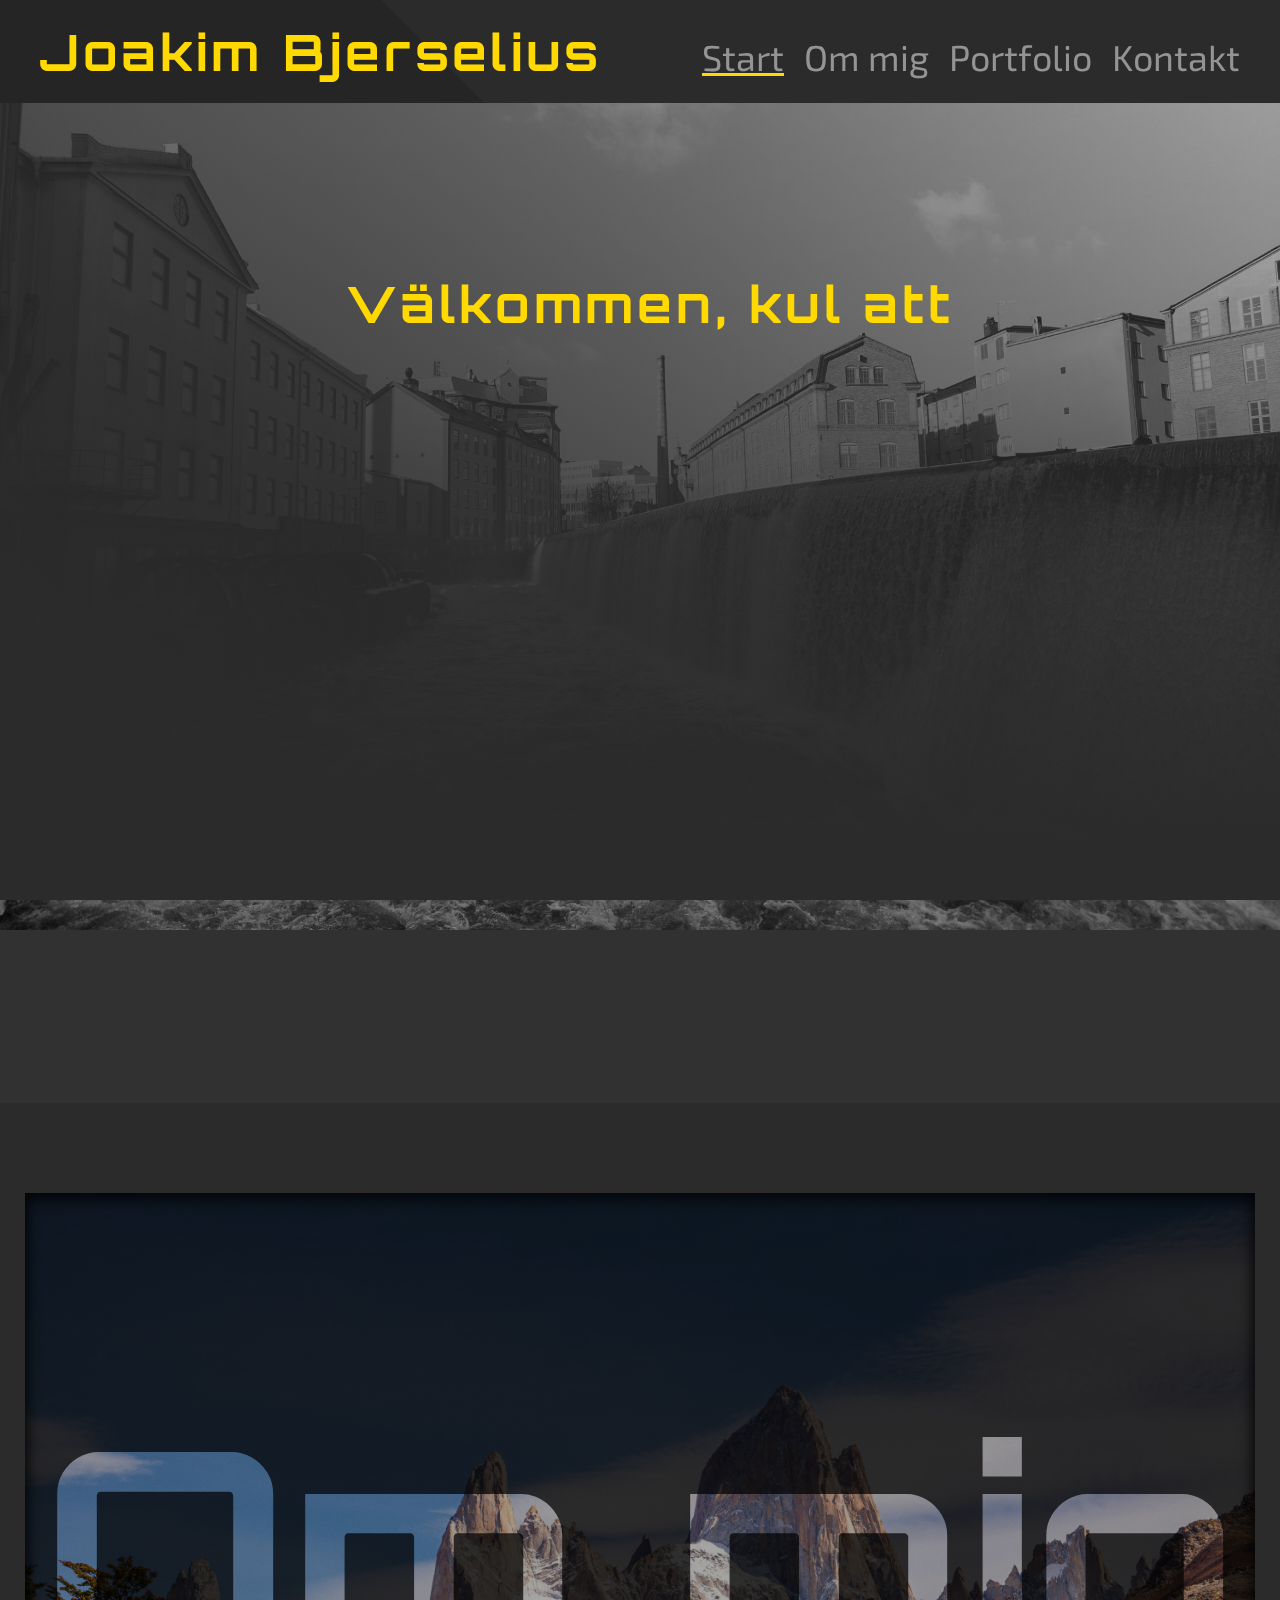
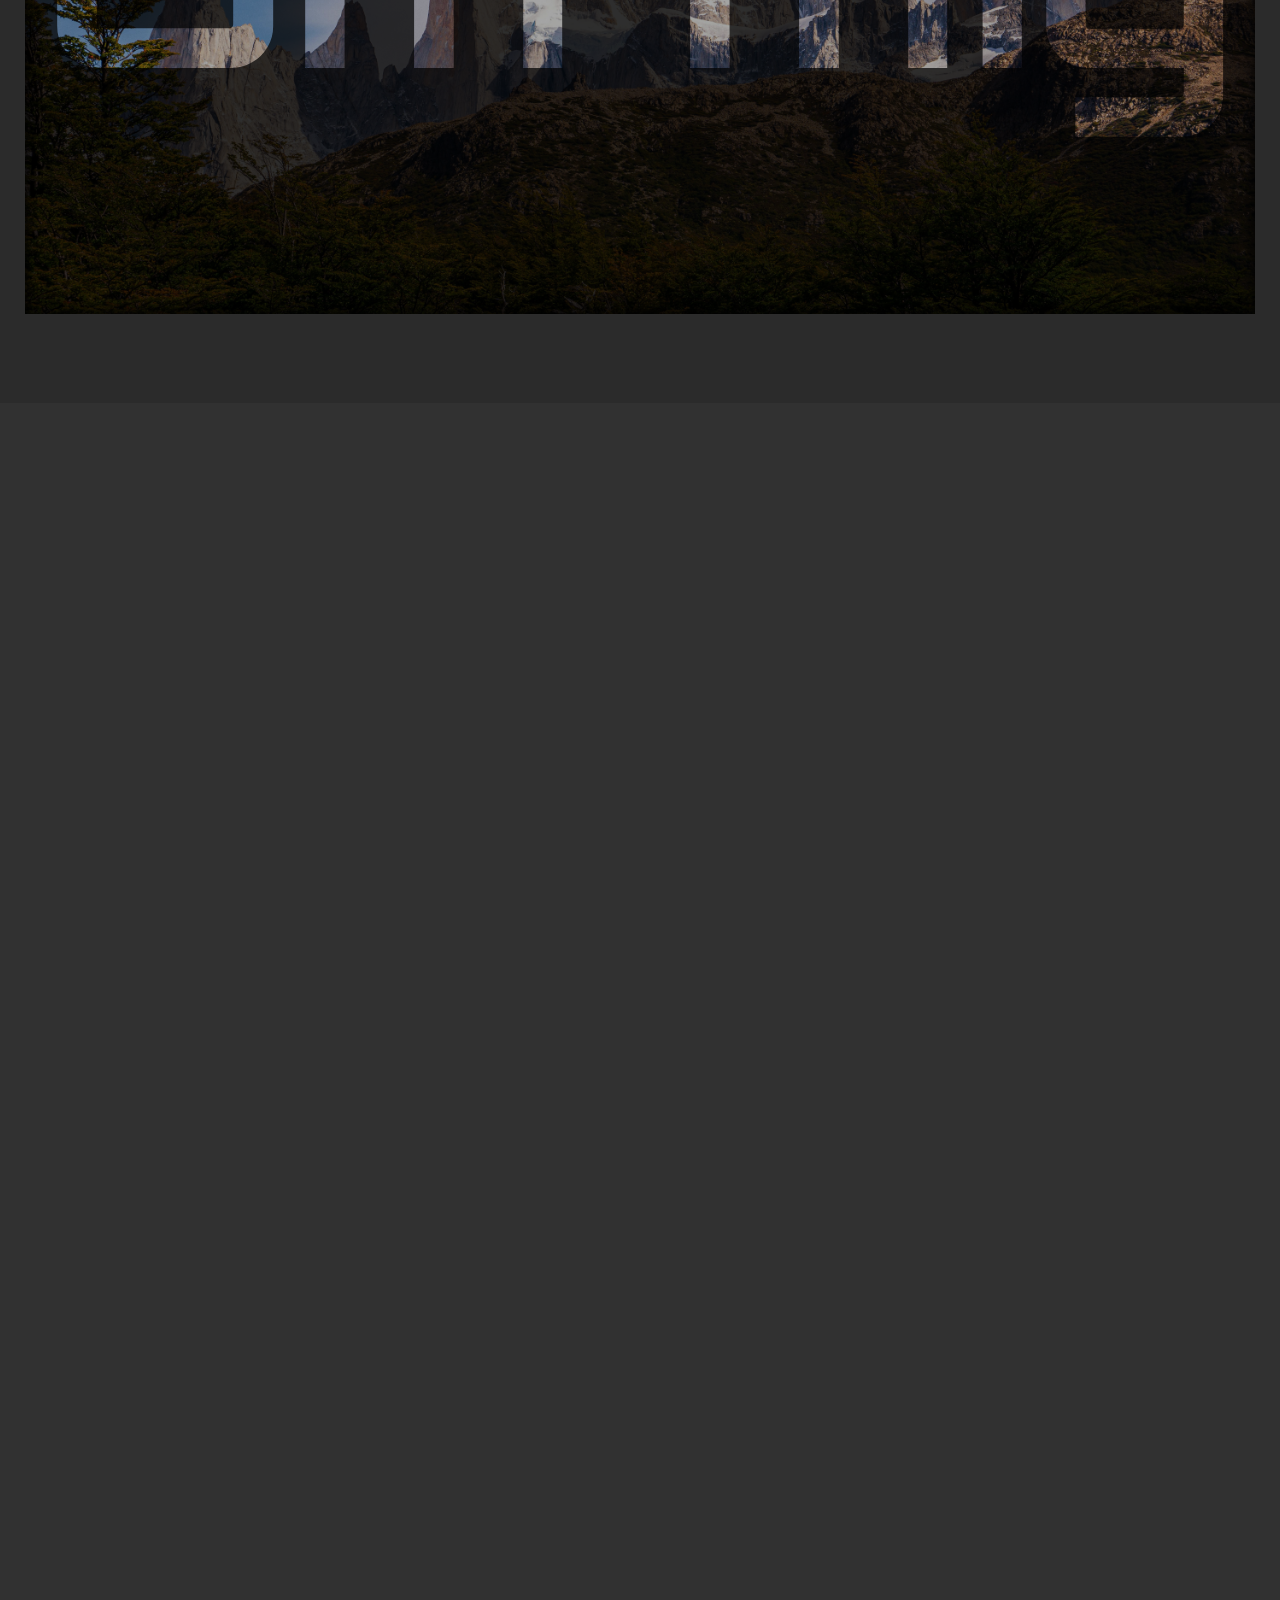
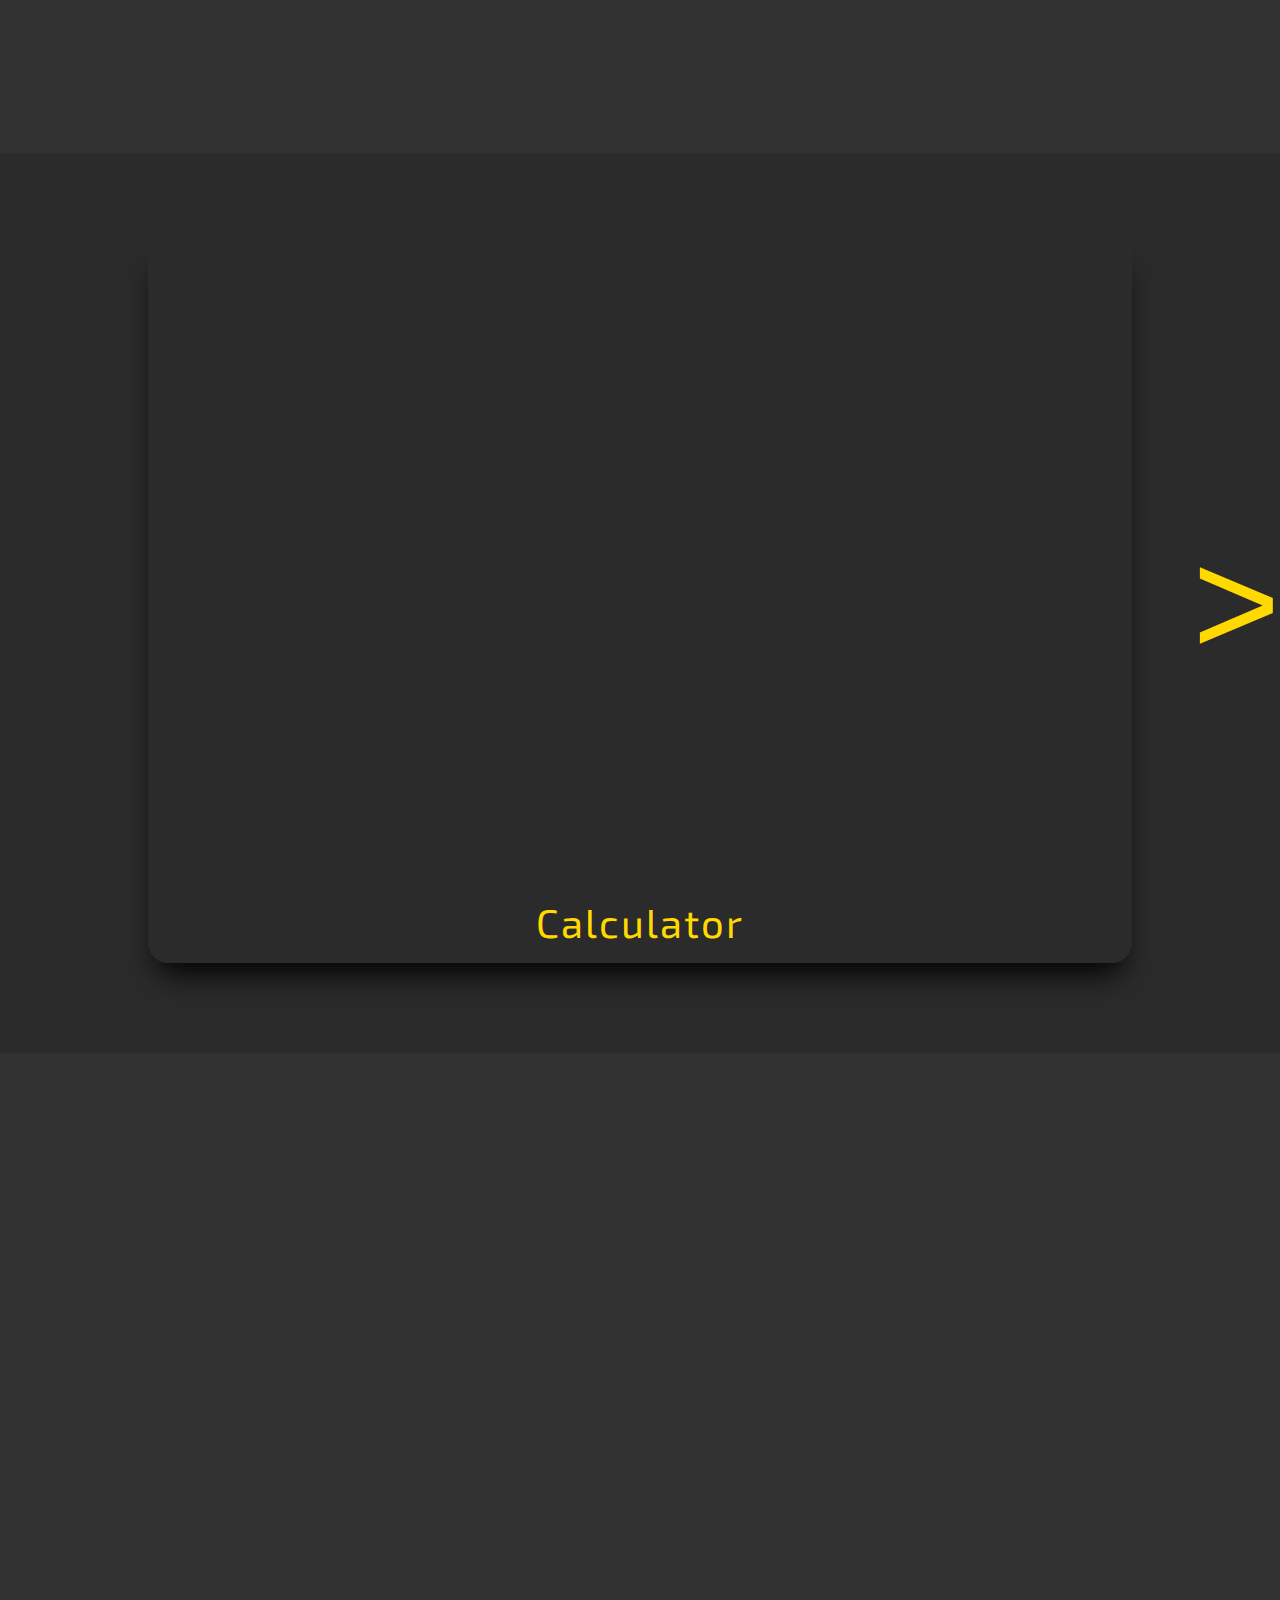
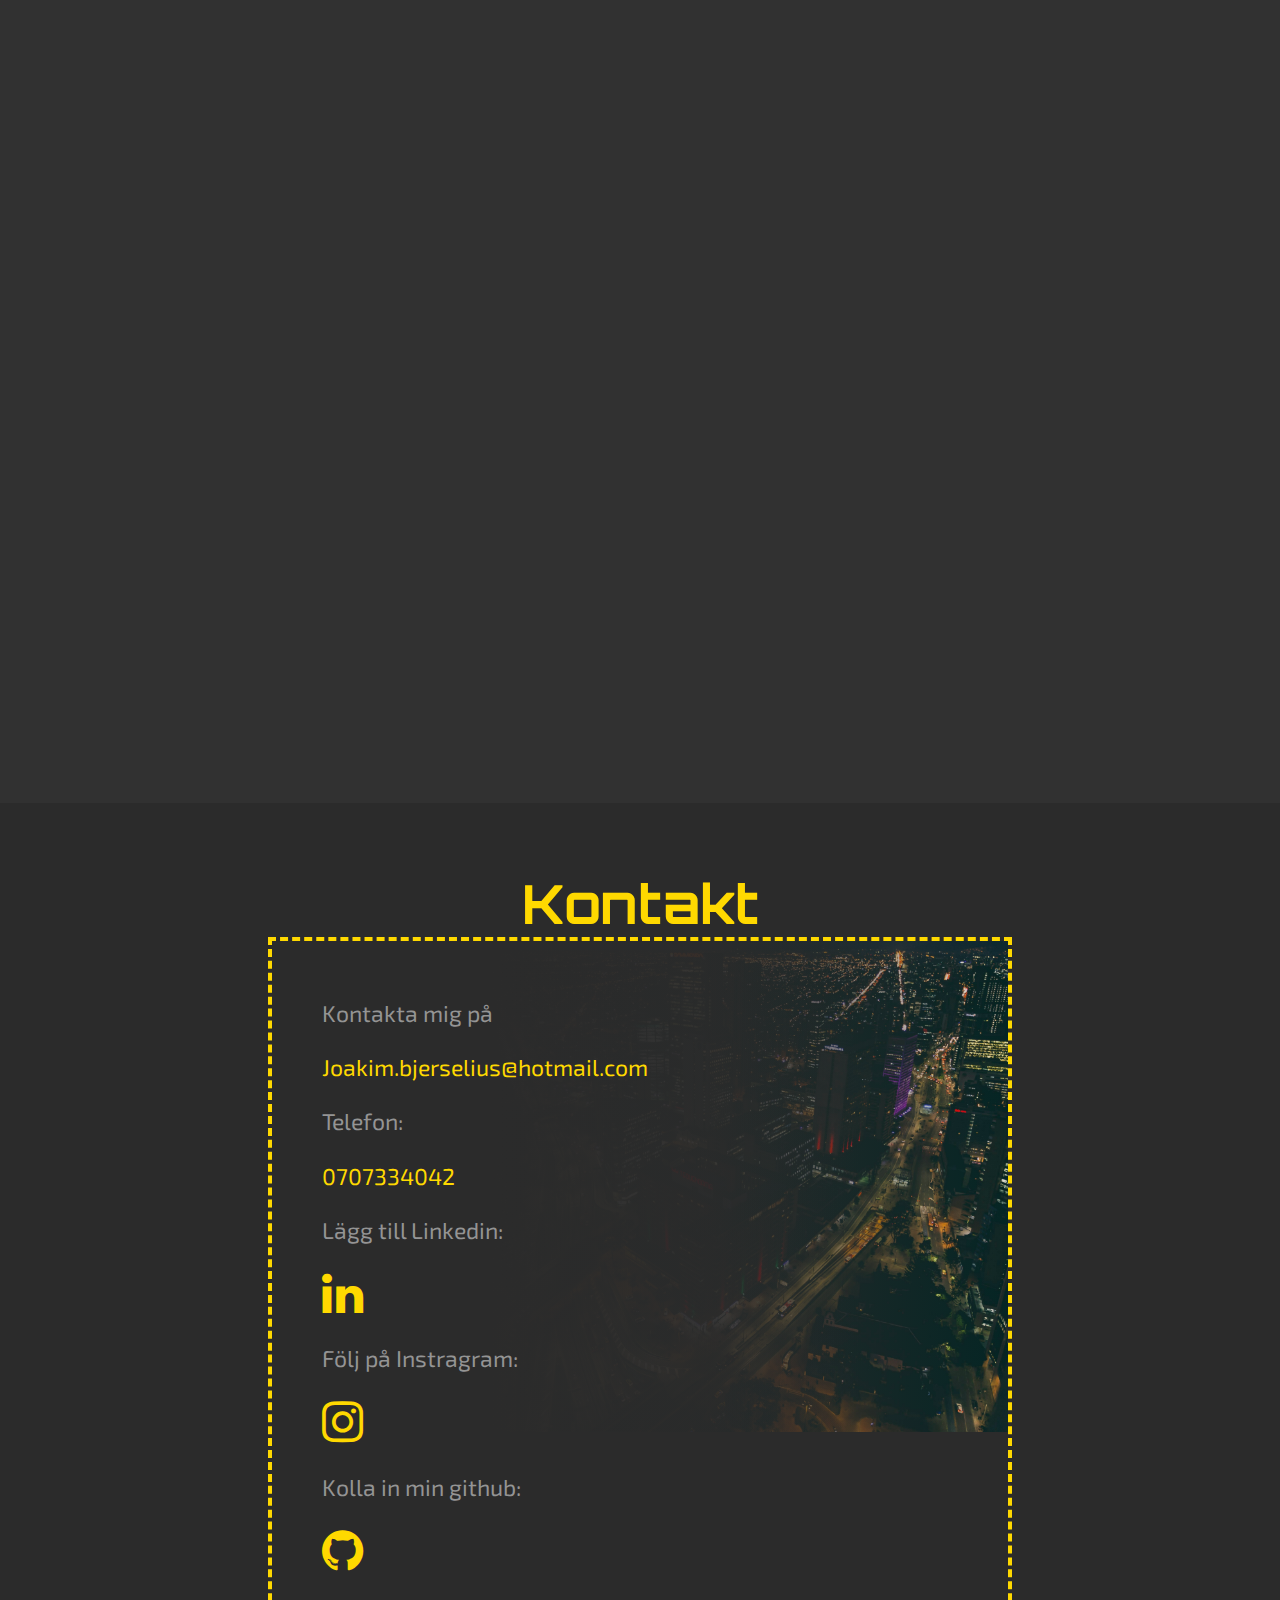
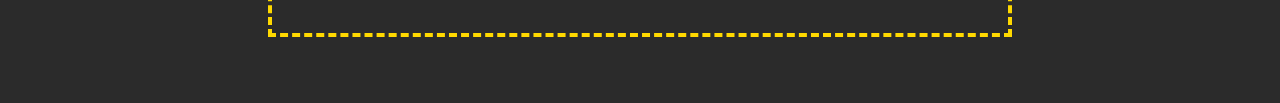
==== index.html @ f9a3ee09 "make the scroll hidden to only navigate through the menu" ====
<!DOCTYPE html>
<html lang="en">

<head>
    <meta charset="UTF-8">
    <meta name="viewport" content="width=device-width, initial-scale=1.0">
    <title>JB portfolio</title>
    <link rel="stylesheet" href="styles.css">
    <script src="./javascript/script.js" defer></script>
    <script src="./javascript/portfolio.js" defer></script>
    <link rel="stylesheet" href="https://cdnjs.cloudflare.com/ajax/libs/font-awesome/4.7.0/css/font-awesome.min.css">
    <link href="https://fonts.googleapis.com/css2?family=Orbitron:wght@400;700&family=Exo+2:wght@400;700&display=swap"
        rel="stylesheet">
    <link rel="icon" type="image/x-icon" href="./images/favicon.ico">
</head>

<body>

    <header id="header">
        <h1>Joakim Bjerselius</h1>
        <nav class="page-nav">
            <a class="page-links active" href="#header">Start</a>
            <a class="page-links" href="#about-me-section">Om mig</a>
            <a class="page-links" href="#portfolio-section">Portfolio</a>
            <a class="page-links" href="#contact-section">Kontakt</a>
        </nav>
    </header>

    <main class="home-page">

        <!-- first section -->
        <section class="background-img" id="background-intro">
            <div class="inner-box" id="inner-box-intro">
                <h2 id="intro"></h2>
            </div>
        </section>
        <section class="content-box" id="about-me-section">
            <div class="about-container">
                <!-- inner box 1 -->
                <div class="inner-about about-one">
                    <h2 class="cutout">Om mig</h2>

                </div>
                <!-- Inner box 2 -->
                <div class="inner-about about-two">
                    <h2 class="yellow-text">Vem är jag?</h2>

                    <!-- inner box 3 -->
                    <div class="inner-about about-three">

                        <div class="inner-about-three-div" id="inner-about-three-div-one">

                        </div>
                        <div class="inner-about-three-div" id="inner-about-three-div-two">

                        </div>

                        <div class="inner-about-three-div" id="inner-about-three-div-three">

                        </div>
                    </div>

                </div>

        </section>

        <section class="background-img background-news">
        </section>

        <!-- Portfolio -->
        <section class="content-box" id="portfolio-section">
            <div class="portfolio-page">

                <button class="portfolio-buttons" id="portfolio-prev" onclick="previousIframe()"> &lt; </button>

                <figure class="portfolio-iframes">
                    <iframe id="portfolio-iframe" class="p-iframe"></iframe>
                    <figcaption class="iframe-text">
                        <a id="portfolio-link" class="iframe-links" target="_blank"></a>
                    </figcaption>
                </figure>

                <button class="portfolio-buttons" id="portfolio-next" onclick="nextIframe()">&gt;</button>

            </div>
        </section>

        <section class="background-img background-news">
        </section>


        <!-- contact section -->
        <section class="content-box" id="contact-section">

            <h2>Kontakt</h2>
            <div class="contact-page">

                <div class="contact-container">

                    <p>Kontakta mig på </p>
                    <p class="yellow-text">Joakim.bjerselius@hotmail.com</p>
                    <p>Telefon:</p>
                    <p class="yellow-text"> 0707334042</p>

                    <p>Lägg till Linkedin: </p>
                    <a class="page-links" href="https://www.linkedin.com/in/joakim-bjerselius-416460325/"
                        target="_blank"> <i class="fa fa-linkedin"></i></a>

                    <p>Följ på Instragram:</p>
                    <a class="page-links" href="https://www.instagram.com/jockebjers/" target="_blank"> <i
                            class="fa fa-instagram"></i></a>
                    <p>Kolla in min github:</p>
                    <a class="page-links" href="https://github.com/jockeBjers" target="_blank"> <i
                            class="fa fa-github"></i></a>
                </div>

            </div>
        </section>
        <!-- 
       lower picture, slightly darker
        <section class="parallax" id="parallax-large">
        </section>

        footer 
        <footer class="content-box" id="footer">

            <a href="#header" class="footer-links">Till toppen</a>

            <div id="footer-right">
                <p class="footer-text"><strong>Kontakt</strong></p>
                <p class="footer-text"><strong>Email: </strong> joakim.bjerselius@hotmail.com</p>
                <p class="footer-text"><strong>Telefon: </strong> 0707334042</p>
                <p class="footer-text"><strong>Made by: </strong>Me</p>
            </div>

        </footer> -->

    </main>


</body>

</html>
---- styles.css ----
* {
    margin: 0px;
    padding: 0px;
    box-sizing: border-box;
}

:root {
    --main-color: rgb(255, 217, 0);
    --secondary-color: rgb(148, 148, 148);
    --background-color-light: rgb(49, 49, 49);
    --background-color-dark: rgb(43, 43, 43);

}

html {
    scroll-behavior: smooth;
}

body {
    background-color: var(--background-color-light);
    font-family: 'Exo 2', sans-serif;
    overflow-y: hidden;
}

h1,
h2,
h3 {
    font-family: 'Orbitron', sans-serif;
}

header {
    padding: 20px;
    display: flex;
    justify-content: space-between;
    background: #2b2b2b;
    background: linear-gradient(45deg, rgb(37, 37, 37)35%, var(--background-color-dark) 10%);
    box-shadow: 0 4px 8px 0 rgba(0, 0, 0, 0.2), 0 6px 20px 0 rgba(0, 0, 0, 0.19);
}

header h1,
#intro {
    font-size: 50px;
    color: var(--main-color);
    padding-left: 20px;
    letter-spacing: 4px;
}

.page-nav {
    position: fixed;
    top: 20px;
    right: 20px;
    z-index: 1;
    background: transparent;
    border-radius: 5px;
    padding: 15px;
    display: flex;
    justify-content: center;
    align-items: center;
    gap: 20px;
    padding-right: 20px;
}

.page-links {
    font-size: 36px;
    text-decoration-line: none;
    transition: transform .2s;
}

.page-links:link {
    color: var(--secondary-color);

}

.page-links:visited {
    color: var(--secondary-color);
}

.page-links:hover {
    color: var(--main-color);
    text-shadow: rgb(255, 235, 153) 1px 0 10px;
}

.page-links:active {
    color: var(--main-color);
}

.active {
    text-decoration-line: underline;
    text-decoration-color: var(--main-color);
}





/* HOME PAGE */



.home-page {
    display: flex;
    flex-direction: column;
    justify-content: flex-start;
    align-items: center;
    width: 100%;
}

.background-img {
    background-image:
        linear-gradient(45deg, var(--background-color-dark) 10%, transparent 100%),
        linear-gradient(0, var(--background-color-dark) 5%, transparent 100%),
        url('images/nkpgb.jpg');

    height: 500px;
    background-attachment: fixed;
    background-position: center;
    background-repeat: no-repeat;
    background-size: cover;
    width: 100%;
    position: relative;
}

#background-intro {
    height: 1000px;
}


.background-news {
    background-image:
        linear-gradient(45deg, var(--background-color-dark) 10%, transparent 100%),
        linear-gradient(0, var(--background-color-dark) 5%, transparent 100%),
        url('images/nkpg.jpg');
    height: 150vh;
}

.inner-box {
    position: absolute;
    top: 50%;
    left: 50%;
    transform: translate(-50%, -50%);
    color: var(--main-color);
    font-size: 36px;
    text-align: center;
}

#inner-box-intro {
    top: 20%;
}

#inner-box-news {

    background-color: rgb(43, 43, 43, 0.5);
    padding: 60px;
    border-radius: 10px;
    box-shadow: rgb(255, 235, 153) 1px 0 10px;
}

.content-box {
    color: var(--main-color);
    background-color: var(--background-color-dark);
    font-size: 36px;
    display: flex;
    flex-direction: column;
    justify-content: center;
    align-items: center;
    width: 100%;
    padding: 20px;
}

#parallax-large {
    background-image:
        linear-gradient(45deg, var(--background-color-dark) 10%, transparent 100%),
        linear-gradient(0, var(--background-color-dark) 25%, transparent 100%),
        url('images/nkpgb.jpg');

    height: 1000px;
    background-attachment: fixed;
    background-position: center;
    background-repeat: no-repeat;
    background-size: cover;
    width: 100%;
    position: relative;
}

#parallax-link,
.footer-links {
    border: 4px, dashed, var(--main-color);
    padding: 10px;
    font-size: 36px;
    text-decoration-line: none;
    transition: transform .2s;

}


#parallax-link:link,
.footer-links:link {
    color: var(--main-color);

}

#parallax-link:visited,
.footer-links:visited {
    color: var(--main-color);
}

#parallax-link:hover,
.footer-links:hover {
    transform: scale(1.15);
    color: var(--main-color);
    text-shadow: rgb(255, 235, 153) 1px 0 10px;
}

#parallax-link:active,
.footer-links:active {
    color: var(--main-color);

}

.footer-links {
    padding: 20px;
}

#footer {
    height: 250px;
    display: flex;
    flex-direction: row;
    padding: 25px;
    justify-content: space-between;
    align-items: center;
}

#footer-right {
    border: 4px, dashed, var(--main-color);
    padding: 10px;
    padding-left: 20px;
    height: 150px;
    width: 400px;
    display: flex;
    flex-direction: column;
    align-items: start;
    justify-content: space-evenly;
}

.footer-text {
    font-size: 18px;
}

/* HOME PAGE END*/

/* ABOUT PAGE */

#about-me-section {
    height: 100vh;
    overflow-x: hidden;

}

.about-container {
    height: 85%;
    width: 100%;
    display: flex;
    flex-direction: row;
    background-color: var(--background-color-dark);
    overflow-x: scroll;
    padding: 5px;

}
/* 
.inner-about {
    height: 100%;
    color: var(--secondary-color);

} */

.about-one {
    min-width: 100%;
    width: 90vw;
    background:
        url("images/fitz-roy.jpg");
    background-repeat: no-repeat;
    background-position: center;
    background-size: cover;
    display: flex;
    justify-content: center;
    align-items: center;
    position: relative;
    box-shadow: inset 0 6px 15px rgba(0, 0, 0, 0.8),
        inset 0 -6px 15px rgba(0, 0, 0, 0.6);

}

.cutout {
    background-color: rgb(46, 46, 46);
    color: rgb(165, 165, 165);
    display: flex;
    justify-content: center;
    align-items: center;
    font-size: 300px;
    font-weight: bold;
    width: 100%;
    height: 100%;
    position: absolute;
    mix-blend-mode: multiply;

}

.about-two {
    display: flex;
    flex-direction: column;
    align-items: center;
    justify-content: center;
}

.about-two .yellow-text {
    transform: rotate(270deg);
    white-space: nowrap;
    display: inline-block;
    margin: -50px;
}

/* 
.about-info {
    padding: 60px;
} */

/* third about 
 */
.about-three {
    display: flex;
    flex-wrap: nowrap;
    min-width: auto;
    background-color: #555;
}

.inner-about-three-div {
    box-shadow: inset 0 6px 15px rgba(0, 0, 0, 0.8),
        inset 0 -6px 15px rgba(0, 0, 0, 0.6);
    height: 100%;

    width: 800px;
    text-align: center;
    display: flex;
    flex-direction: column;
    justify-content: space-around;
    background-position: center;
    background-repeat: no-repeat;
    background-size: cover;
}

#inner-about-three-div-one {
    background-image:
        linear-gradient(rgba(0, 0, 0, 0.8), rgba(0, 0, 0, 0.8)),
        url('images/iguazu.jpg');
}

#inner-about-three-div-two {
    background-image:
        linear-gradient(rgba(0, 0, 0, 0.8), rgba(0, 0, 0, 0.8)),
        url('images/boda.png');
}

#inner-about-three-div-three {
    background-image:
        linear-gradient(rgba(0, 0, 0, 0.8), rgba(0, 0, 0, 0.8)),
        url('images/jocke3.jpg');
}



.inner-about h2 {
    text-align: center;
}

/* FOUR */
/* .about-four {
    display: flex;
    justify-content: flex-end;
    align-items: center;
    gap: 10px;
    padding: 10px;
}

.about-four img {
    height: 100%;
    width: auto;
    transition: transform .2s;
    overflow: hidden;
}

.about-four img:hover {
    transform: scale(1.3);
}
 */
/* ABOUT PAGE END */





/* PORTFOLIO PAGE */

#portfolio-section {
    height: 100vh;
    padding: 0px;
}

.portfolio-page {
    display: flex;
    justify-content: center;
    align-items: center;
    gap: 60px;
    height: 100%;
    width: 100%;
}

.portfolio-iframes {
    background: var(--background-color-dark);
    height: 80%;
    width: 80%;
    text-align: center;
    border-bottom-left-radius: 20px;
    border-bottom-right-radius: 20px;
    transition: box-shadow 0.3s ease, transform 0.3s ease;
    box-shadow: rgb(0, 0, 0) 0px 20px 30px -10px;
}

.p-iframe {
    height: 90%;
    width: 100%;
    border: none;
}

.iframe-text {
    text-align: center;
    font-size: 40px;
    animation: pulse 1.5s infinite;
}

@keyframes pulse {

    0%,
    100% {
        transform: scale(1);
    }

    50% {
        transform: scale(1.05);
    }
}

.iframe-links {
    padding: 20px;
    color: var(--main-color);
    letter-spacing: 2px;
    text-decoration-line: none;
    transition: transform .2s ease;
}

.iframe-links:hover {
    text-shadow: rgb(255, 235, 153) 1px 0 10px;
}

.portfolio-buttons {
    background: none;
    color: var(--main-color);
    border: none;
    font-size: 150px;
    cursor: pointer;
}

.portfolio-buttons:hover {
    text-shadow: rgb(255, 235, 153) 1px 0 10px;
}


/* PORTFOLIO PAGE END */


/* CONTACT PAGE */
#contact-section {
    height: 100vh;
}

.contact-page {
    display: flex;
    justify-content: center;
    width: 100%;

}

.contact-container {
    display: flex;
    flex-direction: column;
    justify-content: space-around;
    align-items: flex-start;
    gap: 10px;
    color: var(--secondary-color);
    border: 4px, dashed, var(--main-color);
    font-size: 23px;
    padding: 50px;
    background-image:
        linear-gradient(90deg, var(--background-color-dark) 30%, transparent 80%),
        linear-gradient(90deg, rgb(43, 43, 43, 0.90) 60%, transparent),
        url('images/bogota.jpg');
    background-repeat: no-repeat;
    background-size: 100%;
    height: 700px;
    width: 60%;

}

.yellow-text {
    color: var(--main-color);
}

.page-links .fa {
    color: var(--main-color);
    font-size: 48px;
}

/* CONTACT PAGE END */


/* SCROLL BAR */
::-webkit-scrollbar {
    width: 10px;
}

::-webkit-scrollbar-track {
    background: rgb(53, 53, 53);
}

::-webkit-scrollbar-thumb {
    color: var(--main-color);
}

::-webkit-scrollbar-thumb:hover {
    background: rgb(85, 85, 85);
}

section {
    /* scroll-margin-top: 100px; */
}
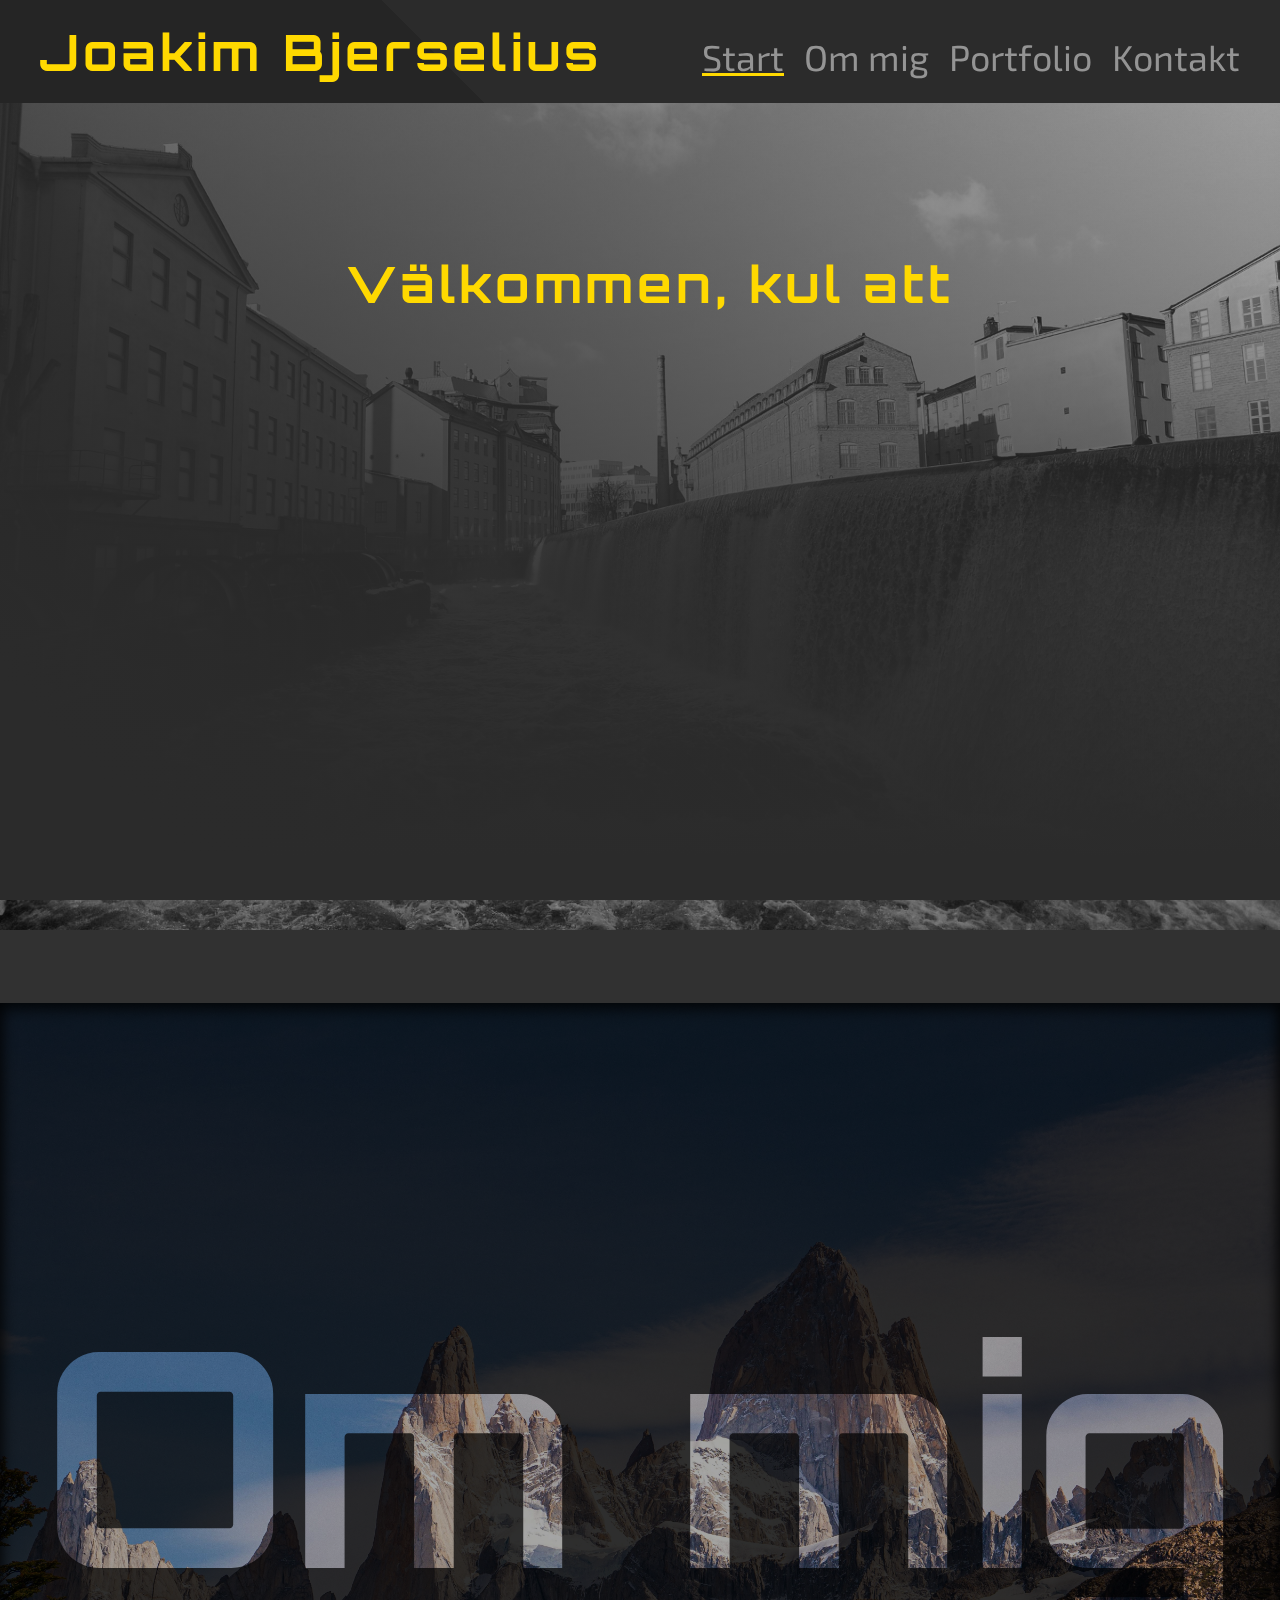
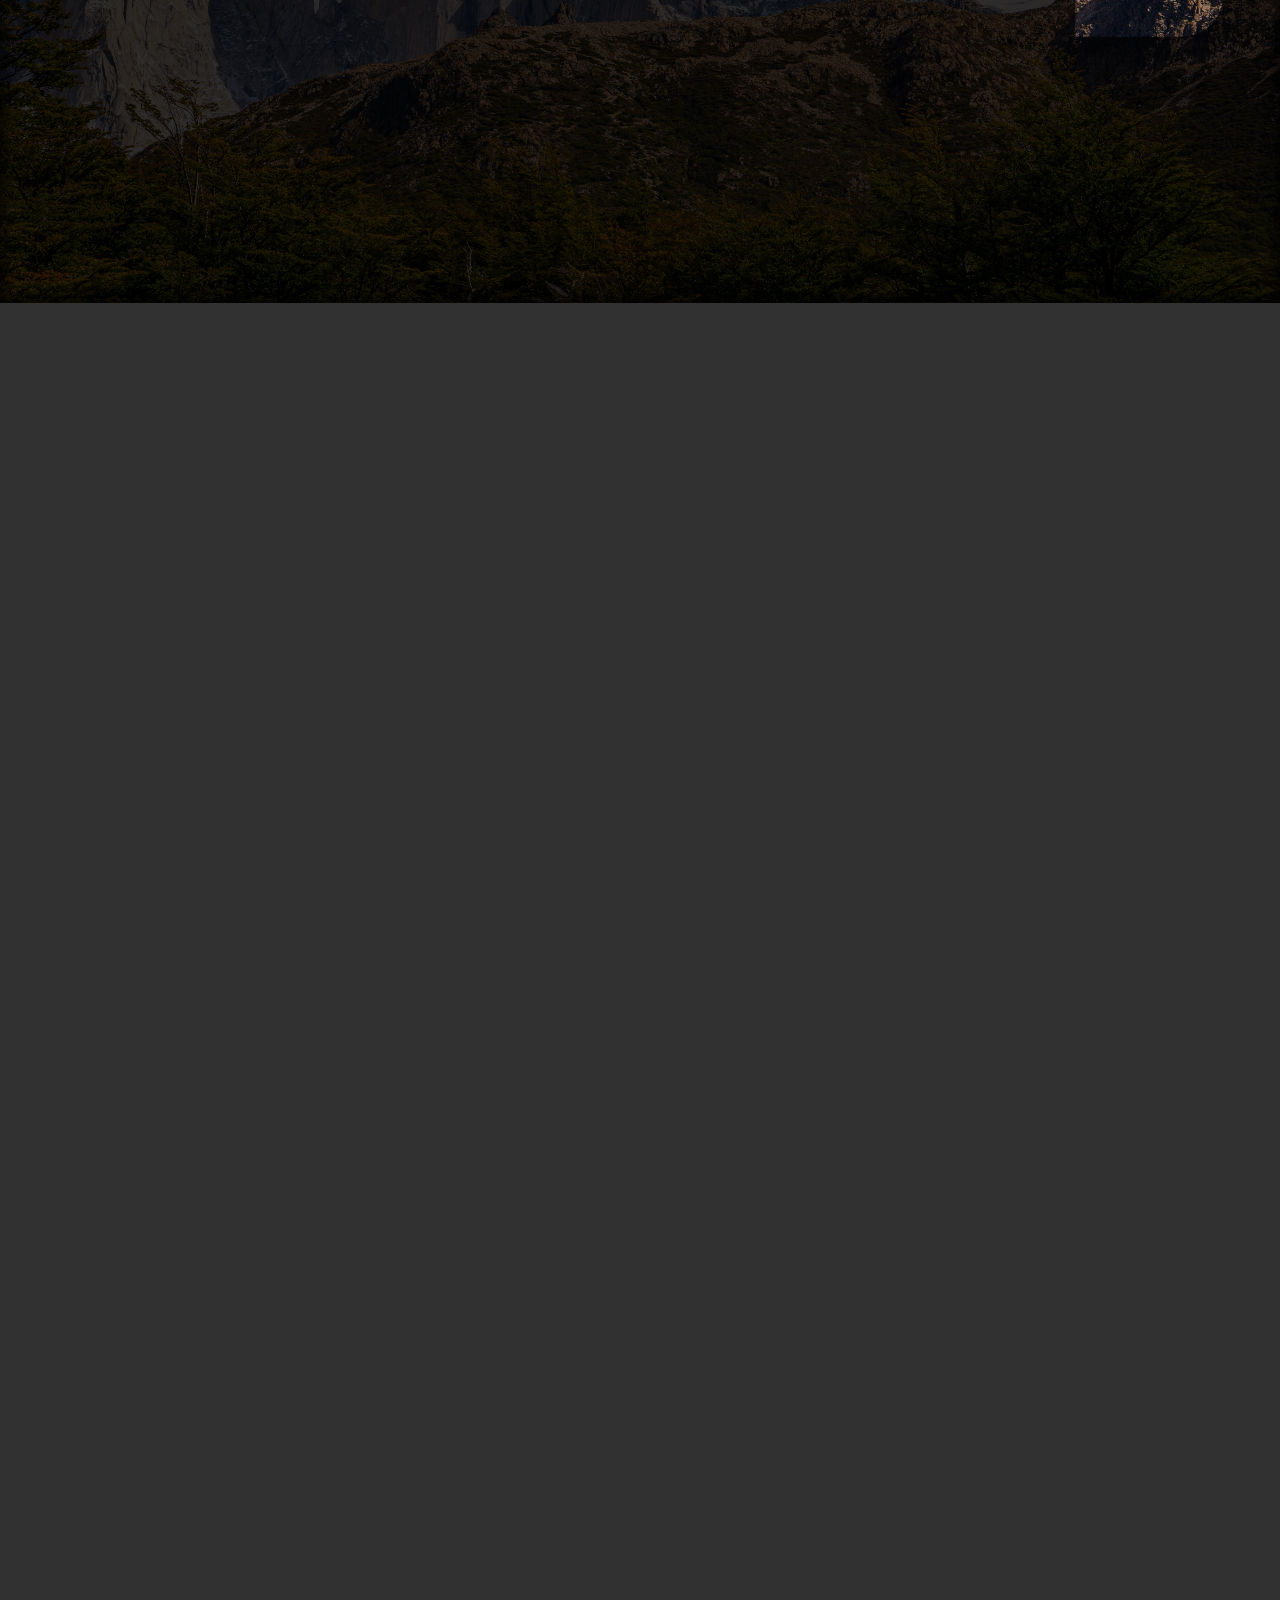
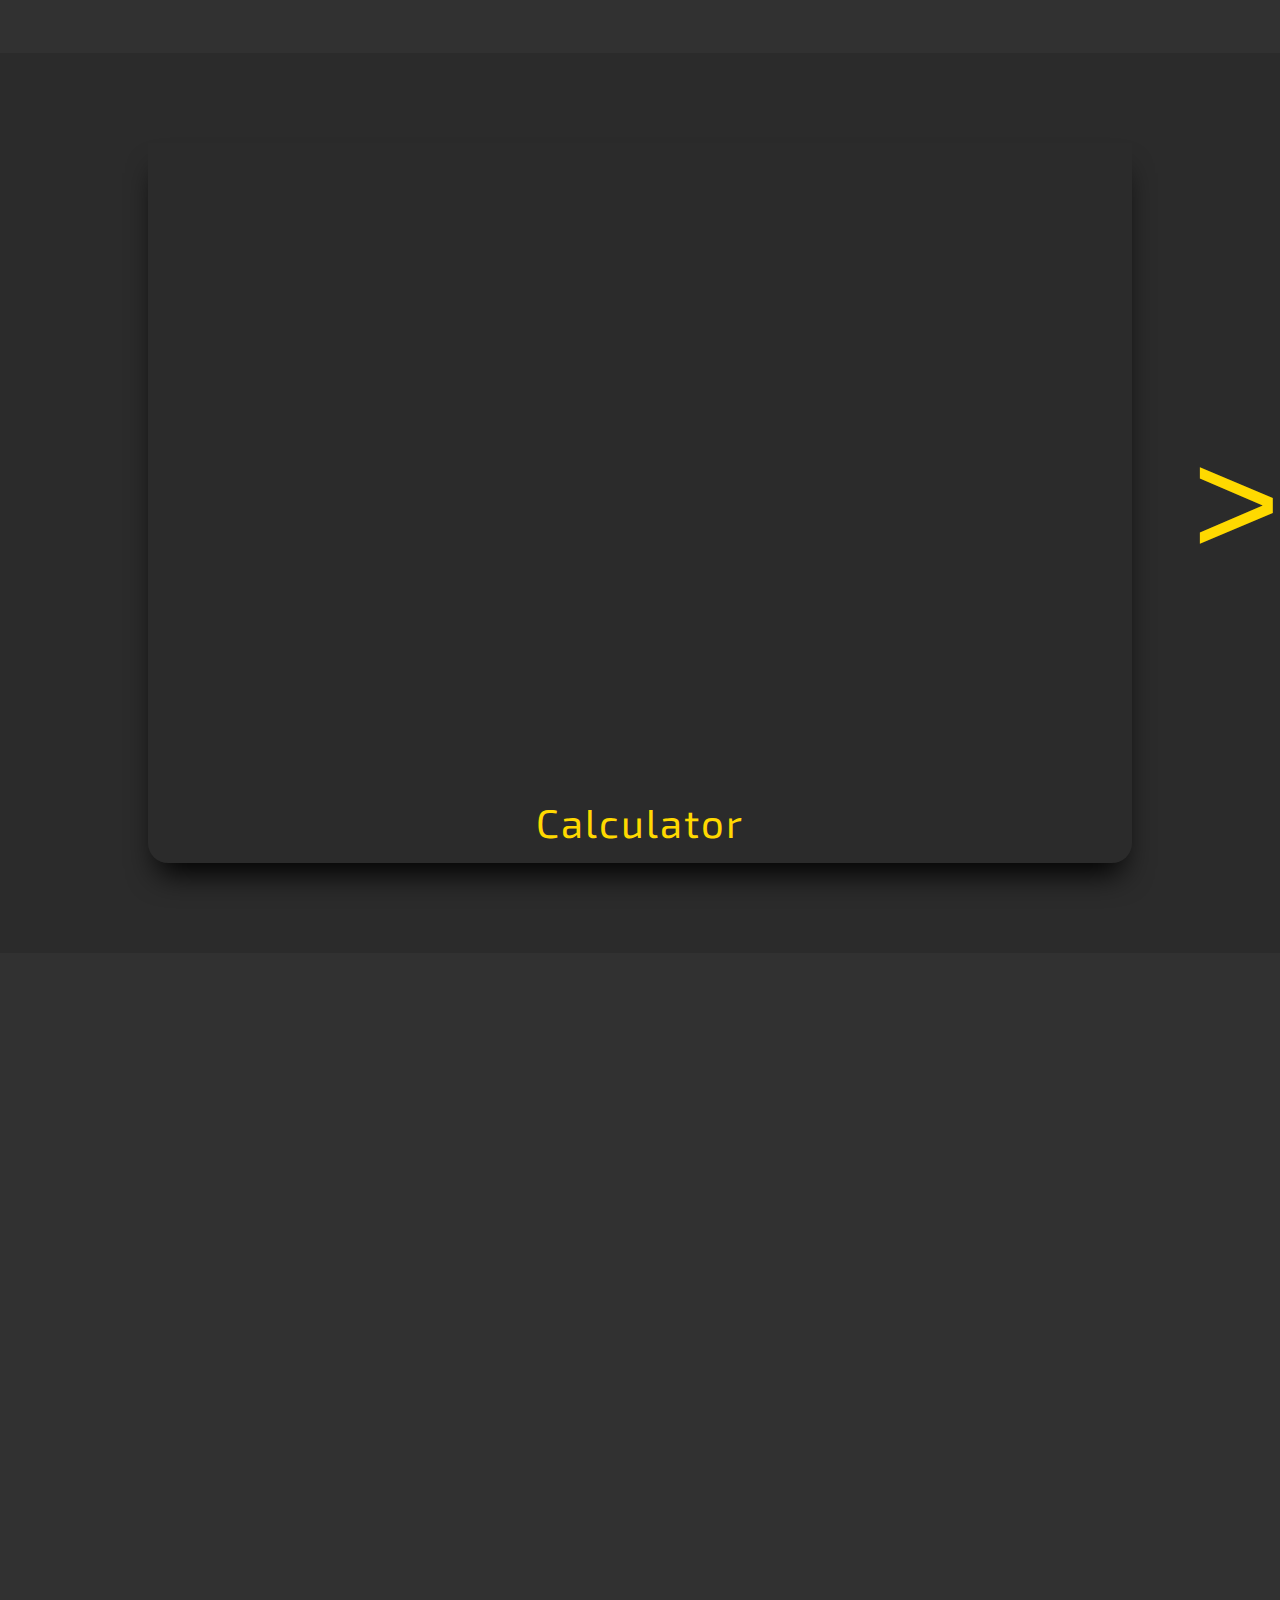
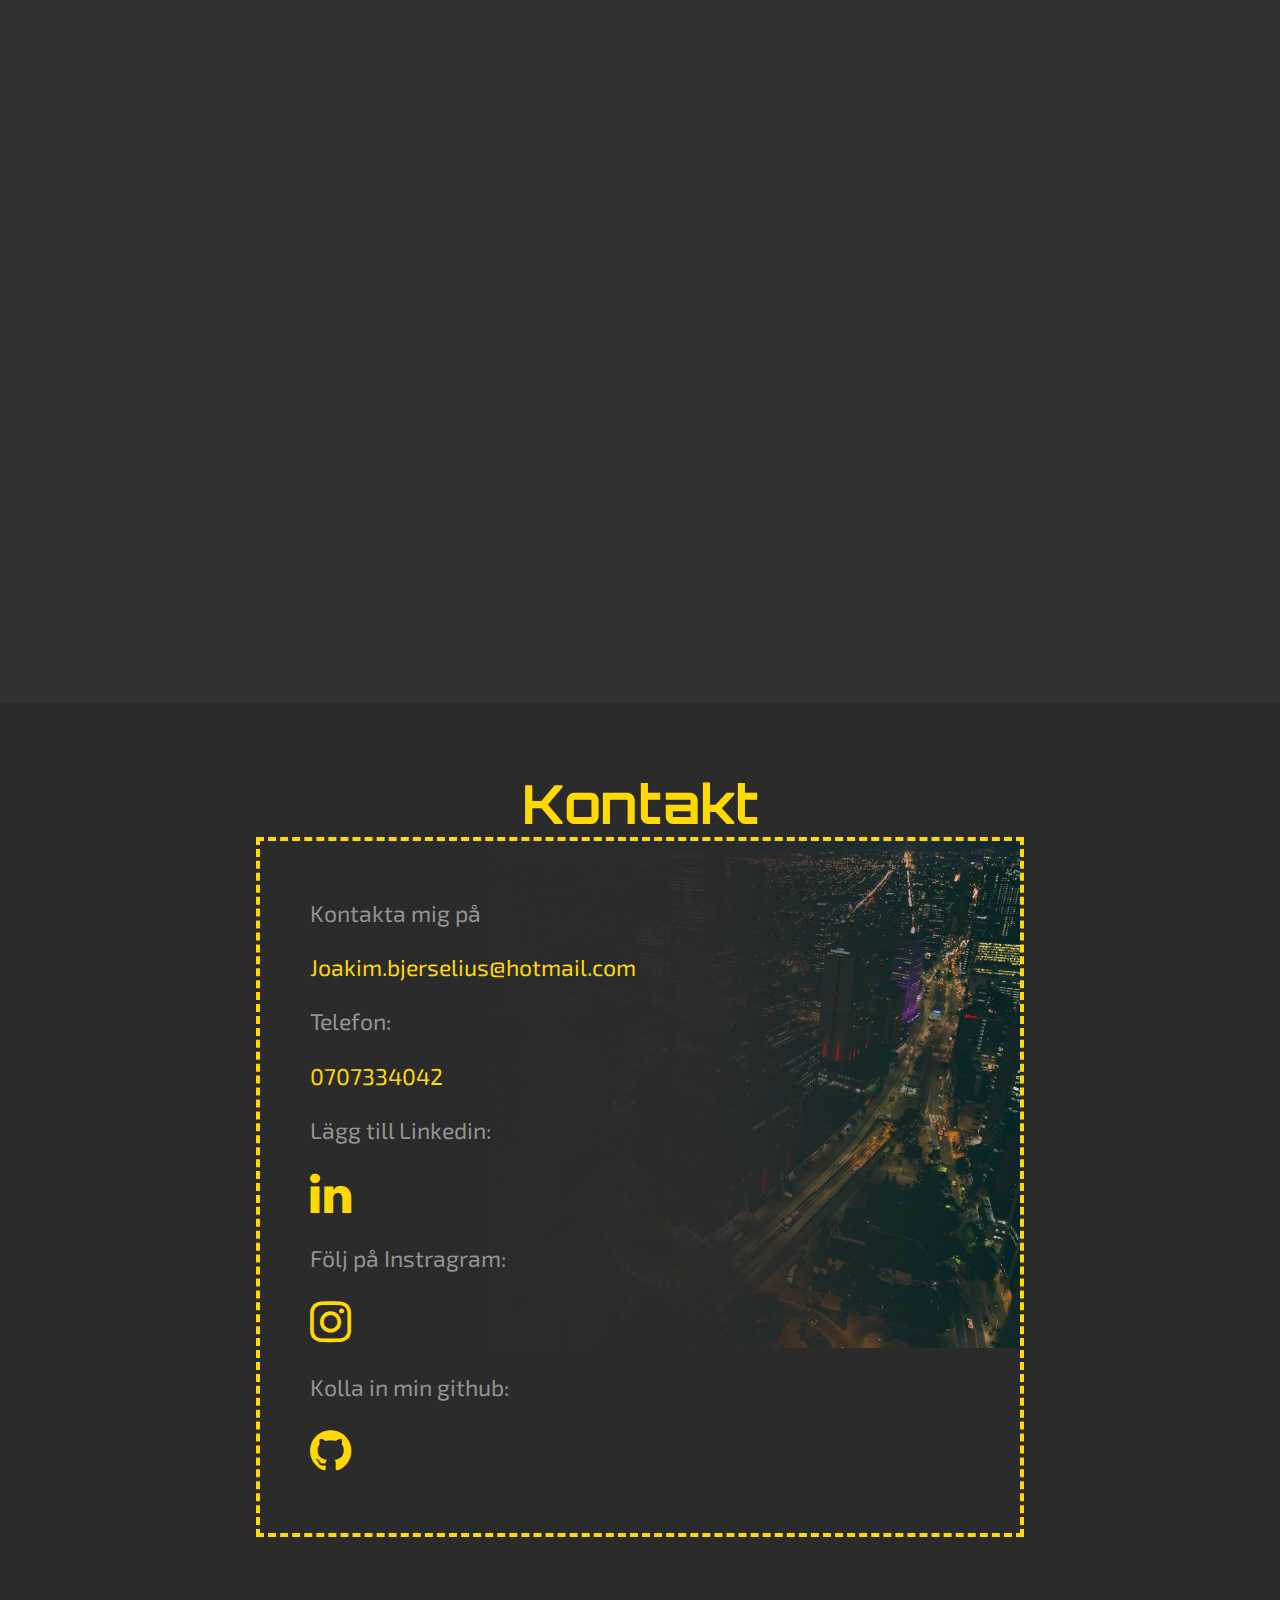
==== commit 5dcf6689: "remove footer" ====
--- a/index.html
+++ b/index.html
@@ -34,33 +34,34 @@
                 <h2 id="intro"></h2>
             </div>
         </section>
+
         <section class="content-box" id="about-me-section">
             <div class="about-container">
                 <!-- inner box 1 -->
                 <div class="inner-about about-one">
                     <h2 class="cutout">Om mig</h2>
-
                 </div>
                 <!-- Inner box 2 -->
                 <div class="inner-about about-two">
                     <h2 class="yellow-text">Vem är jag?</h2>
+                </div>
 
-                    <!-- inner box 3 -->
-                    <div class="inner-about about-three">
+                <!-- inner box 3 -->
+                <div class="inner-about about-three">
 
-                        <div class="inner-about-three-div" id="inner-about-three-div-one">
+                    <div class="inner-about-three-div" id="inner-about-three-div-one">
 
-                        </div>
-                        <div class="inner-about-three-div" id="inner-about-three-div-two">
+                    </div>
+                    <div class="inner-about-three-div" id="inner-about-three-div-two">
 
-                        </div>
-
-                        <div class="inner-about-three-div" id="inner-about-three-div-three">
-
-                        </div>
                     </div>
 
+                    <div class="inner-about-three-div" id="inner-about-three-div-three">
+
+                    </div>
                 </div>
+
+            </div>
 
         </section>
 
@@ -115,29 +116,10 @@
                 </div>
 
             </div>
-        </section>
-        <!-- 
-       lower picture, slightly darker
-        <section class="parallax" id="parallax-large">
+
         </section>
 
-        footer 
-        <footer class="content-box" id="footer">
-
-            <a href="#header" class="footer-links">Till toppen</a>
-
-            <div id="footer-right">
-                <p class="footer-text"><strong>Kontakt</strong></p>
-                <p class="footer-text"><strong>Email: </strong> joakim.bjerselius@hotmail.com</p>
-                <p class="footer-text"><strong>Telefon: </strong> 0707334042</p>
-                <p class="footer-text"><strong>Made by: </strong>Me</p>
-            </div>
-
-        </footer> -->
-
     </main>
-
-
 </body>
 
 </html>--- a/styles.css
+++ b/styles.css
@@ -121,7 +121,7 @@
 }
 
 #background-intro {
-    height: 1000px;
+    height: 100vh;
 }
 
 
@@ -164,9 +164,8 @@
     justify-content: center;
     align-items: center;
     width: 100%;
-    padding: 20px;
-}
-
+}
+/* 
 #parallax-large {
     background-image:
         linear-gradient(45deg, var(--background-color-dark) 10%, transparent 100%),
@@ -180,18 +179,7 @@
     background-size: cover;
     width: 100%;
     position: relative;
-}
-
-#parallax-link,
-.footer-links {
-    border: 4px, dashed, var(--main-color);
-    padding: 10px;
-    font-size: 36px;
-    text-decoration-line: none;
-    transition: transform .2s;
-
-}
-
+} */
 
 #parallax-link:link,
 .footer-links:link {
@@ -252,30 +240,27 @@
 
 #about-me-section {
     height: 100vh;
-    overflow-x: hidden;
-
+    
 }
 
 .about-container {
-    height: 85%;
+    height: 100%;
     width: 100%;
     display: flex;
     flex-direction: row;
     background-color: var(--background-color-dark);
-    overflow-x: scroll;
-    padding: 5px;
-
-}
-/* 
+    overflow-x:scroll; 
+}
+
 .inner-about {
     height: 100%;
     color: var(--secondary-color);
 
-} */
+}
 
 .about-one {
     min-width: 100%;
-    width: 90vw;
+    width: 100vw;
     background:
         url("images/fitz-roy.jpg");
     background-repeat: no-repeat;
@@ -319,24 +304,17 @@
     margin: -50px;
 }
 
-/* 
-.about-info {
-    padding: 60px;
-} */
-
-/* third about 
- */
 .about-three {
     display: flex;
     flex-wrap: nowrap;
     min-width: auto;
-    background-color: #555;
+    align-items: center;
 }
 
 .inner-about-three-div {
     box-shadow: inset 0 6px 15px rgba(0, 0, 0, 0.8),
         inset 0 -6px 15px rgba(0, 0, 0, 0.6);
-    height: 100%;
+    height: 80%;
 
     width: 800px;
     text-align: center;
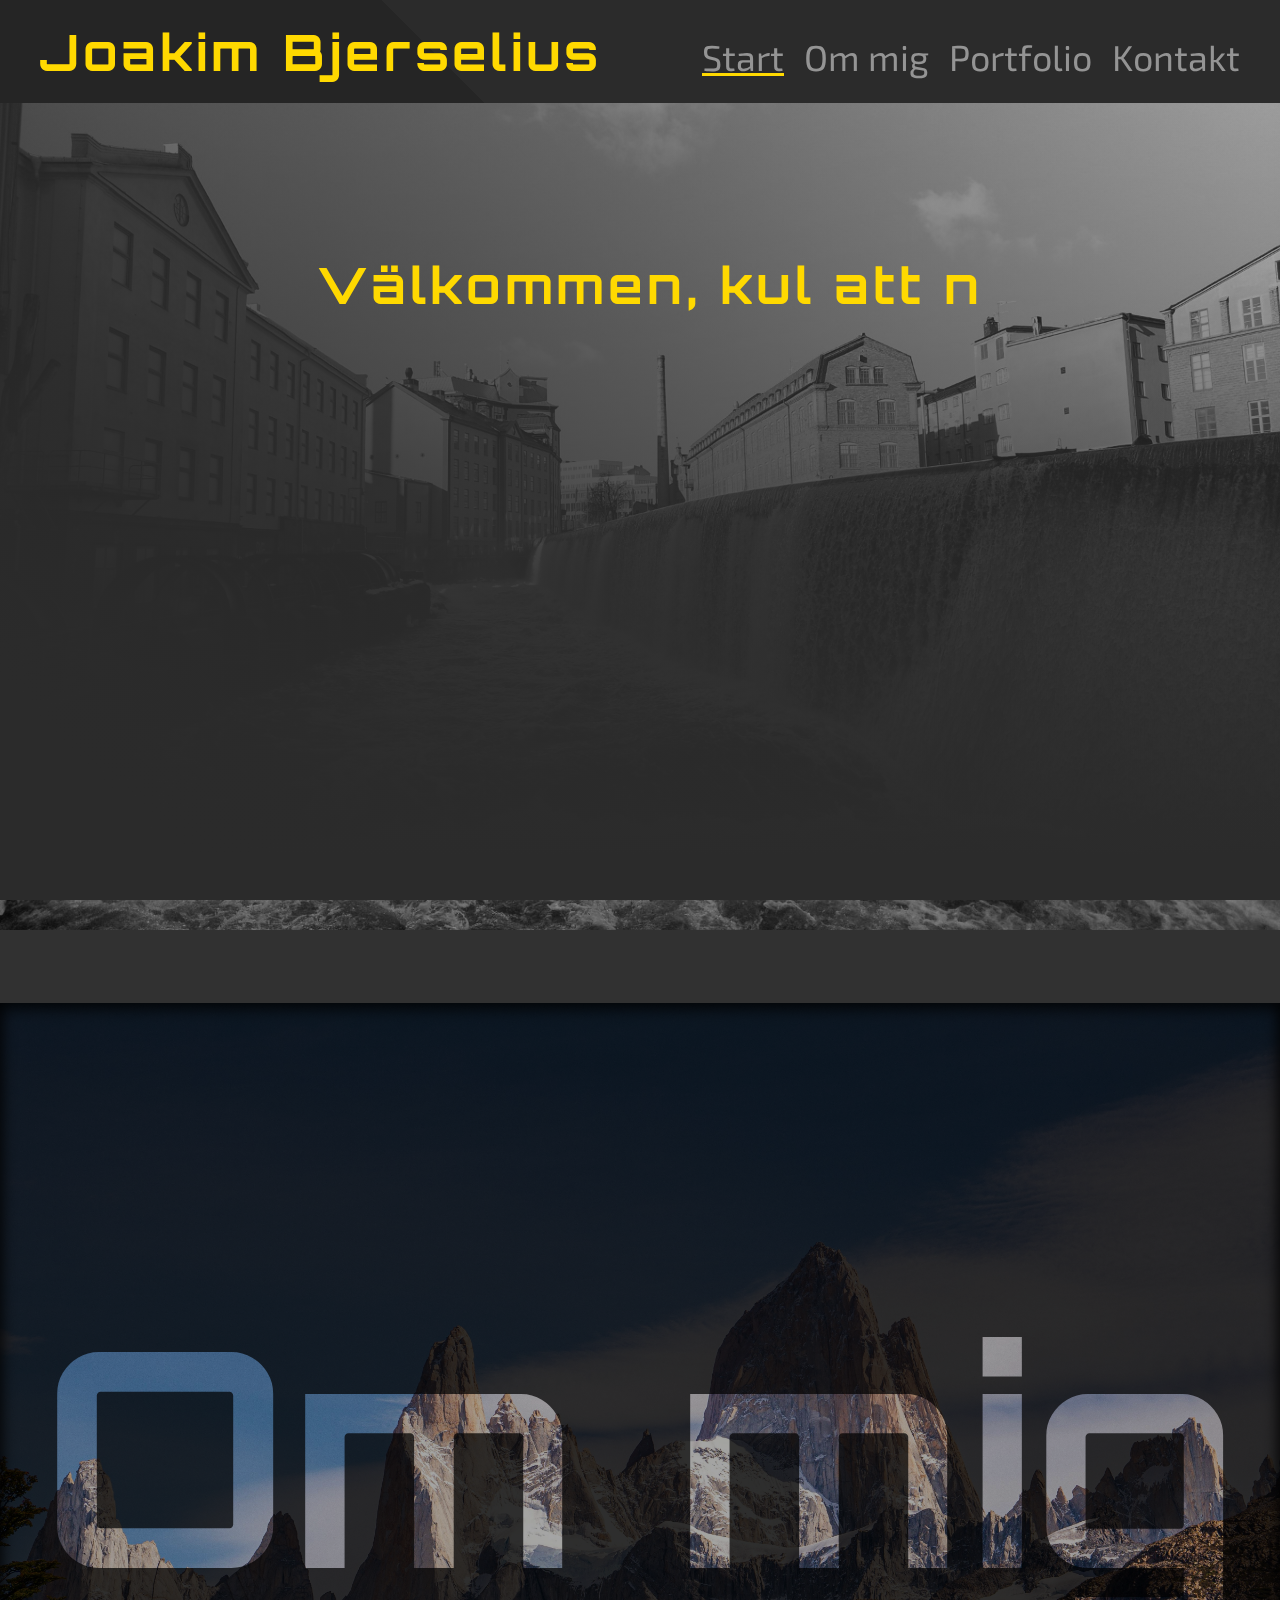
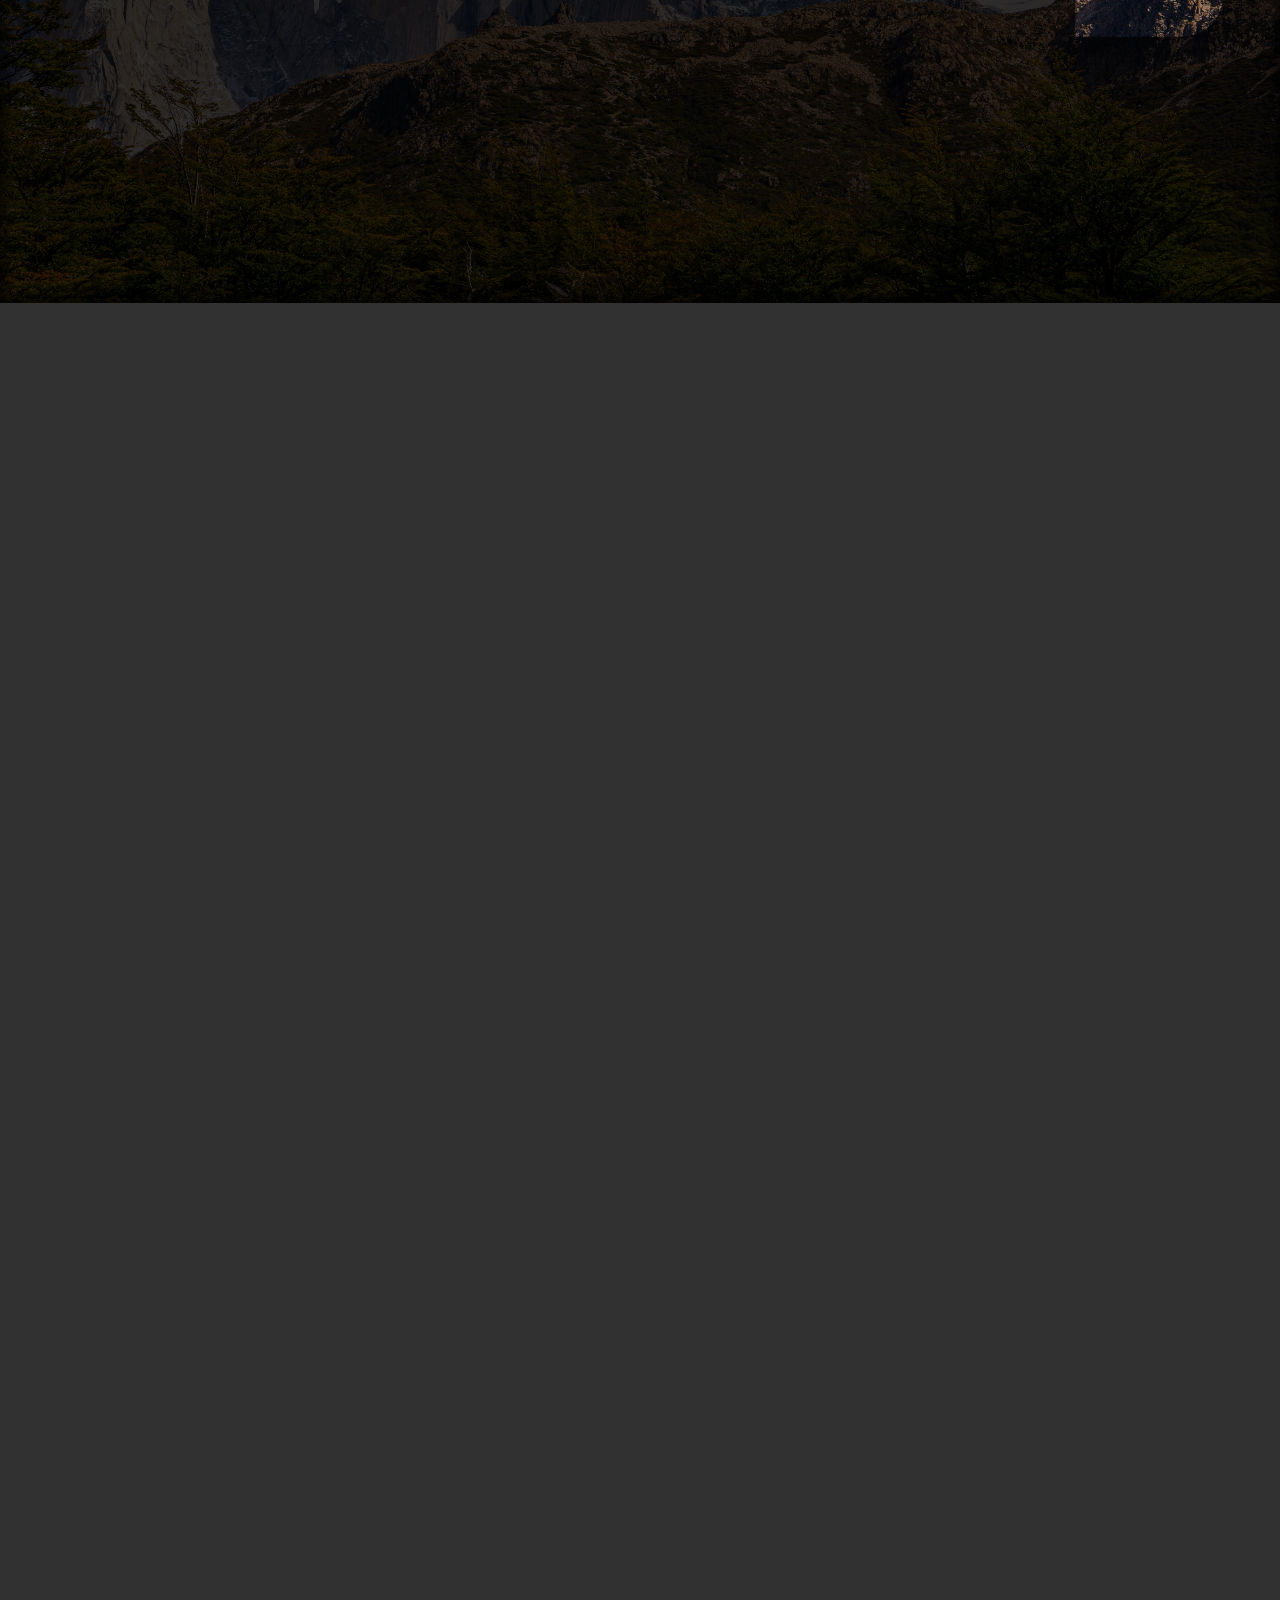
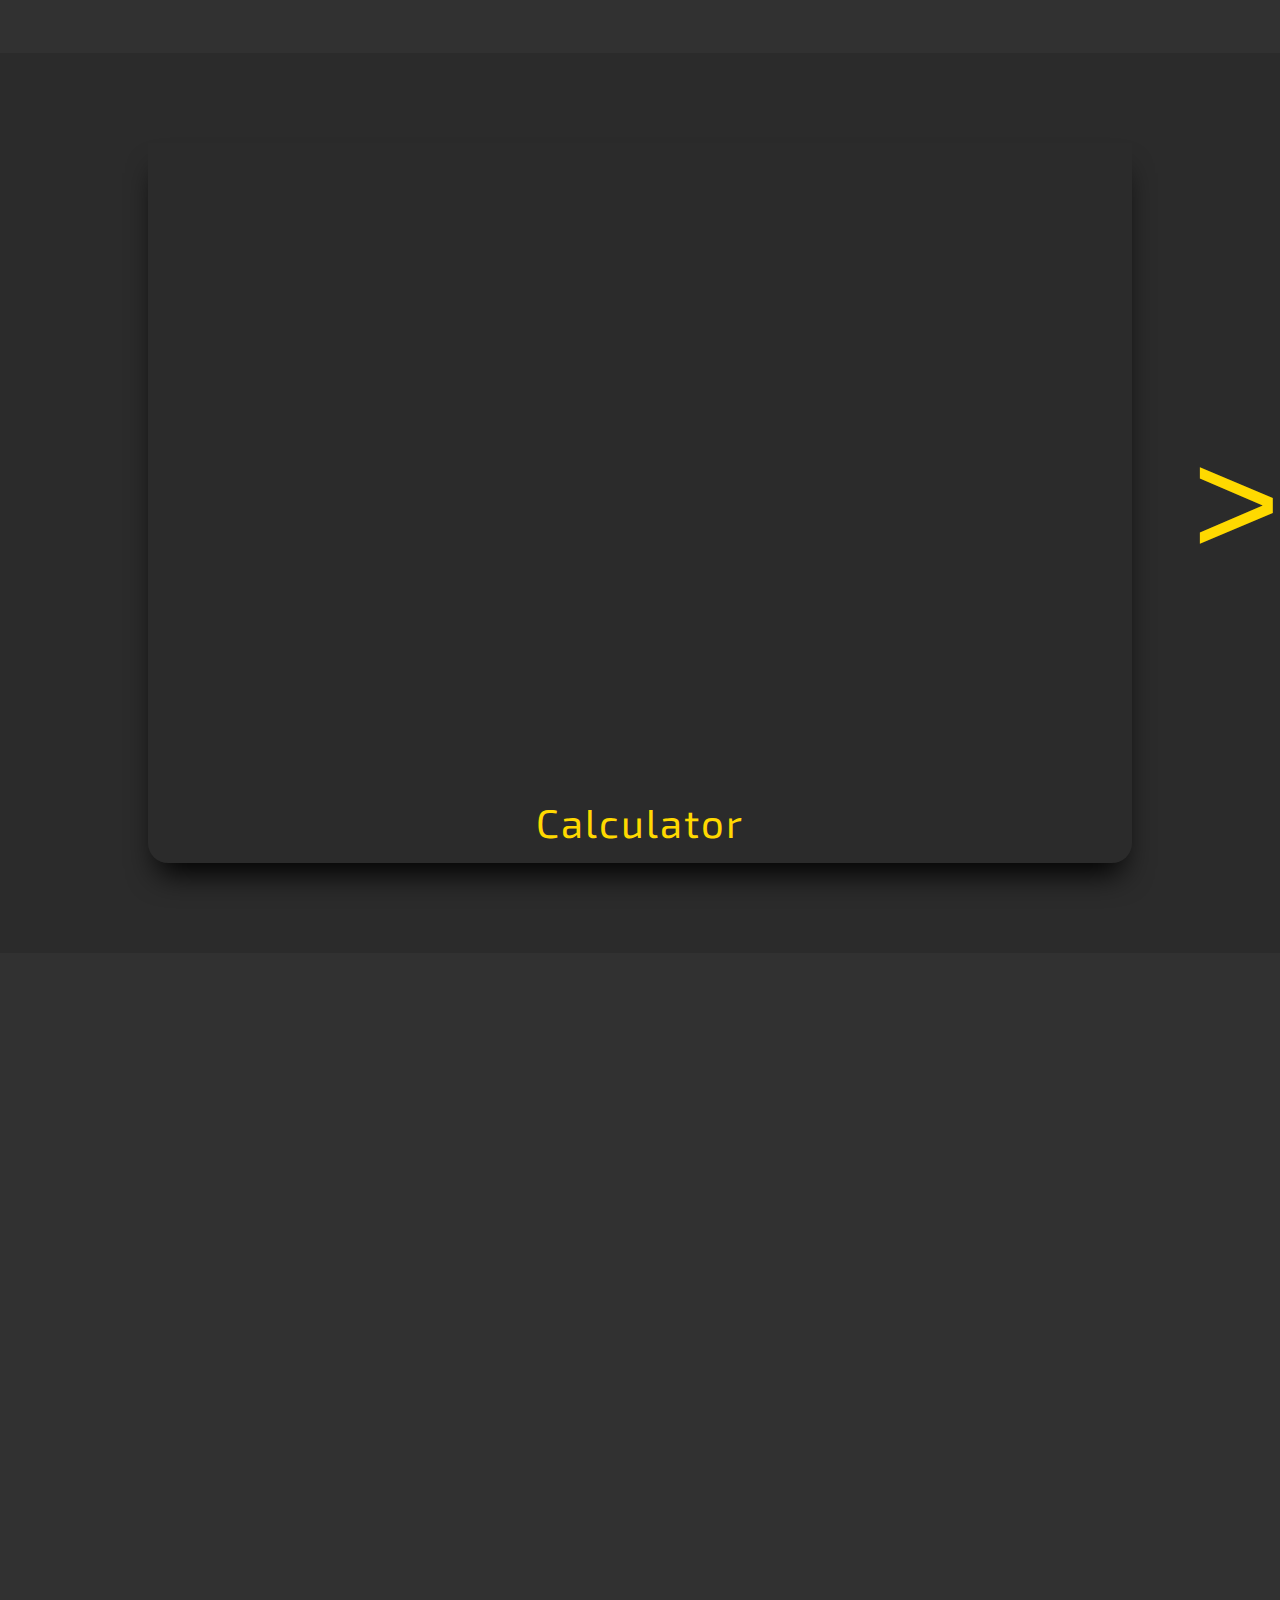
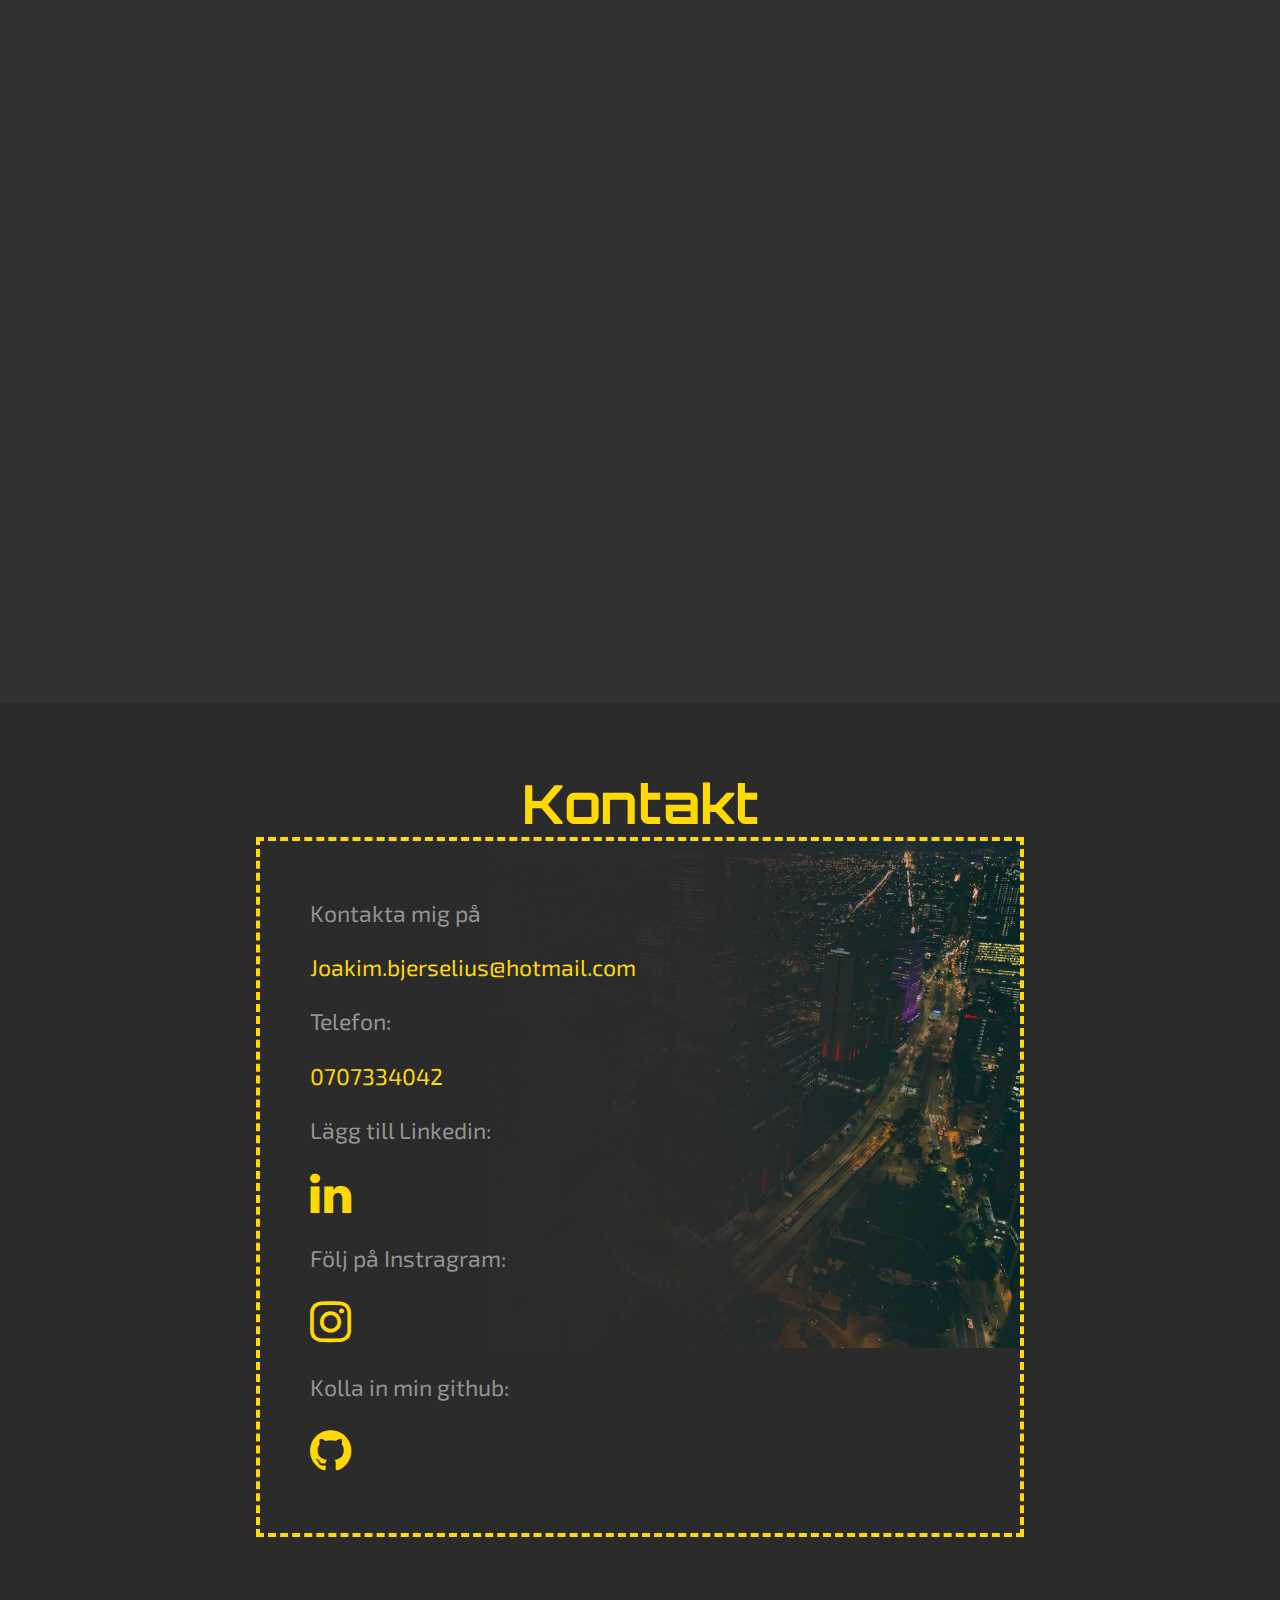
==== commit 9c5a927a: "remove now redundant code as i no longer have a footer" ====
--- a/index.html
+++ b/index.html
@@ -30,7 +30,7 @@
 
         <!-- first section -->
         <section class="background-img" id="background-intro">
-            <div class="inner-box" id="inner-box-intro">
+            <div class="inner-box">
                 <h2 id="intro"></h2>
             </div>
         </section>
@@ -89,7 +89,6 @@
         <section class="background-img background-news">
         </section>
 
-
         <!-- contact section -->
         <section class="content-box" id="contact-section">
 
@@ -114,12 +113,10 @@
                     <a class="page-links" href="https://github.com/jockeBjers" target="_blank"> <i
                             class="fa fa-github"></i></a>
                 </div>
-
             </div>
-
         </section>
 
     </main>
+
 </body>
-
 </html>--- a/styles.css
+++ b/styles.css
@@ -89,13 +89,7 @@
     text-decoration-color: var(--main-color);
 }
 
-
-
-
-
 /* HOME PAGE */
-
-
 
 .home-page {
     display: flex;
@@ -124,7 +118,6 @@
     height: 100vh;
 }
 
-
 .background-news {
     background-image:
         linear-gradient(45deg, var(--background-color-dark) 10%, transparent 100%),
@@ -134,21 +127,13 @@
 }
 
 .inner-box {
-    position: absolute;
-    top: 50%;
-    left: 50%;
-    transform: translate(-50%, -50%);
-    color: var(--main-color);
-    font-size: 36px;
-    text-align: center;
-}
-
-#inner-box-intro {
-    top: 20%;
+    display: flex;
+    justify-content: center;
+    height: 100%;
+    margin-top: 150px;
 }
 
 #inner-box-news {
-
     background-color: rgb(43, 43, 43, 0.5);
     padding: 60px;
     border-radius: 10px;
@@ -165,74 +150,6 @@
     align-items: center;
     width: 100%;
 }
-/* 
-#parallax-large {
-    background-image:
-        linear-gradient(45deg, var(--background-color-dark) 10%, transparent 100%),
-        linear-gradient(0, var(--background-color-dark) 25%, transparent 100%),
-        url('images/nkpgb.jpg');
-
-    height: 1000px;
-    background-attachment: fixed;
-    background-position: center;
-    background-repeat: no-repeat;
-    background-size: cover;
-    width: 100%;
-    position: relative;
-} */
-
-#parallax-link:link,
-.footer-links:link {
-    color: var(--main-color);
-
-}
-
-#parallax-link:visited,
-.footer-links:visited {
-    color: var(--main-color);
-}
-
-#parallax-link:hover,
-.footer-links:hover {
-    transform: scale(1.15);
-    color: var(--main-color);
-    text-shadow: rgb(255, 235, 153) 1px 0 10px;
-}
-
-#parallax-link:active,
-.footer-links:active {
-    color: var(--main-color);
-
-}
-
-.footer-links {
-    padding: 20px;
-}
-
-#footer {
-    height: 250px;
-    display: flex;
-    flex-direction: row;
-    padding: 25px;
-    justify-content: space-between;
-    align-items: center;
-}
-
-#footer-right {
-    border: 4px, dashed, var(--main-color);
-    padding: 10px;
-    padding-left: 20px;
-    height: 150px;
-    width: 400px;
-    display: flex;
-    flex-direction: column;
-    align-items: start;
-    justify-content: space-evenly;
-}
-
-.footer-text {
-    font-size: 18px;
-}
 
 /* HOME PAGE END*/
 
@@ -240,7 +157,6 @@
 
 #about-me-section {
     height: 100vh;
-    
 }
 
 .about-container {
@@ -249,8 +165,25 @@
     display: flex;
     flex-direction: row;
     background-color: var(--background-color-dark);
-    overflow-x:scroll; 
-}
+    overflow-x: auto;
+    overflow-y: hidden;
+    scrollbar-color: var(--main-color) rgb(53, 53, 53);
+
+}
+
+.about-container::-webkit-scrollbar {
+    height: 10px;
+    background: rgb(53, 53, 53);
+}
+
+.about-container::-webkit-scrollbar-thumb {
+    background: var(--main-color);
+}
+
+.about-container::-webkit-scrollbar-thumb:hover {
+    background: rgb(85, 85, 85);
+}
+
 
 .inner-about {
     height: 100%;
@@ -309,13 +242,13 @@
     flex-wrap: nowrap;
     min-width: auto;
     align-items: center;
+    padding:20px;
 }
 
 .inner-about-three-div {
     box-shadow: inset 0 6px 15px rgba(0, 0, 0, 0.8),
         inset 0 -6px 15px rgba(0, 0, 0, 0.6);
     height: 80%;
-
     width: 800px;
     text-align: center;
     display: flex;
@@ -344,37 +277,11 @@
         url('images/jocke3.jpg');
 }
 
-
-
 .inner-about h2 {
     text-align: center;
 }
 
-/* FOUR */
-/* .about-four {
-    display: flex;
-    justify-content: flex-end;
-    align-items: center;
-    gap: 10px;
-    padding: 10px;
-}
-
-.about-four img {
-    height: 100%;
-    width: auto;
-    transition: transform .2s;
-    overflow: hidden;
-}
-
-.about-four img:hover {
-    transform: scale(1.3);
-}
- */
 /* ABOUT PAGE END */
-
-
-
-
 
 /* PORTFOLIO PAGE */
 
@@ -451,11 +358,10 @@
     text-shadow: rgb(255, 235, 153) 1px 0 10px;
 }
 
-
 /* PORTFOLIO PAGE END */
 
-
 /* CONTACT PAGE */
+
 #contact-section {
     height: 100vh;
 }
@@ -497,26 +403,4 @@
     font-size: 48px;
 }
 
-/* CONTACT PAGE END */
-
-
-/* SCROLL BAR */
-::-webkit-scrollbar {
-    width: 10px;
-}
-
-::-webkit-scrollbar-track {
-    background: rgb(53, 53, 53);
-}
-
-::-webkit-scrollbar-thumb {
-    color: var(--main-color);
-}
-
-::-webkit-scrollbar-thumb:hover {
-    background: rgb(85, 85, 85);
-}
-
-section {
-    /* scroll-margin-top: 100px; */
-}+/* CONTACT PAGE END */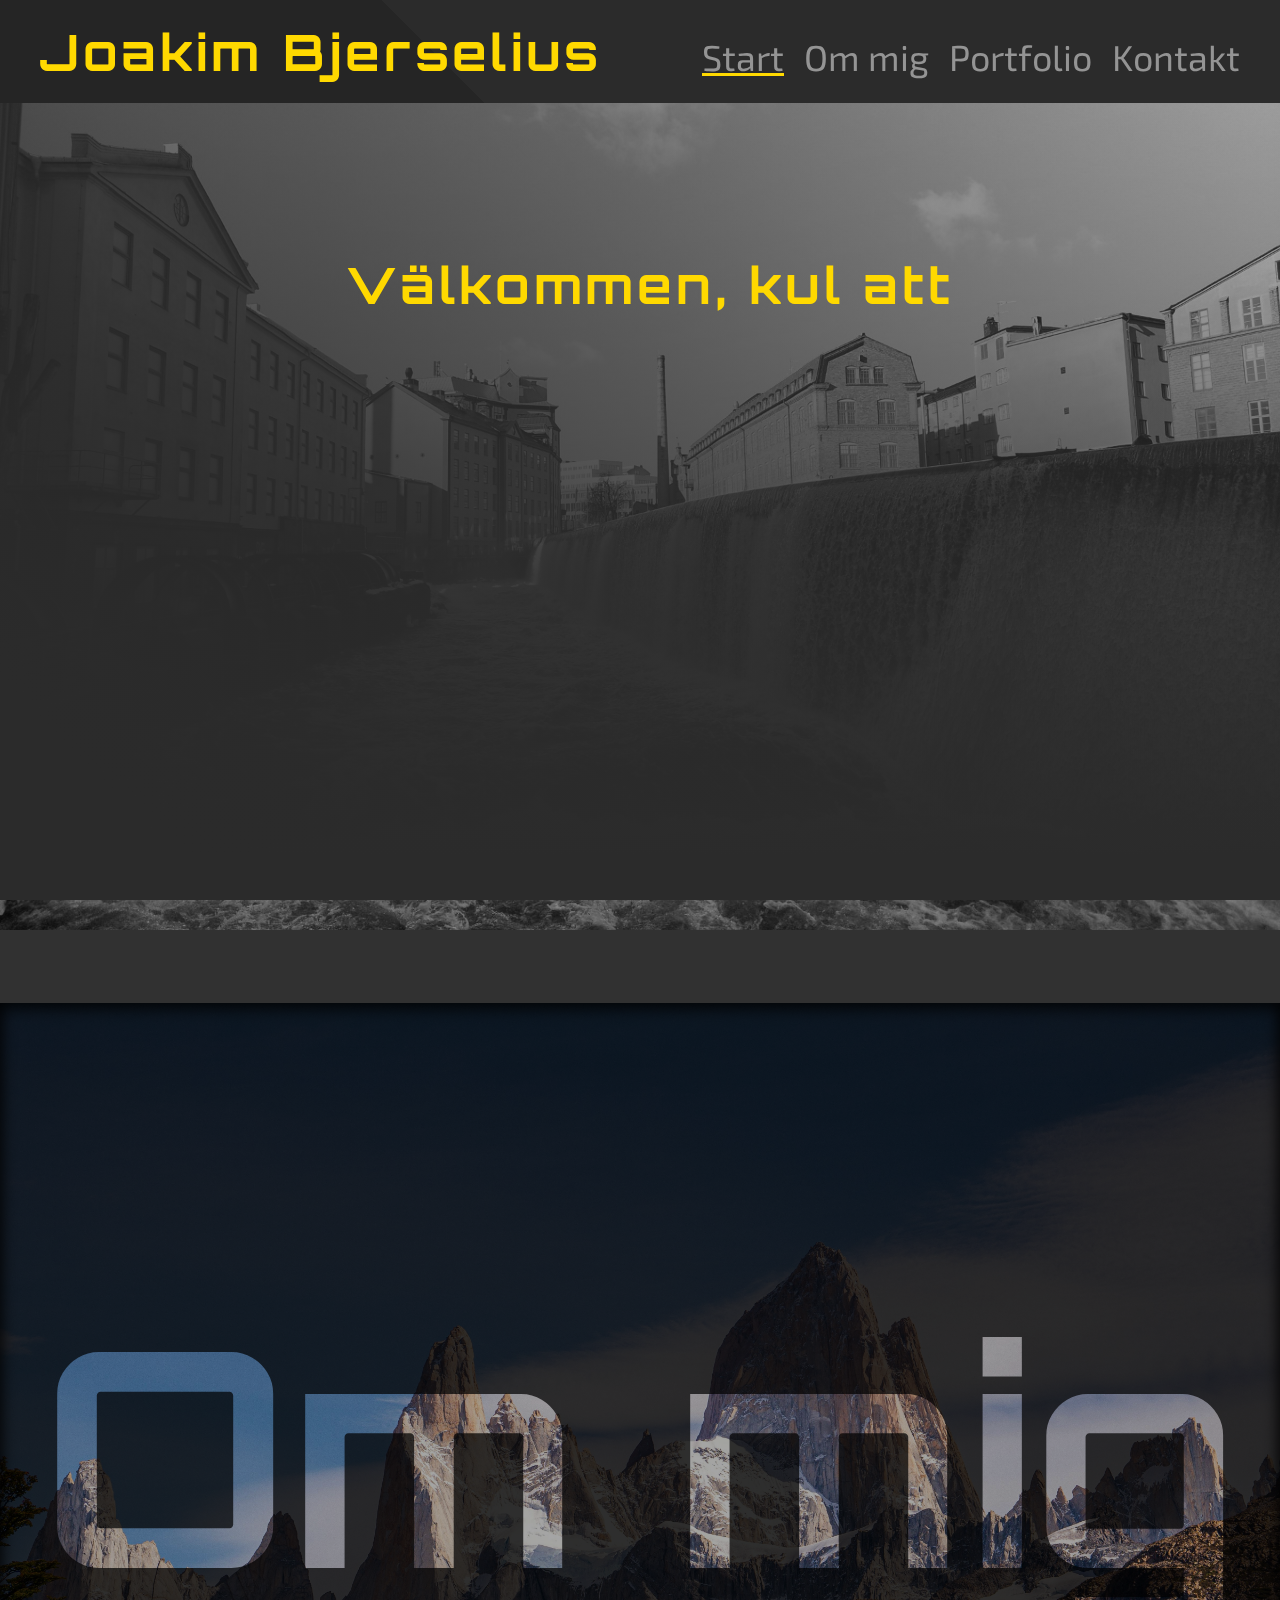
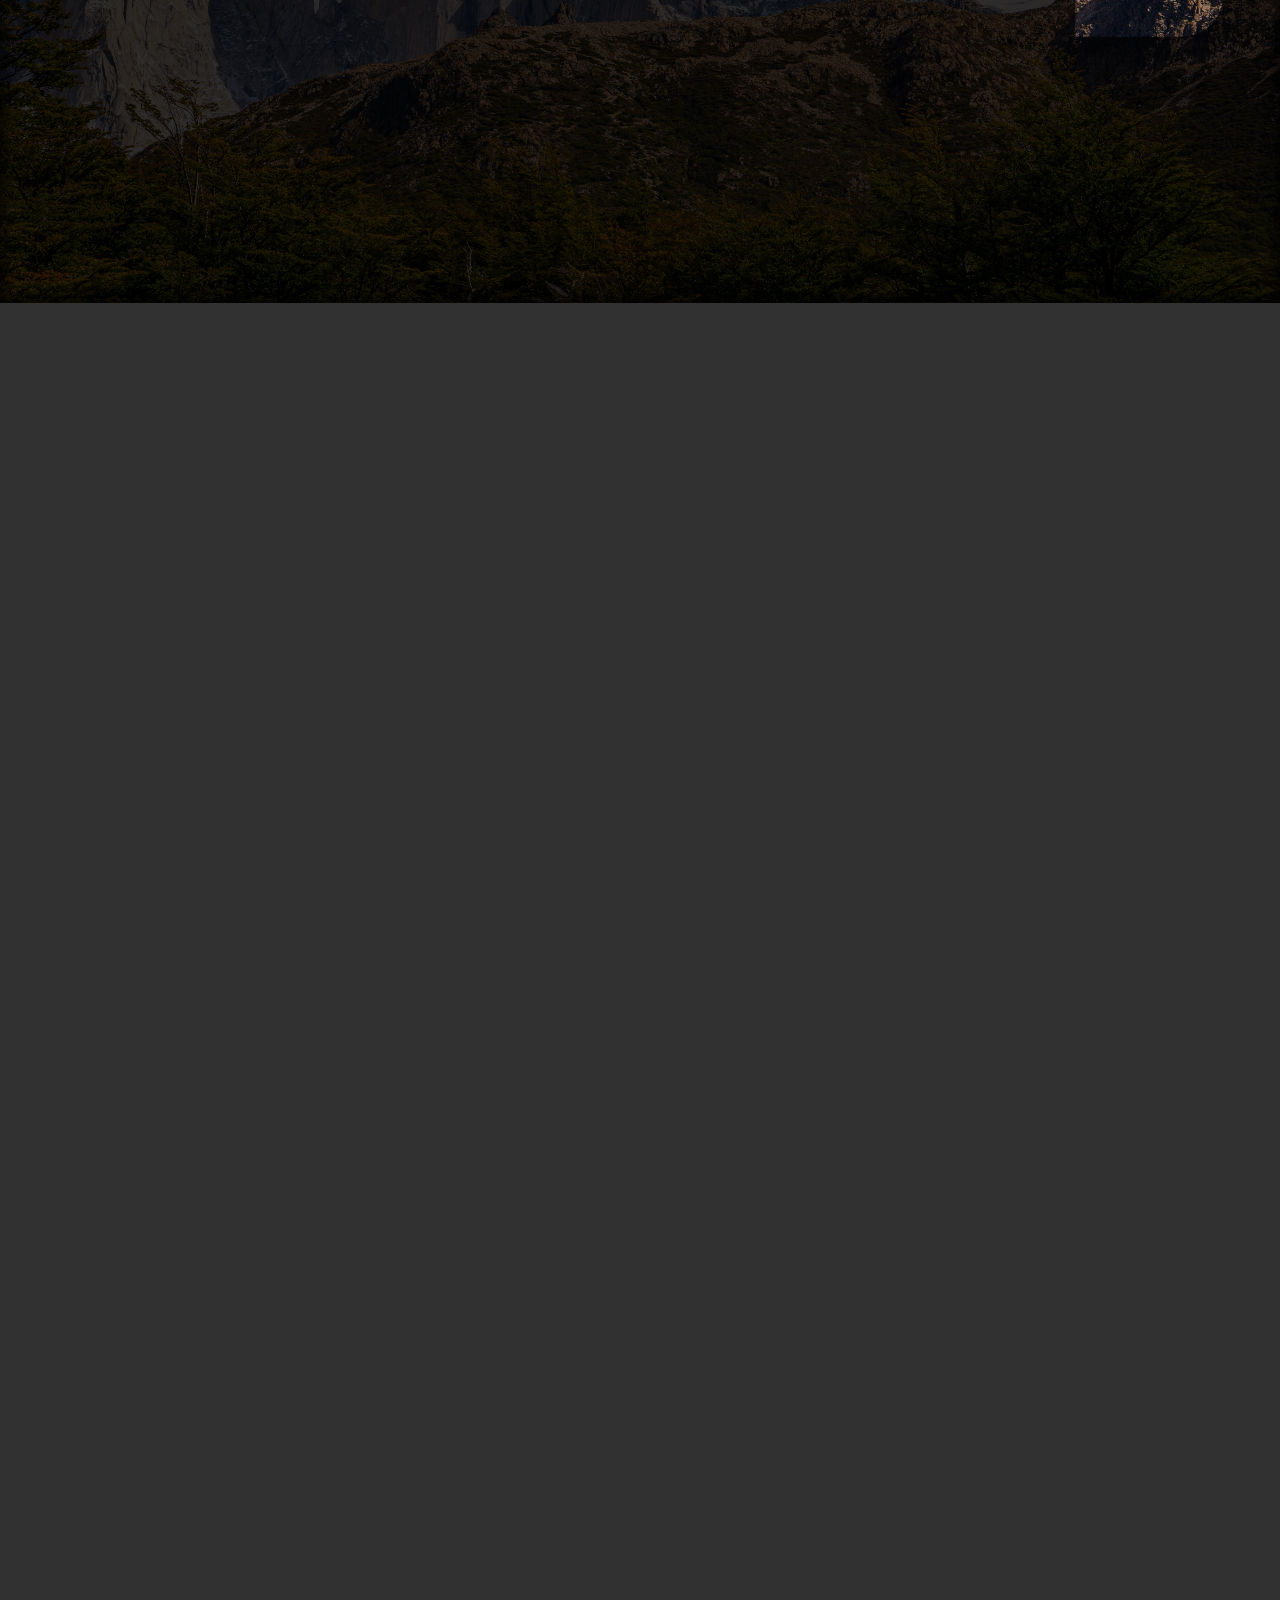
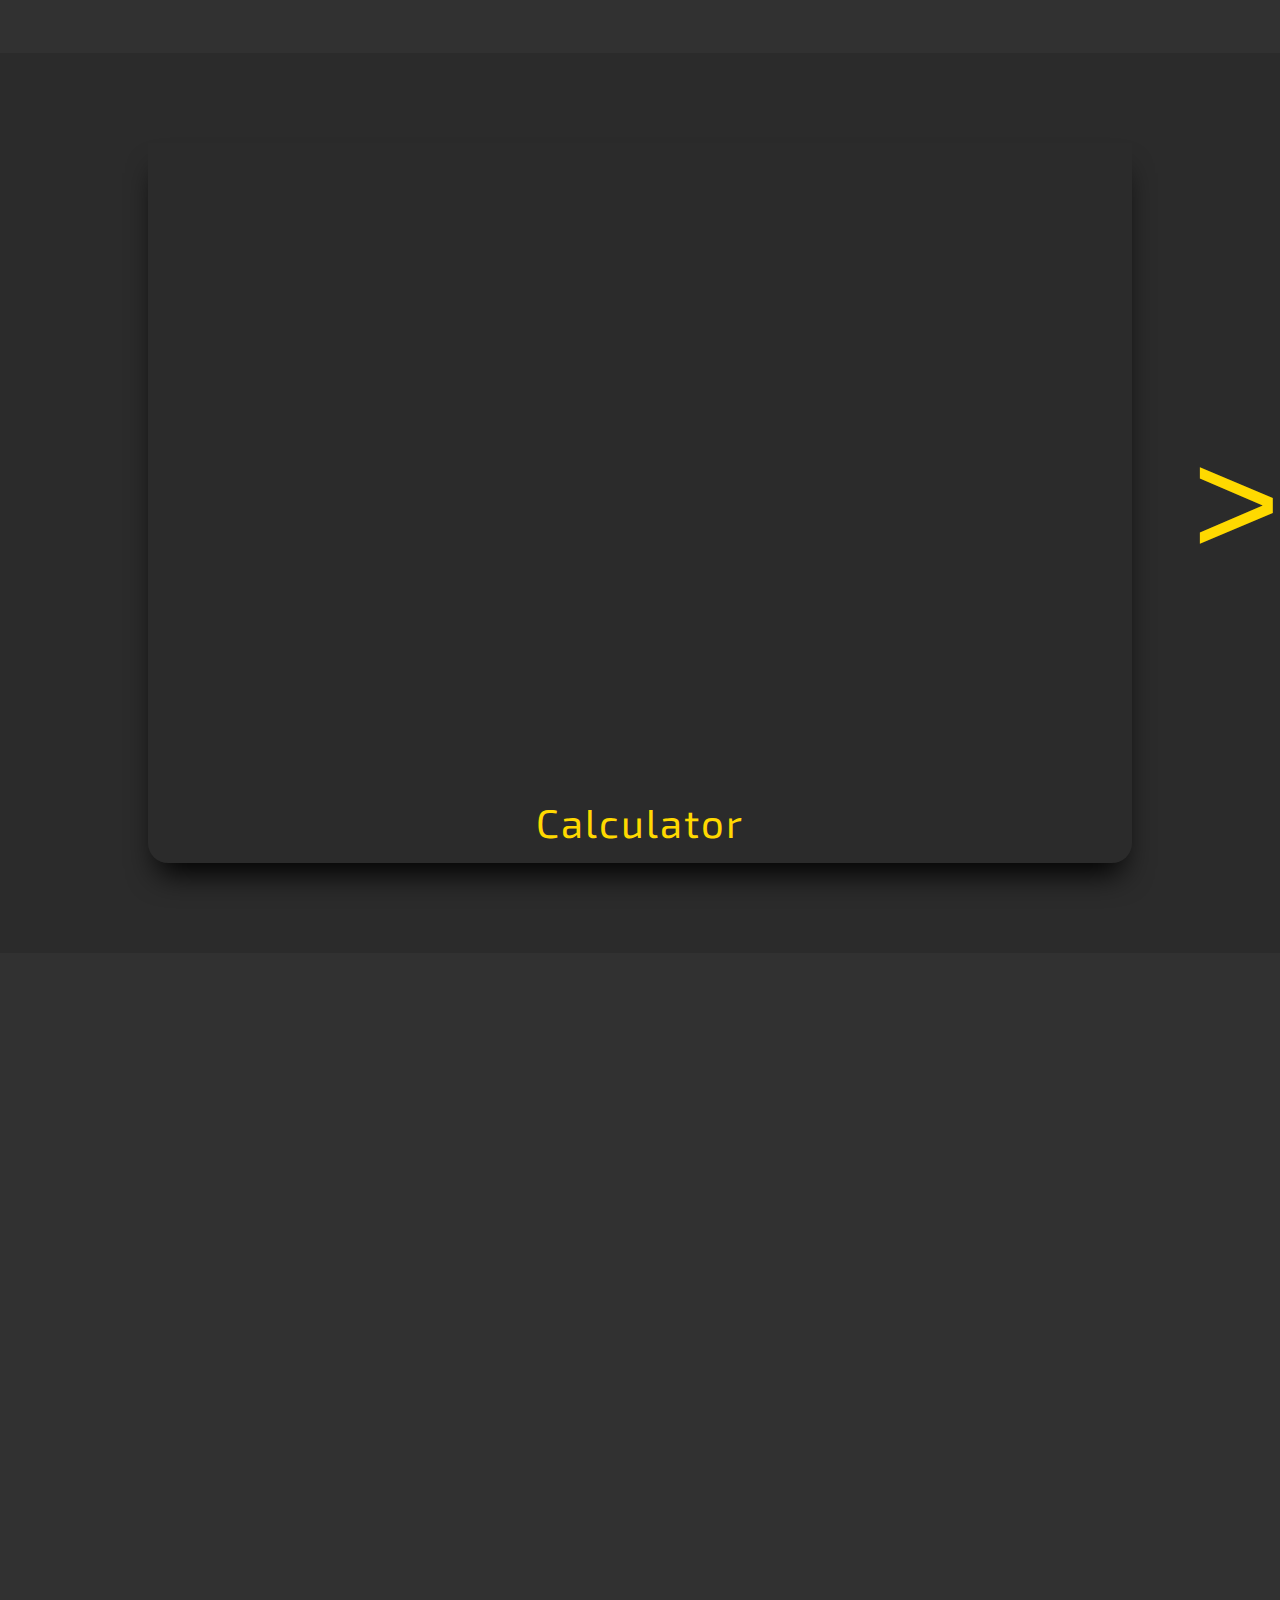
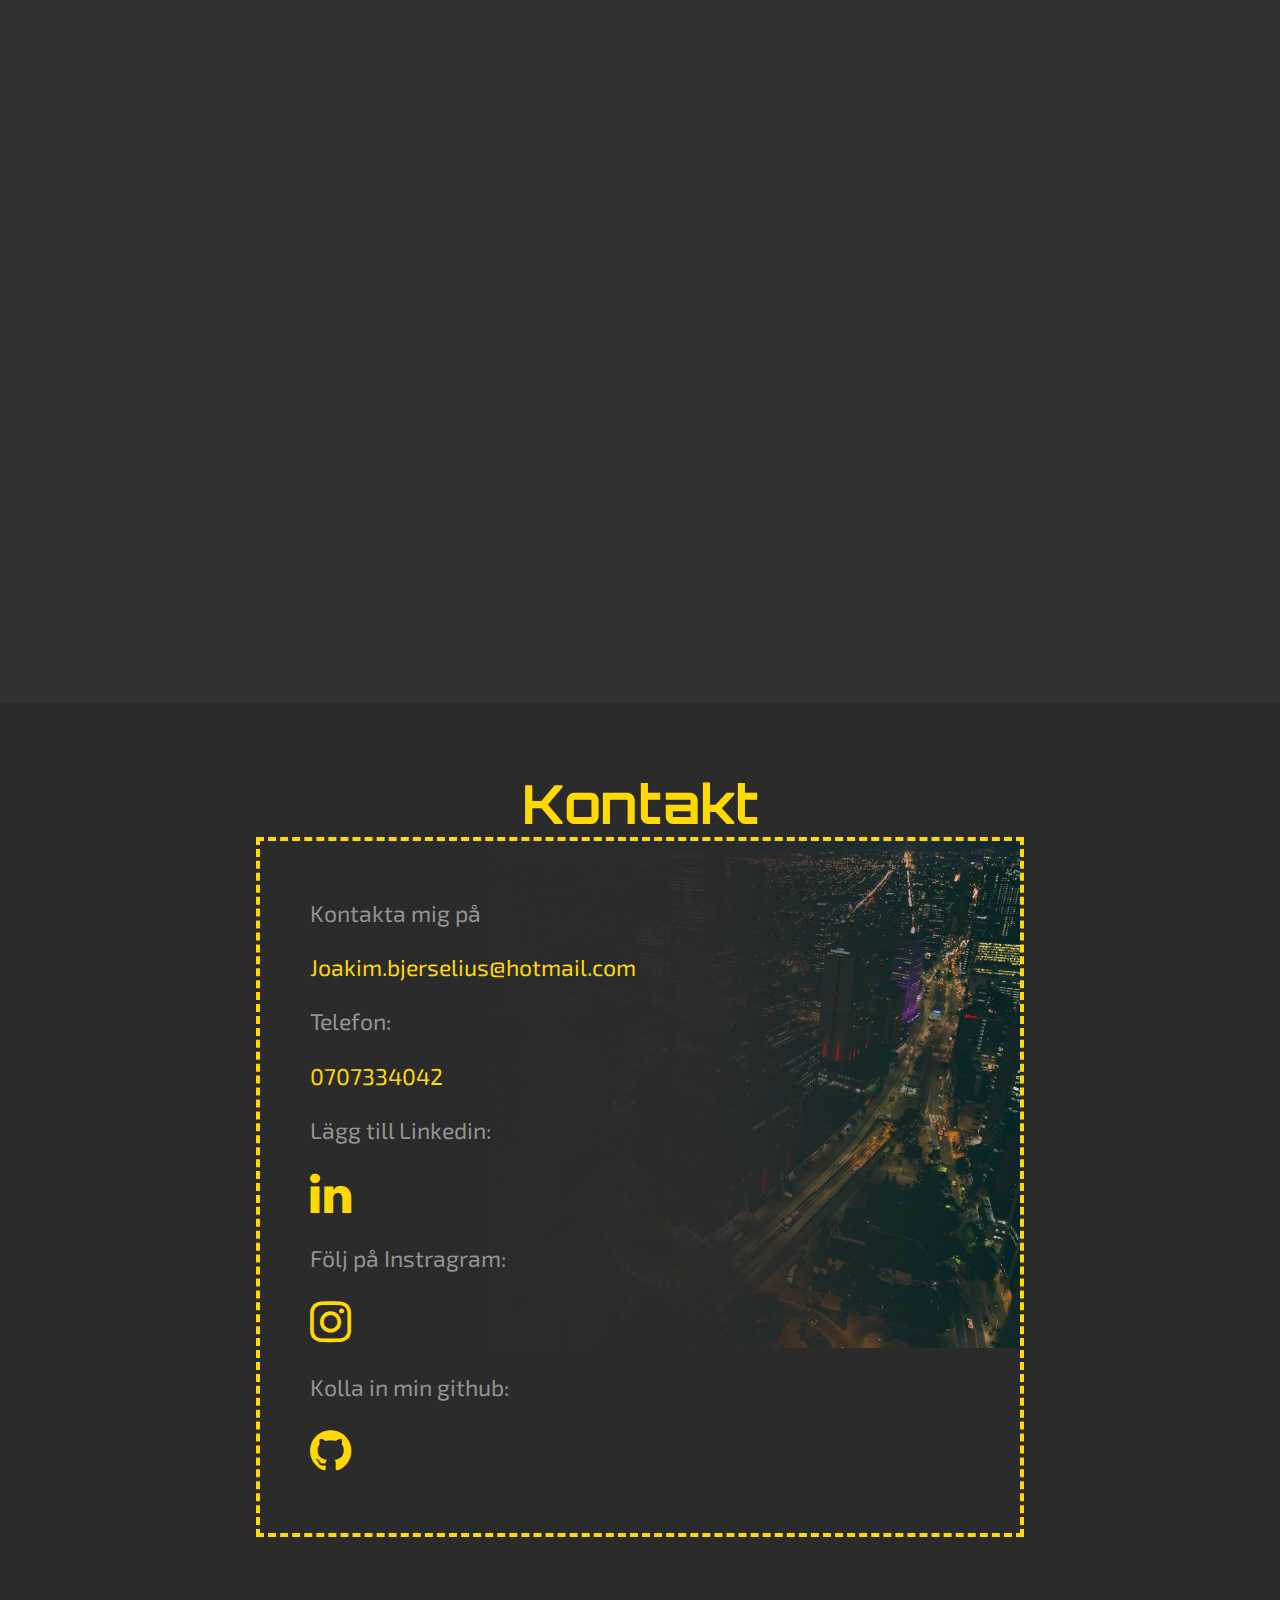
==== commit b02da928: "Add a infitine logo scroll for the about me section" ====
--- a/index.html
+++ b/index.html
@@ -50,13 +50,41 @@
                 <div class="inner-about about-three">
 
                     <div class="inner-about-three-div" id="inner-about-three-div-one">
+                        <p>Jag heter Joakim och är från Norrköping. Jag studerar just nu systemutveckling .net i Linköping</p>
 
                     </div>
+
                     <div class="inner-about-three-div" id="inner-about-three-div-two">
+                        <p> Några av dom språk jag har jobbat med och lär mig om: </p>
+                        <div class="slider">
+                            <div class="slider-items">
+                                <img src="./images/logos/c-sharp-removebg-preview.png" alt="">
+                                <img src="./images/logos/html-logo-removebg-preview.png" alt="">
+                                <img src="./images/logos/JavaScript-logo.png" alt="">
+                                <img src="./images/logos/Screenshot_192-removebg-preview.png" alt="">
+                                <img src="./images/logos/Java_programming_language_logo.svg.png" alt="">
+                                <img src="./images/logos/Screenshot_193-removebg-preview.png" alt="">
+                                <img src="./images/logos/c-sharp-removebg-preview.png" alt="">
+                                <img src="./images/logos/html-logo-removebg-preview.png" alt="">
+                                <img src="./images/logos/JavaScript-logo.png" alt="">
+                                <img src="./images/logos/Screenshot_192-removebg-preview.png" alt="">
+                                <img src="./images/logos/Java_programming_language_logo.svg.png" alt="">
+                                <img src="./images/logos/Screenshot_193-removebg-preview.png" alt="">
+
+                            </div>
+                        </div>
 
                     </div>
 
                     <div class="inner-about-three-div" id="inner-about-three-div-three">
+                     
+                    </div>
+
+                    <div class="inner-about-three-div" id="inner-about-three-div-four">
+
+                    </div>
+
+                    <div class="inner-about-three-div" id="inner-about-three-div-five">
 
                     </div>
                 </div>
@@ -119,4 +147,5 @@
     </main>
 
 </body>
+
 </html>--- a/styles.css
+++ b/styles.css
@@ -253,7 +253,6 @@
     text-align: center;
     display: flex;
     flex-direction: column;
-    justify-content: space-around;
     background-position: center;
     background-repeat: no-repeat;
     background-size: cover;
@@ -263,22 +262,79 @@
     background-image:
         linear-gradient(rgba(0, 0, 0, 0.8), rgba(0, 0, 0, 0.8)),
         url('images/iguazu.jpg');
+        padding: 150px;
+        justify-content: center;
+}
+#inner-about-three-div-two p{
+    padding-inline: 50px;
 }
 
 #inner-about-three-div-two {
+    background-image:
+        linear-gradient(rgba(0, 0, 0, 0.8), rgba(0, 0, 0, 0.8)),
+        url('images/jocke3.jpg');
+        justify-content: end;
+
+}
+
+
+#inner-about-three-div-three {
+    background-image:
+        linear-gradient(rgba(0, 0, 0, 0.8), rgba(0, 0, 0, 0.8)),
+        url('images/amazonas.jpg');
+}
+
+#inner-about-three-div-four {
     background-image:
         linear-gradient(rgba(0, 0, 0, 0.8), rgba(0, 0, 0, 0.8)),
         url('images/boda.png');
 }
 
-#inner-about-three-div-three {
+#inner-about-three-div-five {
     background-image:
         linear-gradient(rgba(0, 0, 0, 0.8), rgba(0, 0, 0, 0.8)),
-        url('images/jocke3.jpg');
+        url('images/joakim.jpg');
 }
 
 .inner-about h2 {
     text-align: center;
+}
+
+/* LOOPING LOGOS */
+
+
+.slider {
+    display: flex;
+    justify-content: end;
+    align-items: end;
+    
+    width: 100%;
+    overflow: hidden;
+}
+
+.slider-items {
+    display: flex;
+    justify-content: center;
+    align-items: center;
+    gap: 20px;
+    animation: scrolling 20s linear infinite;
+}
+
+@keyframes scrolling {
+
+    0% {
+        transform: translateX(80%);
+    }
+
+    100% {
+        transform: translateX(-20%);
+    }
+}
+
+.slider-items img {
+    width: 12%;
+    margin: 20px;
+
 }
 
 /* ABOUT PAGE END */
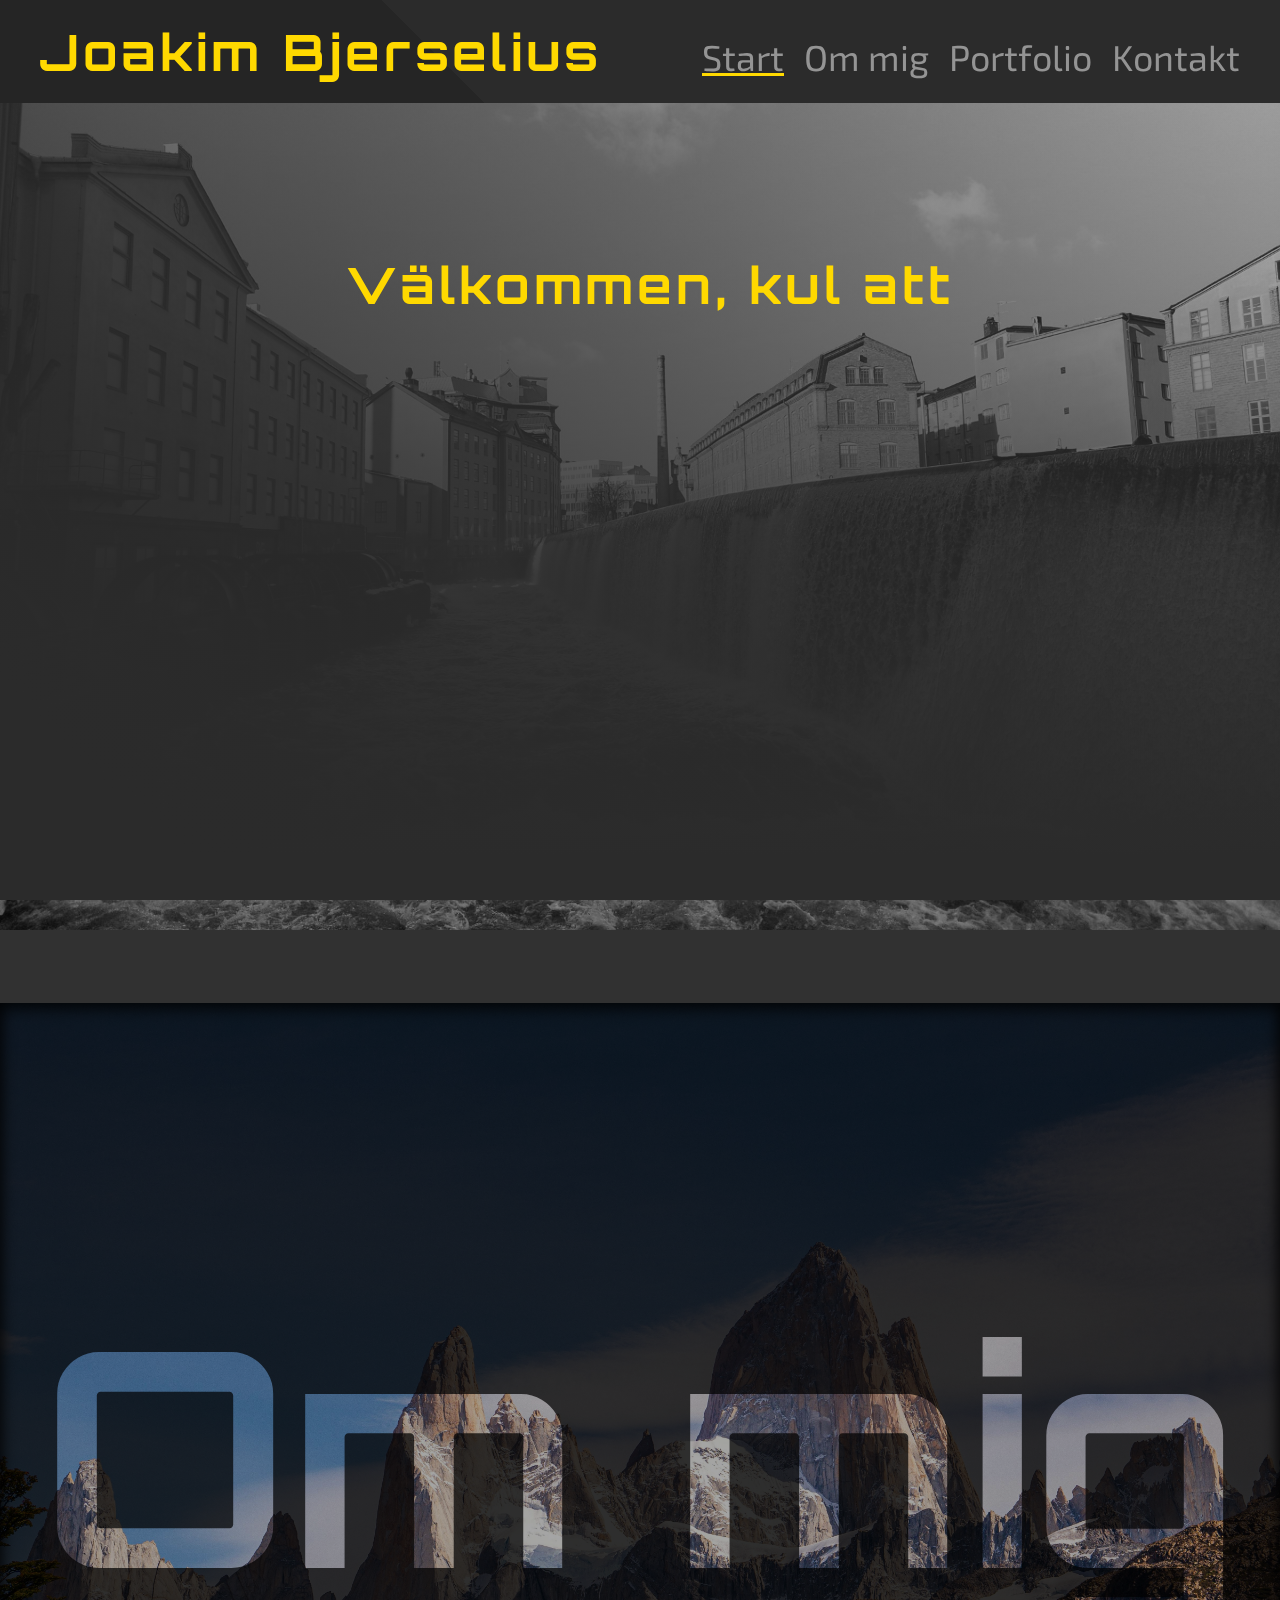
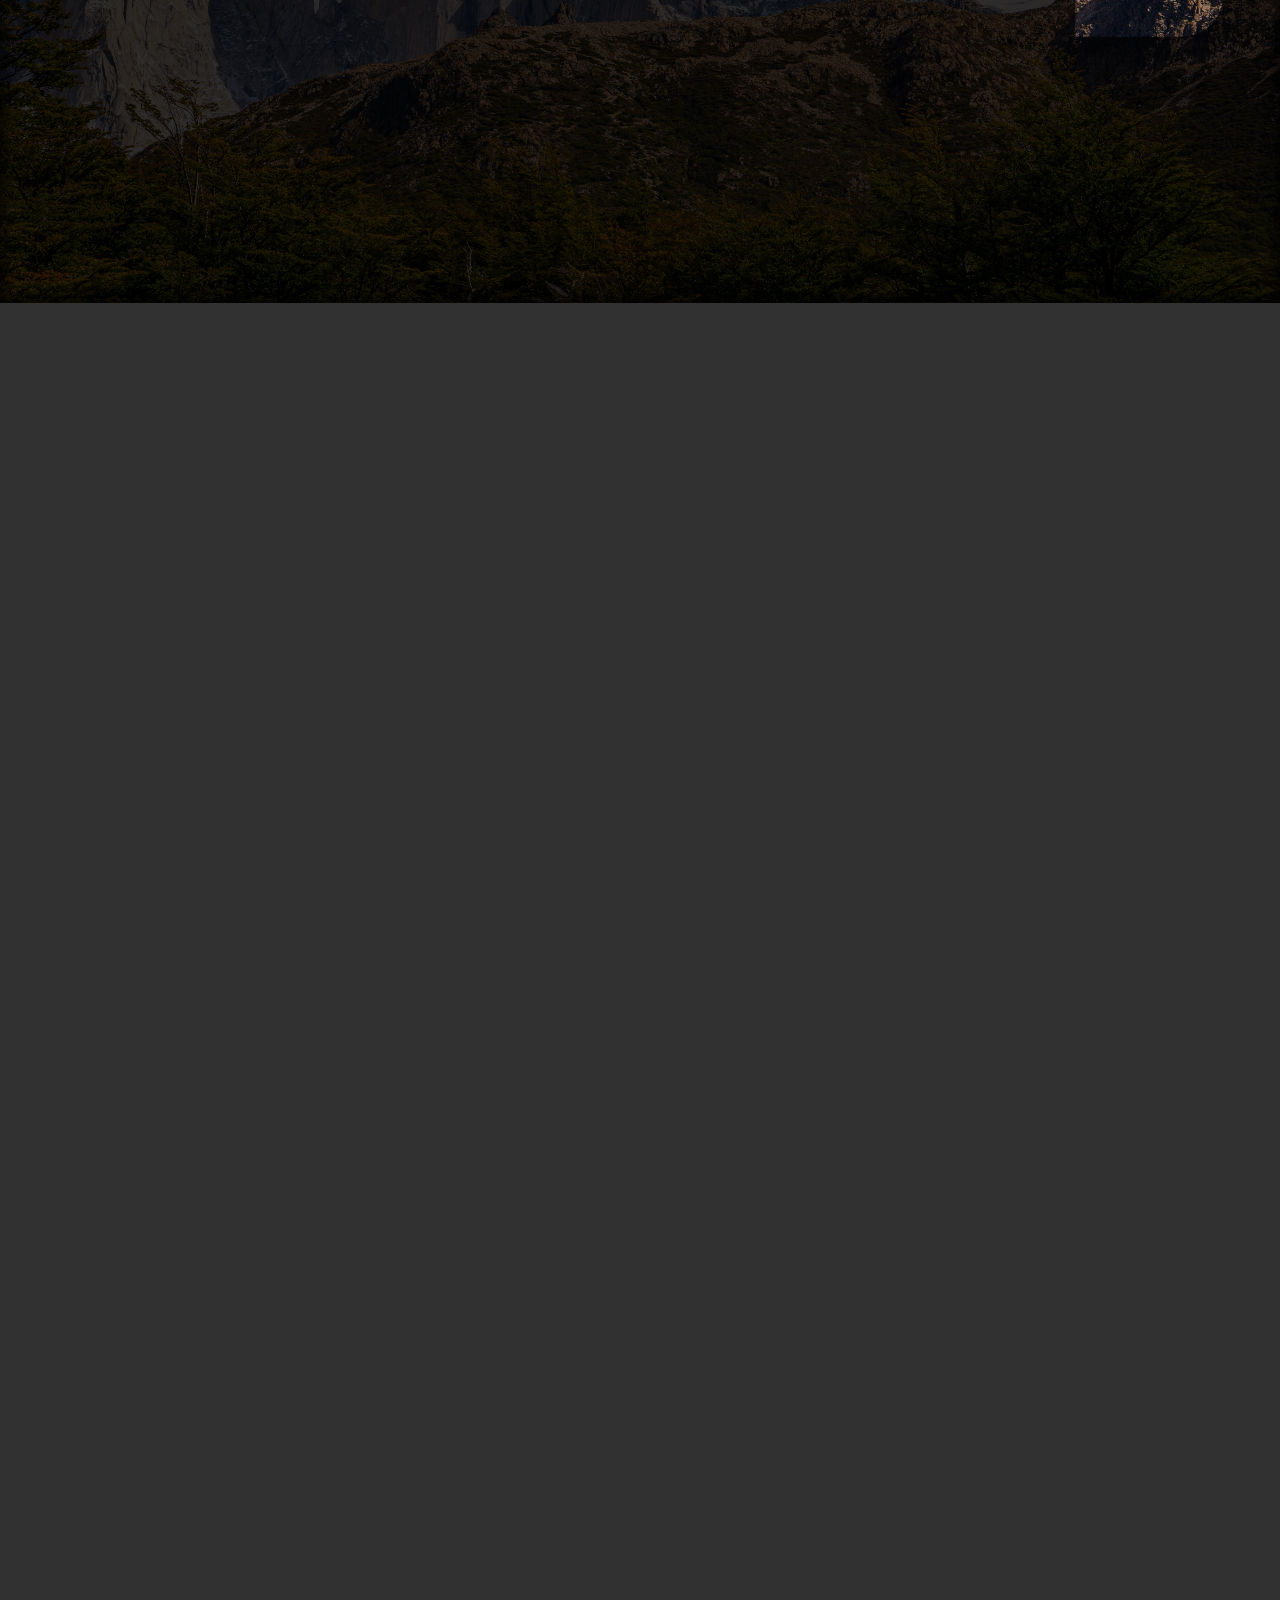
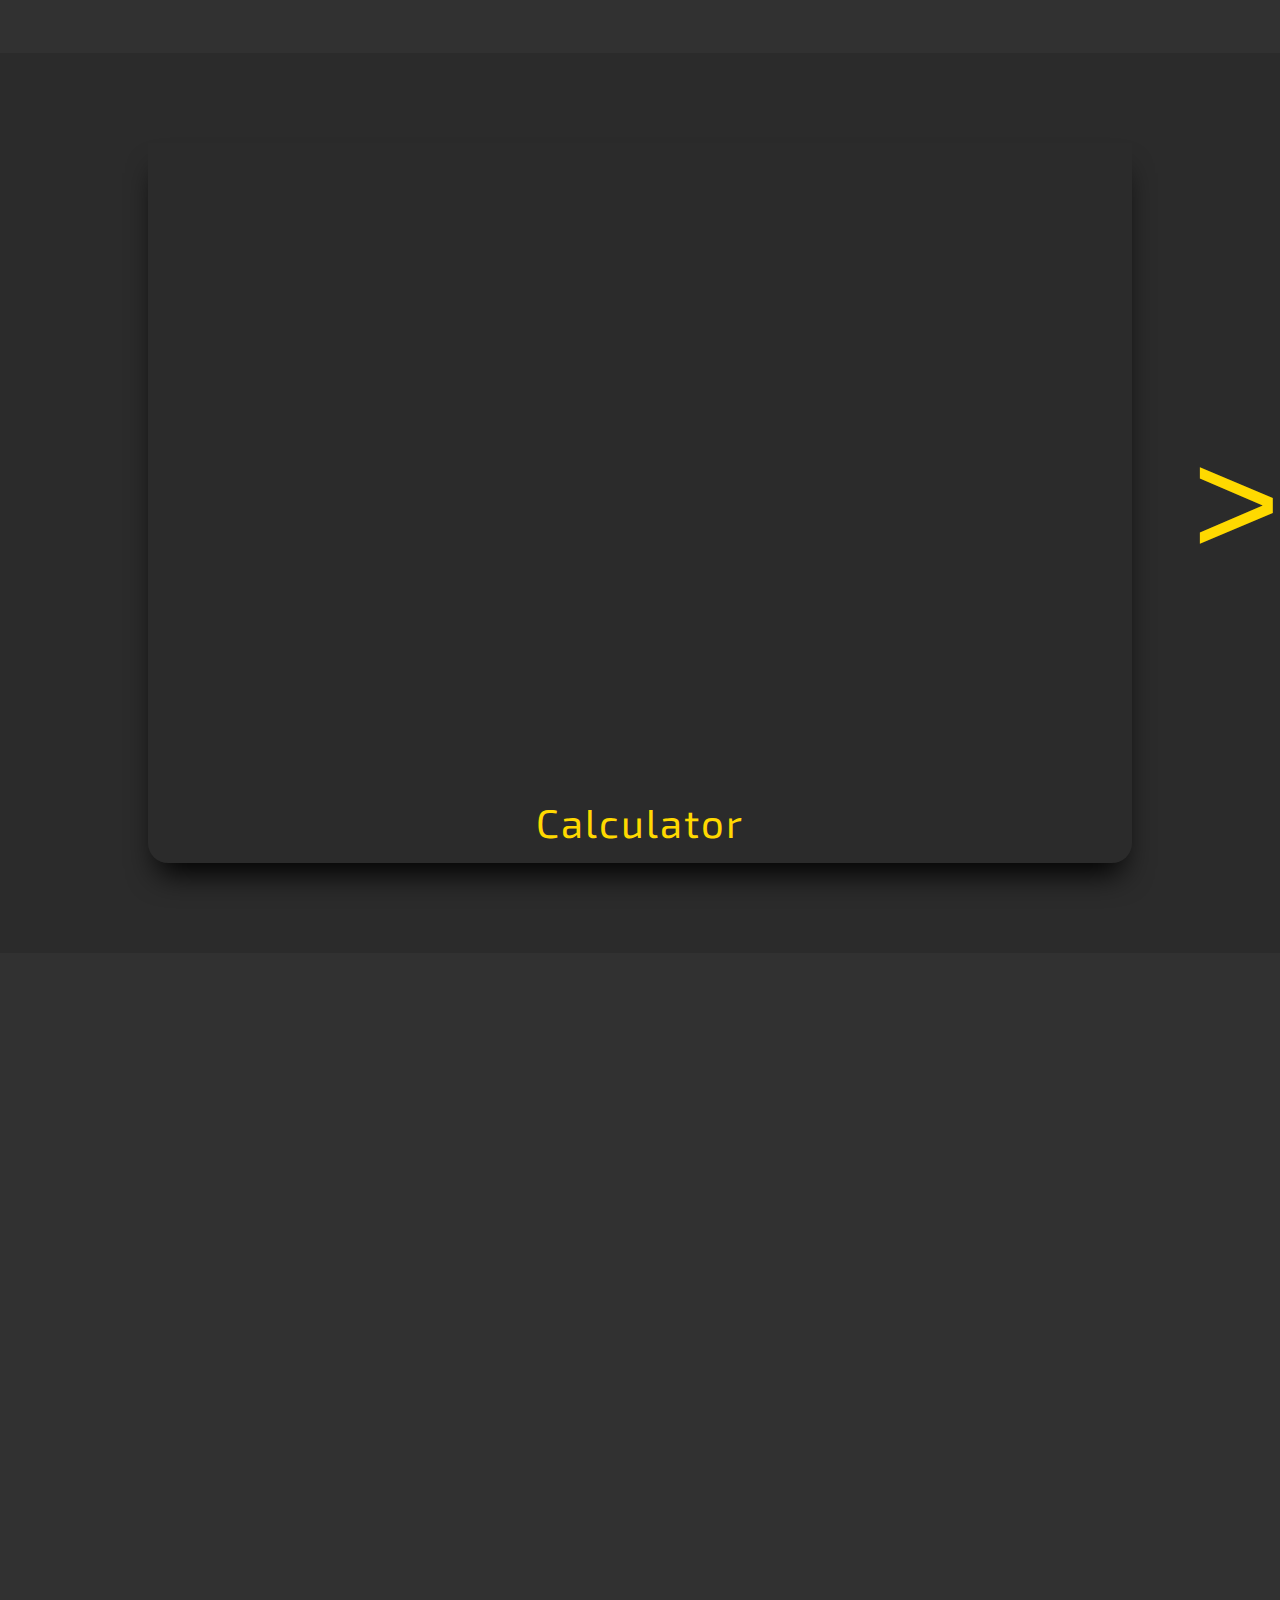
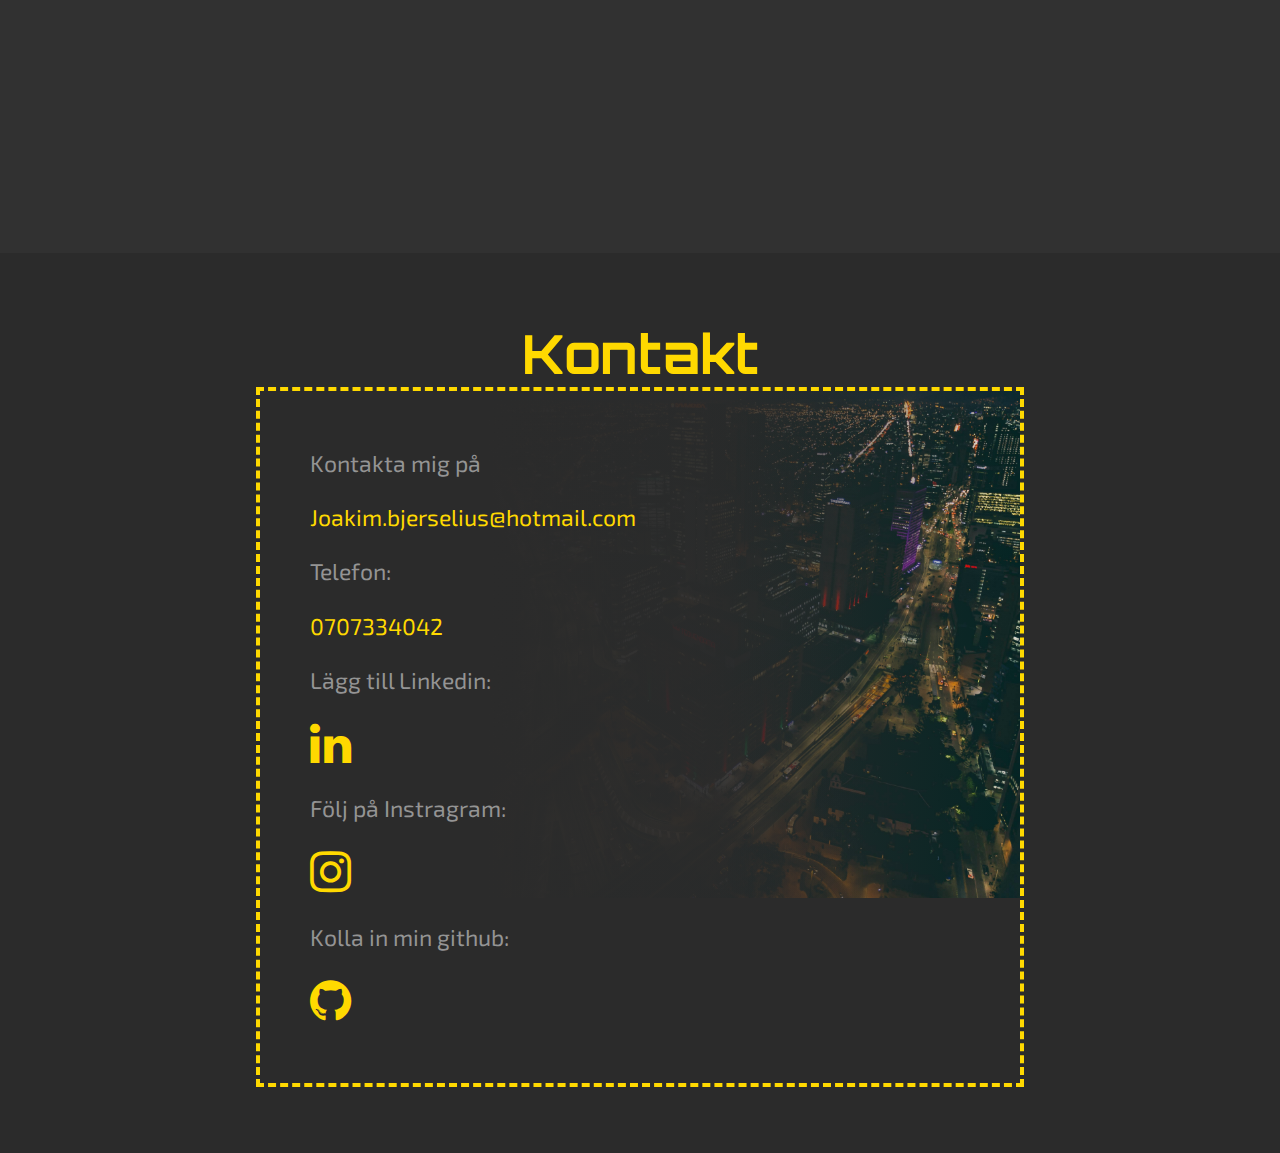
==== commit 0417264c: "remove images not in use" ====
--- a/index.html
+++ b/index.html
@@ -50,7 +50,8 @@
                 <div class="inner-about about-three">
 
                     <div class="inner-about-three-div" id="inner-about-three-div-one">
-                        <p>Jag heter Joakim och är från Norrköping. Jag studerar just nu systemutveckling .net i Linköping</p>
+                        <p>Jag heter Joakim och är från Norrköping. Just nu studerar jag systemutveckling .net på TUC yrkeshögskola i Linköping.
+                        </p>
 
                     </div>
 
@@ -70,22 +71,22 @@
                                 <img src="./images/logos/Screenshot_192-removebg-preview.png" alt="">
                                 <img src="./images/logos/Java_programming_language_logo.svg.png" alt="">
                                 <img src="./images/logos/Screenshot_193-removebg-preview.png" alt="">
-
                             </div>
                         </div>
-
                     </div>
 
                     <div class="inner-about-three-div" id="inner-about-three-div-three">
-                     
+                        <p>Utöver programmering tycker jag om matlagning, att resa och lära mig om nya kulturer. Jag har tidigare arbetat med isolering. </p>
                     </div>
 
                     <div class="inner-about-three-div" id="inner-about-three-div-four">
-
+                        <p>Sommaren 2024 gifte jag mig med min fru Katherin</p>
                     </div>
 
                     <div class="inner-about-three-div" id="inner-about-three-div-five">
 
+                        <a class="page-links" href="./images/CV_JOAKIM.pdf" download="joakim.bjerselius.cv.pdf" > Ladda ned CV</a>
+                        
                     </div>
                 </div>
 
@@ -114,7 +115,7 @@
             </div>
         </section>
 
-        <section class="background-img background-news">
+        <section class="background-img">
         </section>
 
         <!-- contact section -->
--- a/styles.css
+++ b/styles.css
@@ -112,9 +112,6 @@
     background-size: cover;
     width: 100%;
     position: relative;
-}
-
-#background-intro {
     height: 100vh;
 }
 
@@ -267,33 +264,48 @@
 }
 #inner-about-three-div-two p{
     padding-inline: 50px;
+    text-align: start;
 }
 
 #inner-about-three-div-two {
     background-image:
         linear-gradient(rgba(0, 0, 0, 0.8), rgba(0, 0, 0, 0.8)),
         url('images/jocke3.jpg');
-        justify-content: end;
-
-}
-
+    justify-content: end;
+}
 
 #inner-about-three-div-three {
     background-image:
         linear-gradient(rgba(0, 0, 0, 0.8), rgba(0, 0, 0, 0.8)),
         url('images/amazonas.jpg');
 }
-
+#inner-about-three-div-three p{
+    padding: 50px;
+    text-align: start;
+}
 #inner-about-three-div-four {
     background-image:
         linear-gradient(rgba(0, 0, 0, 0.8), rgba(0, 0, 0, 0.8)),
         url('images/boda.png');
+    justify-content: start;
+}
+#inner-about-three-div-four p{
+    padding: 50px;
+    text-align: end;
 }
 
 #inner-about-three-div-five {
     background-image:
         linear-gradient(rgba(0, 0, 0, 0.8), rgba(0, 0, 0, 0.8)),
         url('images/joakim.jpg');
+    justify-content: end;
+    padding-bottom:100px;
+}
+
+#inner-about-three-div-five .page-links{
+    color: var(--main-color);
+    background-color: rgba(0, 0, 0, 0.582);
+    padding: 10px;
 }
 
 .inner-about h2 {
@@ -336,6 +348,7 @@
     margin: 20px;
 
 }
+
 
 /* ABOUT PAGE END */
 
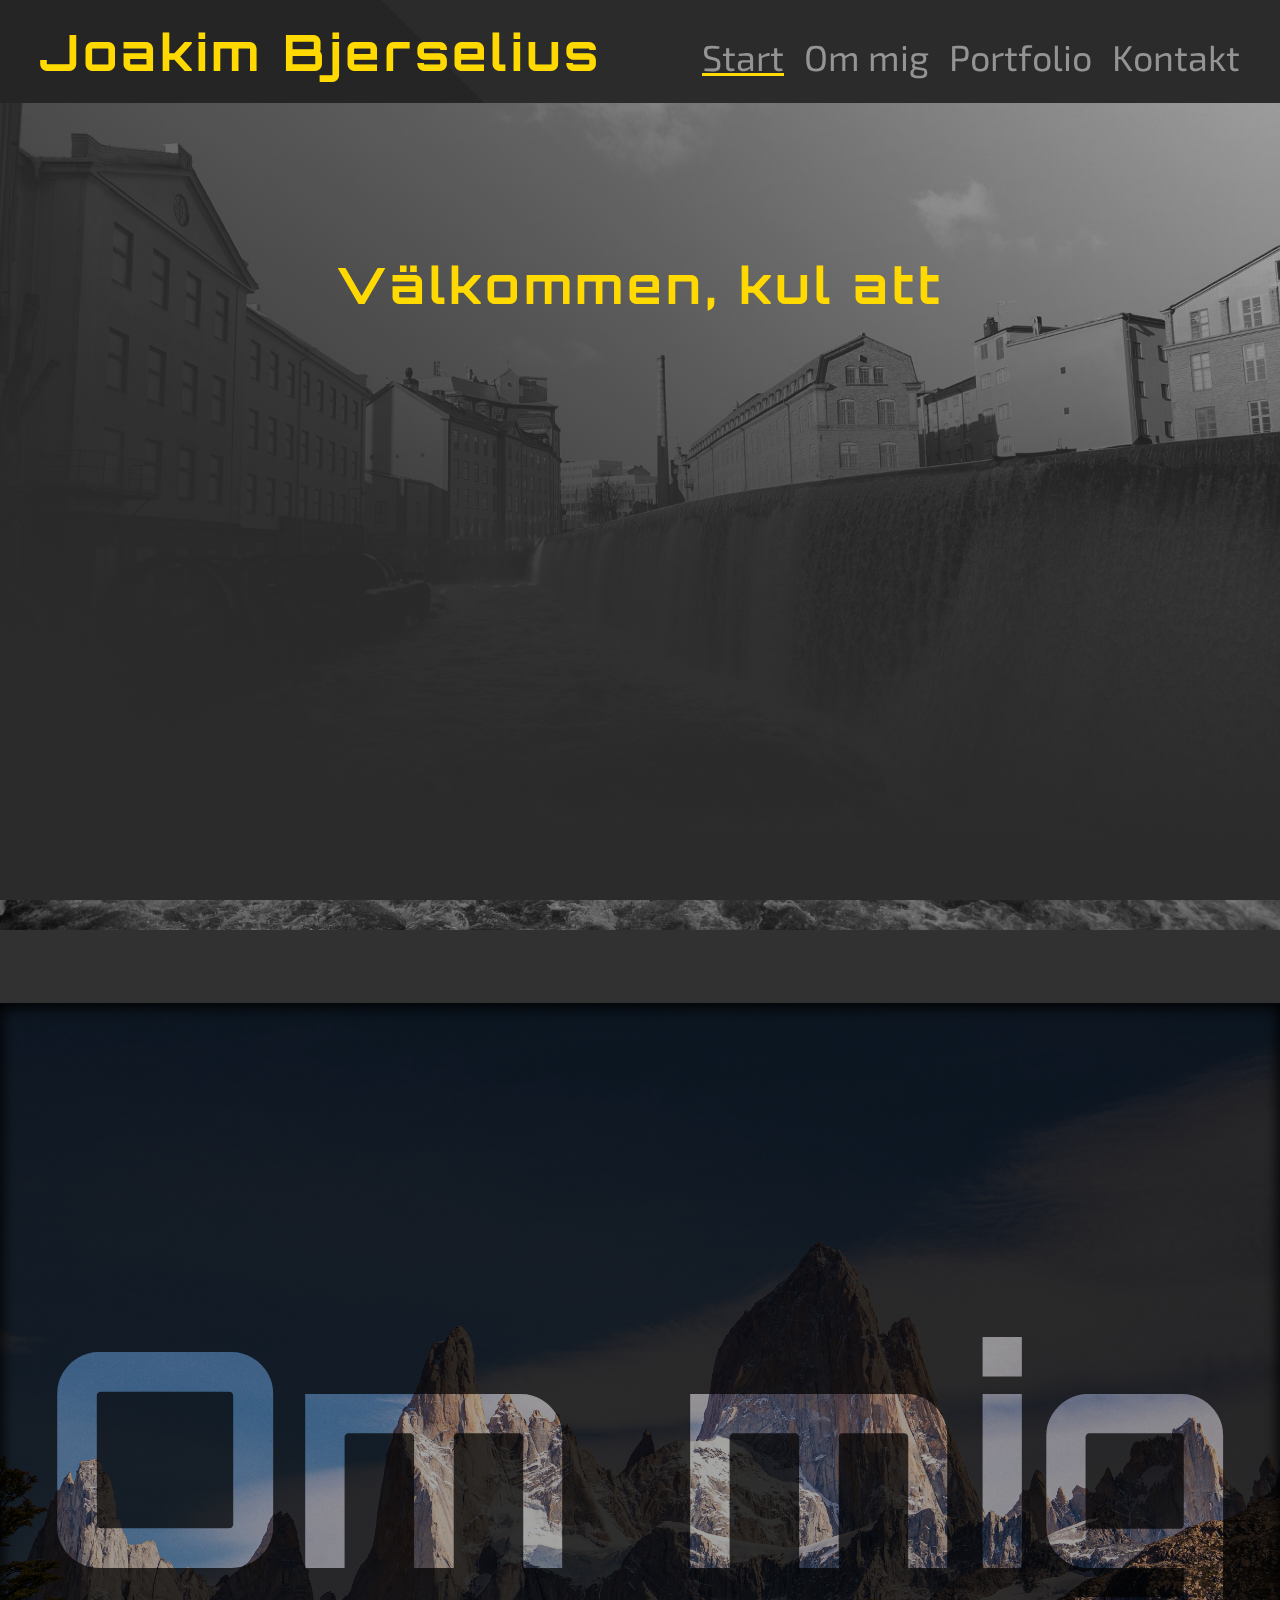
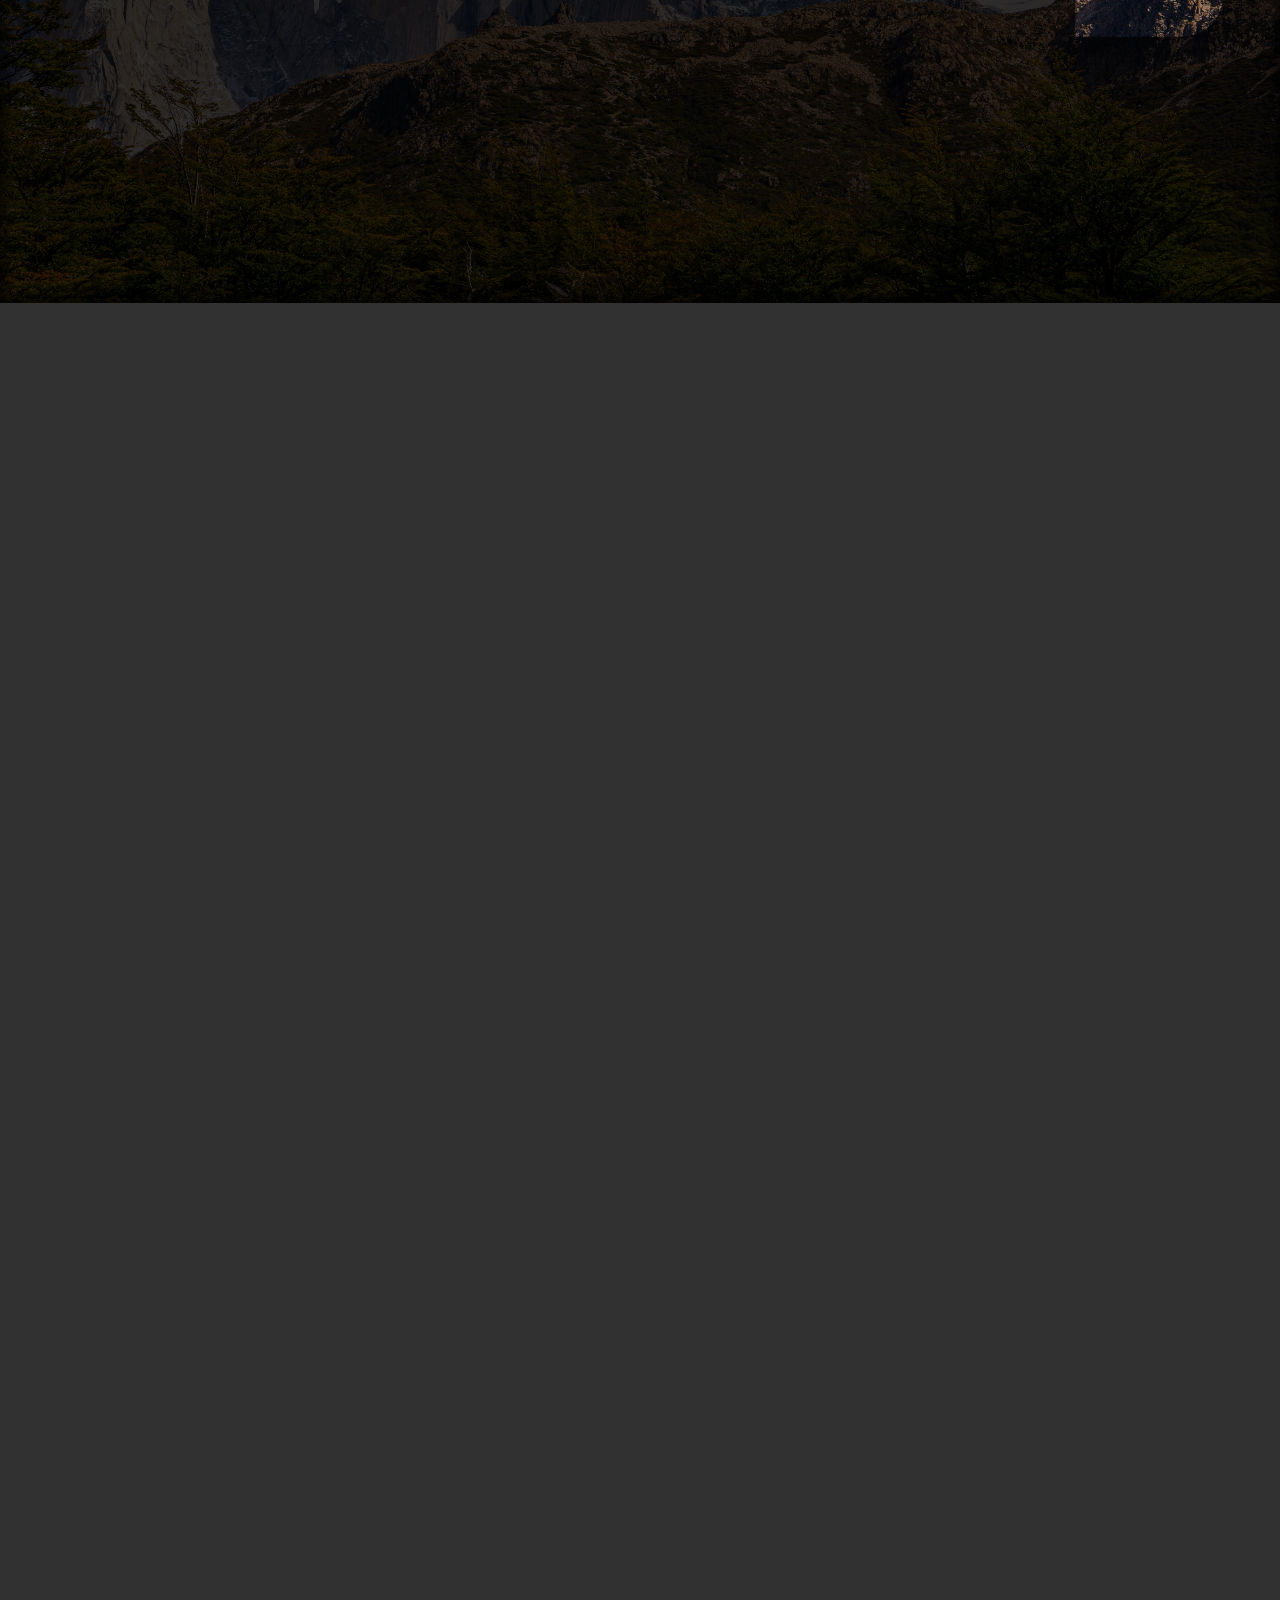
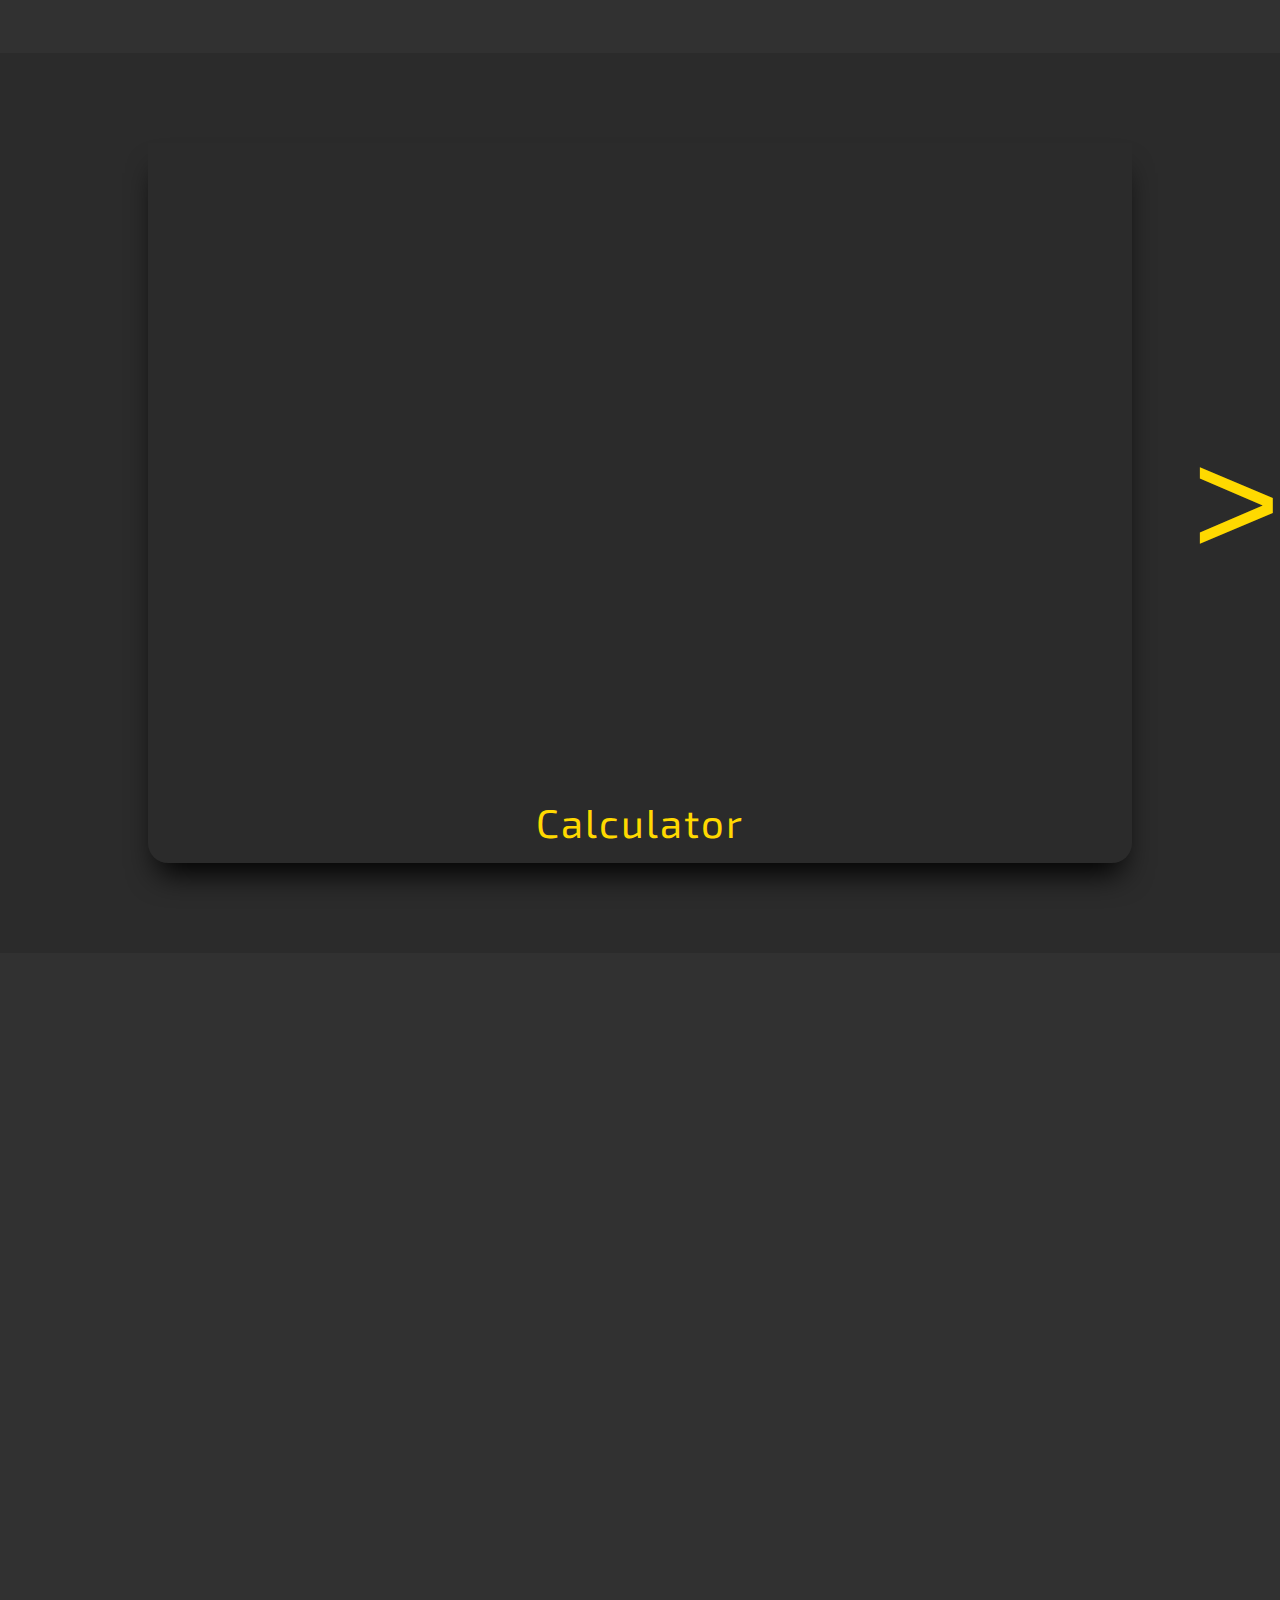
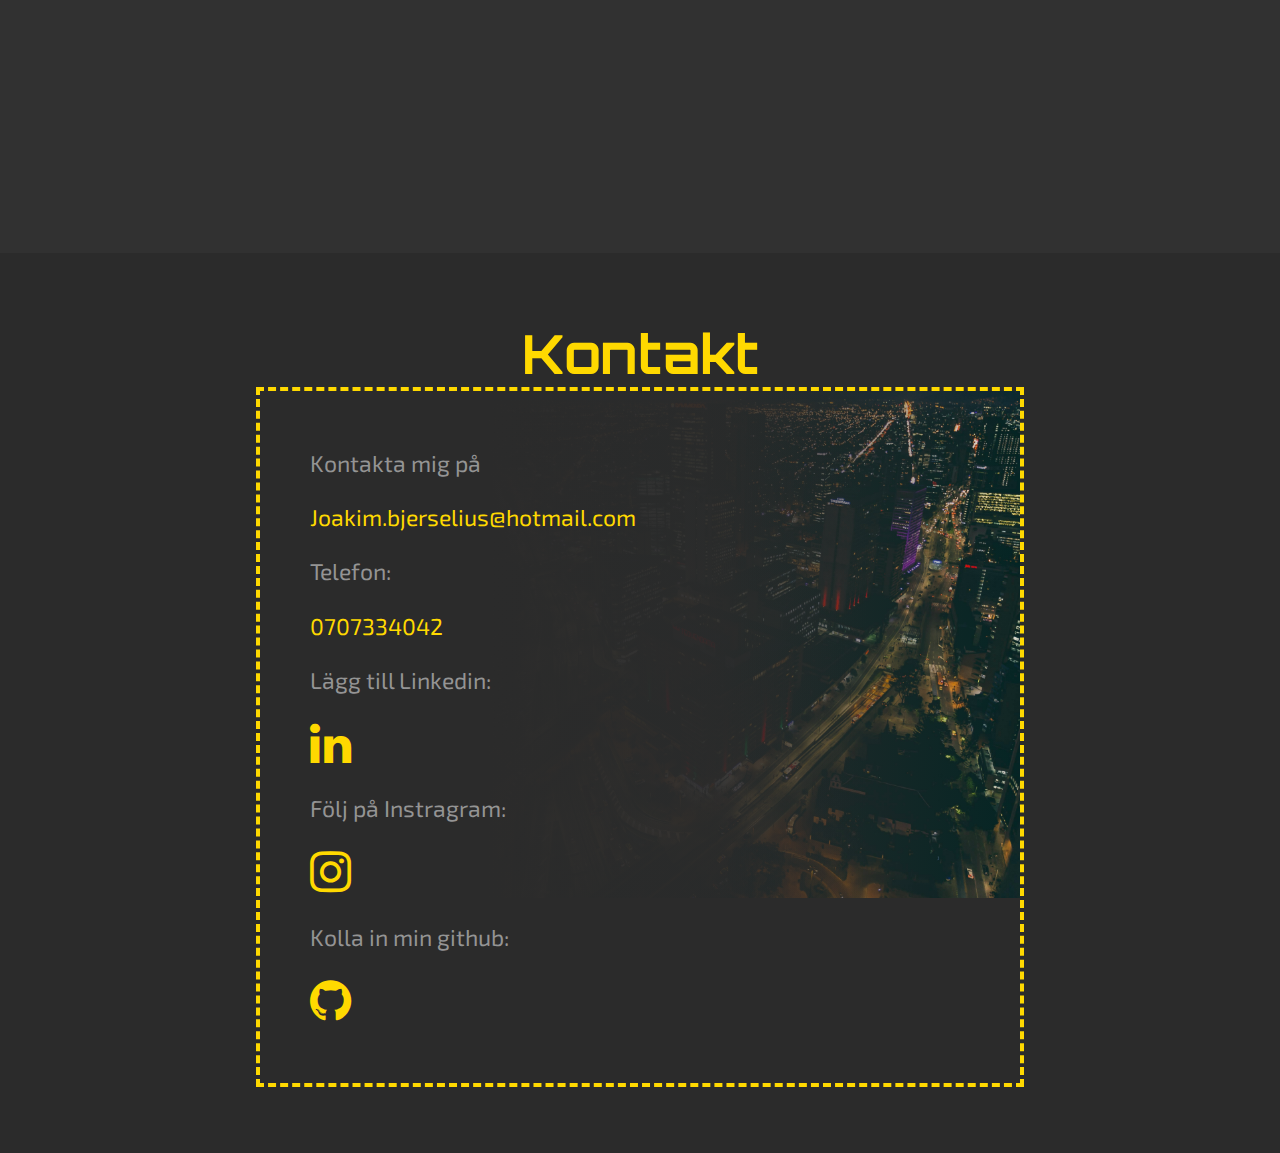
==== commit af890439: "Organize the css files" ====
--- a/index.html
+++ b/index.html
@@ -5,7 +5,11 @@
     <meta charset="UTF-8">
     <meta name="viewport" content="width=device-width, initial-scale=1.0">
     <title>JB portfolio</title>
-    <link rel="stylesheet" href="styles.css">
+    <link rel="stylesheet" href="./css/styles.css">
+    <link rel="stylesheet" href="./css/mediaqueries.css">
+    <link rel="stylesheet" href="./css/about-section.css">
+    <link rel="stylesheet" href="./css/portfolio-section.css">
+    <link rel="stylesheet" href="./css/contact-section.css">
     <script src="./javascript/script.js" defer></script>
     <script src="./javascript/portfolio.js" defer></script>
     <link rel="stylesheet" href="https://cdnjs.cloudflare.com/ajax/libs/font-awesome/4.7.0/css/font-awesome.min.css">
--- a/css/styles.css
+++ b/css/styles.css
@@ -0,0 +1,155 @@
+* {
+    margin: 0px;
+    padding: 0px;
+    box-sizing: border-box;
+}
+
+:root {
+    --main-color: rgb(255, 217, 0);
+    --secondary-color: rgb(148, 148, 148);
+    --background-color-light: rgb(49, 49, 49);
+    --background-color-dark: rgb(43, 43, 43);
+
+}
+
+html {
+    scroll-behavior: smooth;
+}
+
+body {
+    background-color: var(--background-color-light);
+    font-family: 'Exo 2', sans-serif;
+    overflow-y: hidden;
+}
+
+h1,
+h2,
+h3 {
+    font-family: 'Orbitron', sans-serif;
+}
+
+header {
+    padding: 20px;
+    display: flex;
+    justify-content: space-between;
+    background: #2b2b2b;
+    background: linear-gradient(45deg, rgb(37, 37, 37)35%, var(--background-color-dark) 10%);
+    box-shadow: 0 4px 8px 0 rgba(0, 0, 0, 0.2), 0 6px 20px 0 rgba(0, 0, 0, 0.19);
+}
+
+header h1 {
+    font-size: 50px;
+    color: var(--main-color);
+    padding-left: 20px;
+    letter-spacing: 4px;
+}
+
+.page-nav {
+    position: fixed;
+    top: 20px;
+    right: 20px;
+    z-index: 1;
+    background: transparent;
+    border-radius: 5px;
+    padding: 15px;
+    display: flex;
+    justify-content: center;
+    align-items: center;
+    gap: 20px;
+    padding-right: 20px;
+}
+
+.page-links {
+    font-size: 36px;
+    text-decoration-line: none;
+    transition: transform .2s;
+}
+
+.page-links:link {
+    color: var(--secondary-color);
+
+}
+
+.page-links:visited {
+    color: var(--secondary-color);
+}
+
+.page-links:hover {
+    color: var(--main-color);
+    text-shadow: rgb(255, 235, 153) 1px 0 10px;
+}
+
+.page-links:active {
+    color: var(--main-color);
+}
+
+.active {
+    text-decoration-line: underline;
+    text-decoration-color: var(--main-color);
+}
+
+/* HOME PAGE */
+
+.home-page {
+    display: flex;
+    flex-direction: column;
+    justify-content: flex-start;
+    align-items: center;
+    width: 100%;
+}
+
+#intro {
+    font-size: 50px;
+    color: var(--main-color);
+    letter-spacing: 4px;
+    text-align: center;
+}
+
+.background-img {
+    background-image:
+        linear-gradient(45deg, var(--background-color-dark) 10%, transparent 100%),
+        linear-gradient(0, var(--background-color-dark) 5%, transparent 100%),
+        url('../images/nkpgb.jpg');
+
+    height: 500px;
+    background-attachment: fixed;
+    background-position: center;
+    background-repeat: no-repeat;
+    background-size: cover;
+    width: 100%;
+    position: relative;
+    height: 100vh;
+}
+
+.background-news {
+    background-image:
+        linear-gradient(45deg, var(--background-color-dark) 10%, transparent 100%),
+        linear-gradient(0, var(--background-color-dark) 5%, transparent 100%),
+        url('../images/nkpg.jpg');
+    height: 150vh;
+}
+
+.inner-box {
+    display: flex;
+    justify-content: center;
+    height: 100%;
+    margin-top: 150px;
+}
+
+#inner-box-news {
+    background-color: rgb(43, 43, 43, 0.5);
+    padding: 60px;
+    border-radius: 10px;
+    box-shadow: rgb(255, 235, 153) 1px 0 10px;
+}
+
+.content-box {
+    color: var(--main-color);
+    background-color: var(--background-color-dark);
+    font-size: 36px;
+    display: flex;
+    flex-direction: column;
+    justify-content: center;
+    align-items: center;
+    width: 100%;
+}
--- a/css/mediaqueries.css
+++ b/css/mediaqueries.css
@@ -0,0 +1,83 @@
+
+@media all and (max-width: 600px) {
+
+    body {
+        overflow-x:hidden;
+    }
+
+    #intro{
+        word-break: break-word;
+        font-size: 30px;
+        padding:20px;
+    }
+
+    #header {
+        flex-direction: column;
+    }
+
+    #header h1 {
+        padding: 0px;
+        padding-top: 50px;
+    }
+
+    .page-links{
+        font-size: 20px;
+    }
+
+    #contact-section {
+        height: 100svh;
+    }
+    #contact-section h2 {
+        display: none;
+    }
+
+    .contact-page{
+        height:70%;
+    }
+
+    .contact-container {
+        padding: 10px;
+        margin: 10px;
+        width: 100%;
+        background-size: cover;
+    }
+
+    .portfolio-page{
+        gap:0px;
+        align-items: center;
+        justify-content: center;
+    }
+
+    .portfolio-buttons{
+        font-size: 50px;
+    }
+    
+    .p-iframe{
+        width: 100%;
+    }
+    
+    .portfolio-iframes{
+        width:90%;
+        height: 80%;
+    }
+    
+    #portfolio-next, #portfolio-prev{
+        display: inline-block;
+        margin: 0 0.5rem;
+    }
+
+    .about-one{
+        display: none;
+    }
+
+    .iframe-links{
+        font-size: 20px;
+    }
+
+    .inner-about-three-div {
+        width:100%;
+    }
+    #inner-about-three-div-one {
+        padding:50px;
+    }
+}--- a/css/about-section.css
+++ b/css/about-section.css
@@ -0,0 +1,200 @@
+#about-me-section {
+    height: 100vh;
+}
+
+.about-container {
+    height: 100%;
+    width: 100%;
+    display: flex;
+    flex-direction: row;
+    background-color: var(--background-color-dark);
+    overflow-x: auto;
+    overflow-y: hidden;
+    scrollbar-color: var(--main-color) rgb(53, 53, 53);
+
+}
+
+.about-container::-webkit-scrollbar {
+    height: 10px;
+    background: rgb(53, 53, 53);
+}
+
+.about-container::-webkit-scrollbar-thumb {
+    background: var(--main-color);
+}
+
+.about-container::-webkit-scrollbar-thumb:hover {
+    background: rgb(85, 85, 85);
+}
+
+
+.inner-about {
+    height: 100%;
+    color: var(--secondary-color);
+
+}
+
+.about-one {
+    min-width: 100%;
+    width: 100vw;
+    background:
+        url("../images/fitz-roy.jpg");
+    background-repeat: no-repeat;
+    background-position: center;
+    background-size: cover;
+    display: flex;
+    justify-content: center;
+    align-items: center;
+    position: relative;
+    box-shadow: inset 0 6px 15px rgba(0, 0, 0, 0.8),
+        inset 0 -6px 15px rgba(0, 0, 0, 0.6);
+
+}
+
+.cutout {
+    background-color: rgb(46, 46, 46);
+    color: rgb(165, 165, 165);
+    display: flex;
+    justify-content: center;
+    align-items: center;
+    font-size: 300px;
+    font-weight: bold;
+    width: 100%;
+    height: 100%;
+    position: absolute;
+    mix-blend-mode: multiply;
+
+}
+
+.about-two {
+    display: flex;
+    flex-direction: column;
+    align-items: center;
+    justify-content: center;
+}
+
+.about-two .yellow-text {
+    transform: rotate(270deg);
+    white-space: nowrap;
+    display: inline-block;
+    margin: -50px;
+}
+
+.about-three {
+    display: flex;
+    flex-wrap: nowrap;
+    min-width: auto;
+    align-items: center;
+    padding: 20px;
+}
+
+.inner-about-three-div {
+    box-shadow: inset 0 6px 15px rgba(0, 0, 0, 0.8),
+        inset 0 -6px 15px rgba(0, 0, 0, 0.6);
+    height: 80%;
+    width: 800px;
+    text-align: center;
+    display: flex;
+    flex-direction: column;
+    background-position: center;
+    background-repeat: no-repeat;
+    background-size: cover;
+}
+
+#inner-about-three-div-one {
+    background-image:
+        linear-gradient(rgba(0, 0, 0, 0.8), rgba(0, 0, 0, 0.8)),
+        url('../images/iguazu.jpg');
+    padding: 150px;
+    justify-content: center;
+}
+
+#inner-about-three-div-two p {
+    padding-inline: 50px;
+    text-align: start;
+}
+
+#inner-about-three-div-two {
+    background-image:
+        linear-gradient(rgba(0, 0, 0, 0.8), rgba(0, 0, 0, 0.8)),
+        url('../images/jocke3.jpg');
+    justify-content: end;
+}
+
+#inner-about-three-div-three {
+    background-image:
+        linear-gradient(rgba(0, 0, 0, 0.8), rgba(0, 0, 0, 0.8)),
+        url('../images/amazonas.jpg');
+}
+
+#inner-about-three-div-three p {
+    padding: 50px;
+    text-align: start;
+}
+
+#inner-about-three-div-four {
+    background-image:
+        linear-gradient(rgba(0, 0, 0, 0.8), rgba(0, 0, 0, 0.8)),
+        url('../images/boda.png');
+    justify-content: start;
+}
+
+#inner-about-three-div-four p {
+    padding: 50px;
+    text-align: end;
+}
+
+#inner-about-three-div-five {
+    background-image:
+        linear-gradient(rgba(0, 0, 0, 0.8), rgba(0, 0, 0, 0.8)),
+        url('//.images/joakim.jpg');
+    justify-content: end;
+    padding-bottom: 100px;
+}
+
+#inner-about-three-div-five .page-links {
+    color: var(--main-color);
+    background-color: rgba(0, 0, 0, 0.582);
+    padding: 10px;
+}
+
+.inner-about h2 {
+    text-align: center;
+}
+
+/* LOOPING LOGOS */
+
+
+.slider {
+    display: flex;
+    justify-content: end;
+    align-items: end;
+
+    width: 100%;
+    overflow: hidden;
+}
+
+.slider-items {
+    display: flex;
+    justify-content: center;
+    align-items: center;
+    gap: 20px;
+    animation: scrolling 20s linear infinite;
+}
+
+@keyframes scrolling {
+
+    0% {
+        transform: translateX(80%);
+    }
+
+    100% {
+        transform: translateX(-20%);
+    }
+}
+
+.slider-items img {
+    width: 100px;
+    margin: 20px;
+
+}
--- a/css/portfolio-section.css
+++ b/css/portfolio-section.css
@@ -0,0 +1,73 @@
+
+#portfolio-section {
+    height: 100vh;
+    padding: 0px;
+}
+
+.portfolio-page {
+    display: flex;
+    justify-content: center;
+    align-items: center;
+    gap: 60px;
+    height: 100%;
+    width: 100%;
+}
+
+.portfolio-iframes {
+    background: var(--background-color-dark);
+    height: 80%;
+    width: 80%;
+    text-align: center;
+    border-bottom-left-radius: 20px;
+    border-bottom-right-radius: 20px;
+    transition: box-shadow 0.3s ease, transform 0.3s ease;
+    box-shadow: rgb(0, 0, 0) 0px 20px 30px -10px;
+}
+
+.p-iframe {
+    height: 90%;
+    width: 100%;
+    border: none;
+}
+
+.iframe-text {
+    text-align: center;
+    font-size: 40px;
+    animation: pulse 1.5s infinite;
+}
+
+@keyframes pulse {
+
+    0%,
+    100% {
+        transform: scale(1);
+    }
+
+    50% {
+        transform: scale(1.05);
+    }
+}
+
+.iframe-links {
+    padding: 20px;
+    color: var(--main-color);
+    letter-spacing: 2px;
+    text-decoration-line: none;
+    transition: transform .2s ease;
+}
+
+.iframe-links:hover {
+    text-shadow: rgb(255, 235, 153) 1px 0 10px;
+}
+
+.portfolio-buttons {
+    background: none;
+    color: var(--main-color);
+    border: none;
+    font-size: 150px;
+    cursor: pointer;
+}
+
+.portfolio-buttons:hover {
+    text-shadow: rgb(255, 235, 153) 1px 0 10px;
+}
--- a/css/contact-section.css
+++ b/css/contact-section.css
@@ -0,0 +1,43 @@
+
+#contact-section {
+    height: 100vh;
+}
+
+.contact-page {
+    display: flex;
+    justify-content: center;
+    width: 100%;
+
+}
+
+.contact-container {
+    word-break: break-word;
+
+    display: flex;
+    flex-direction: column;
+    justify-content: space-around;
+    align-items: flex-start;
+    gap: 10px;
+    color: var(--secondary-color);
+    border: 4px, dashed, var(--main-color);
+    font-size: 23px;
+    padding: 50px;
+    background-image:
+        linear-gradient(90deg, var(--background-color-dark) 30%, transparent 80%),
+        linear-gradient(90deg, rgb(43, 43, 43, 0.90) 60%, transparent),
+        url('../images/bogota.jpg');
+    background-repeat: no-repeat;
+    background-size: 100%;
+    height: 700px;
+    width: 60%;
+
+}
+
+.yellow-text {
+    color: var(--main-color);
+}
+
+.page-links .fa {
+    color: var(--main-color);
+    font-size: 48px;
+}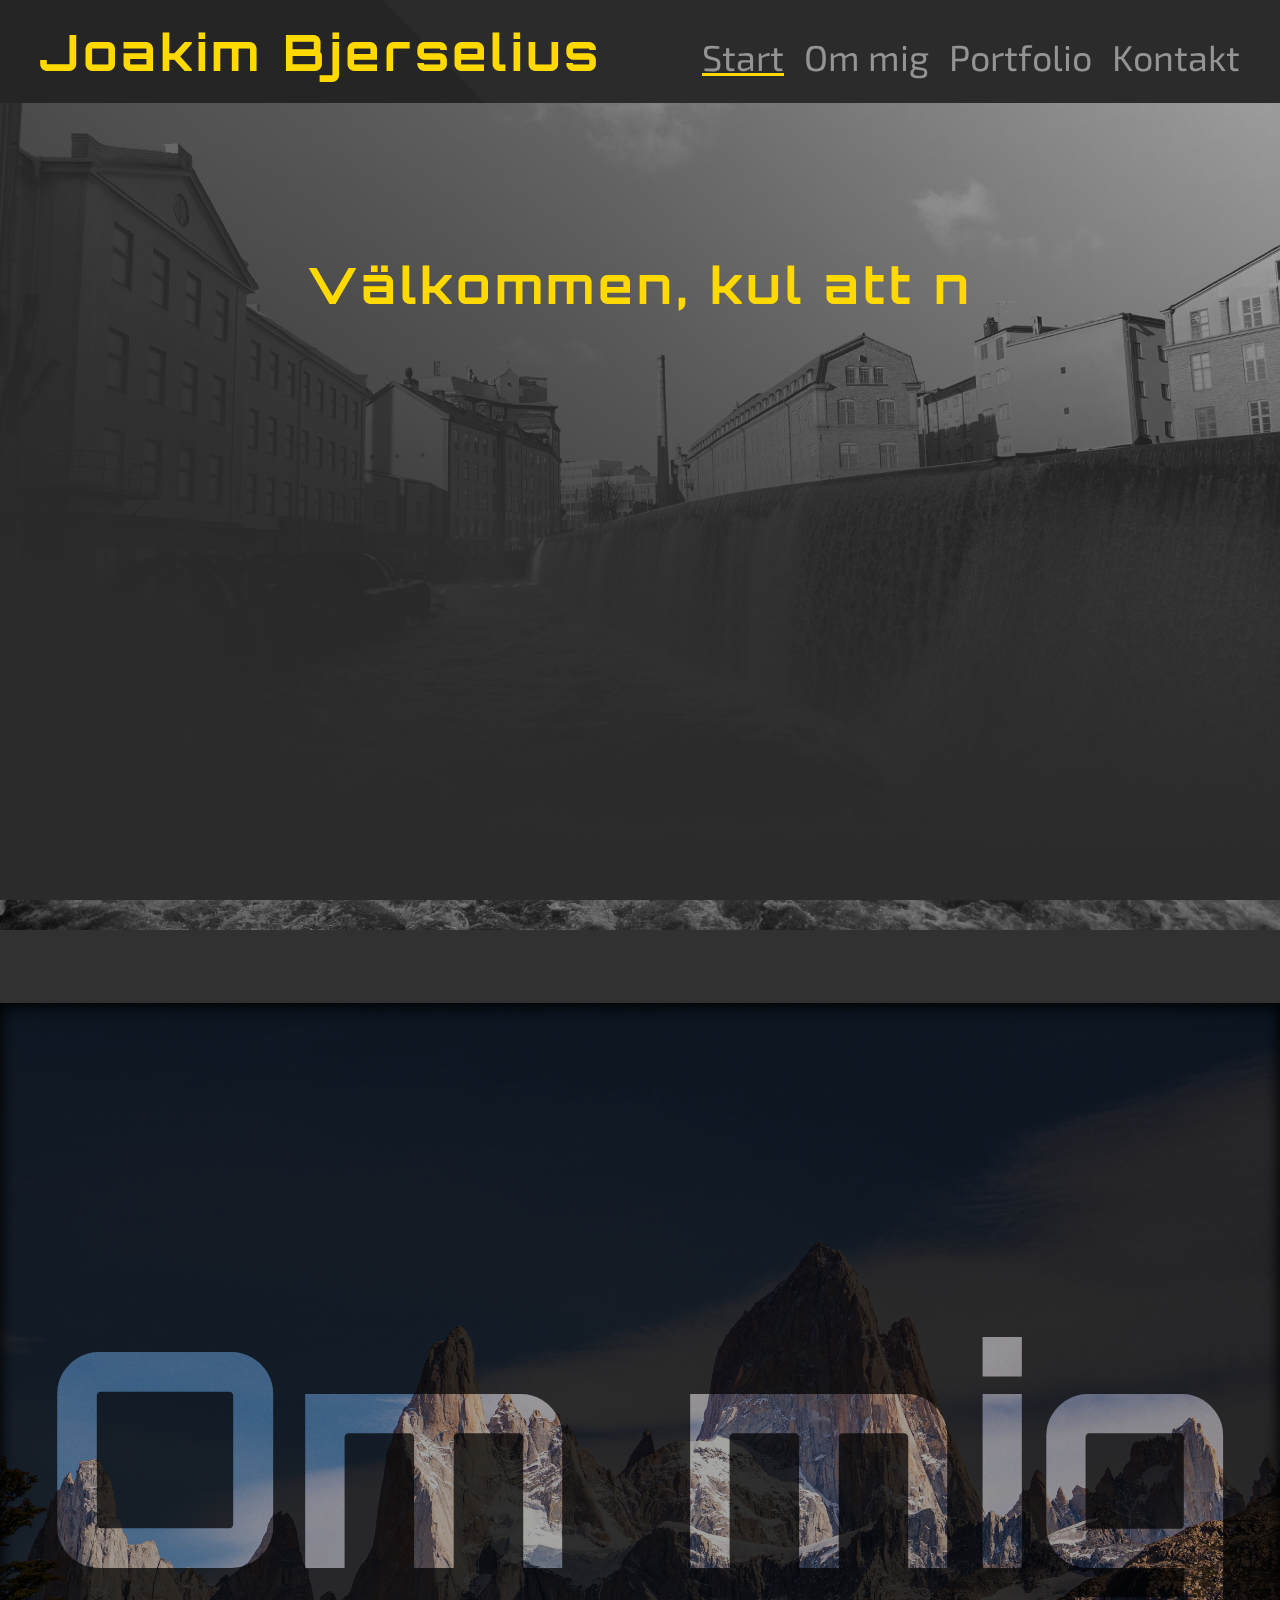
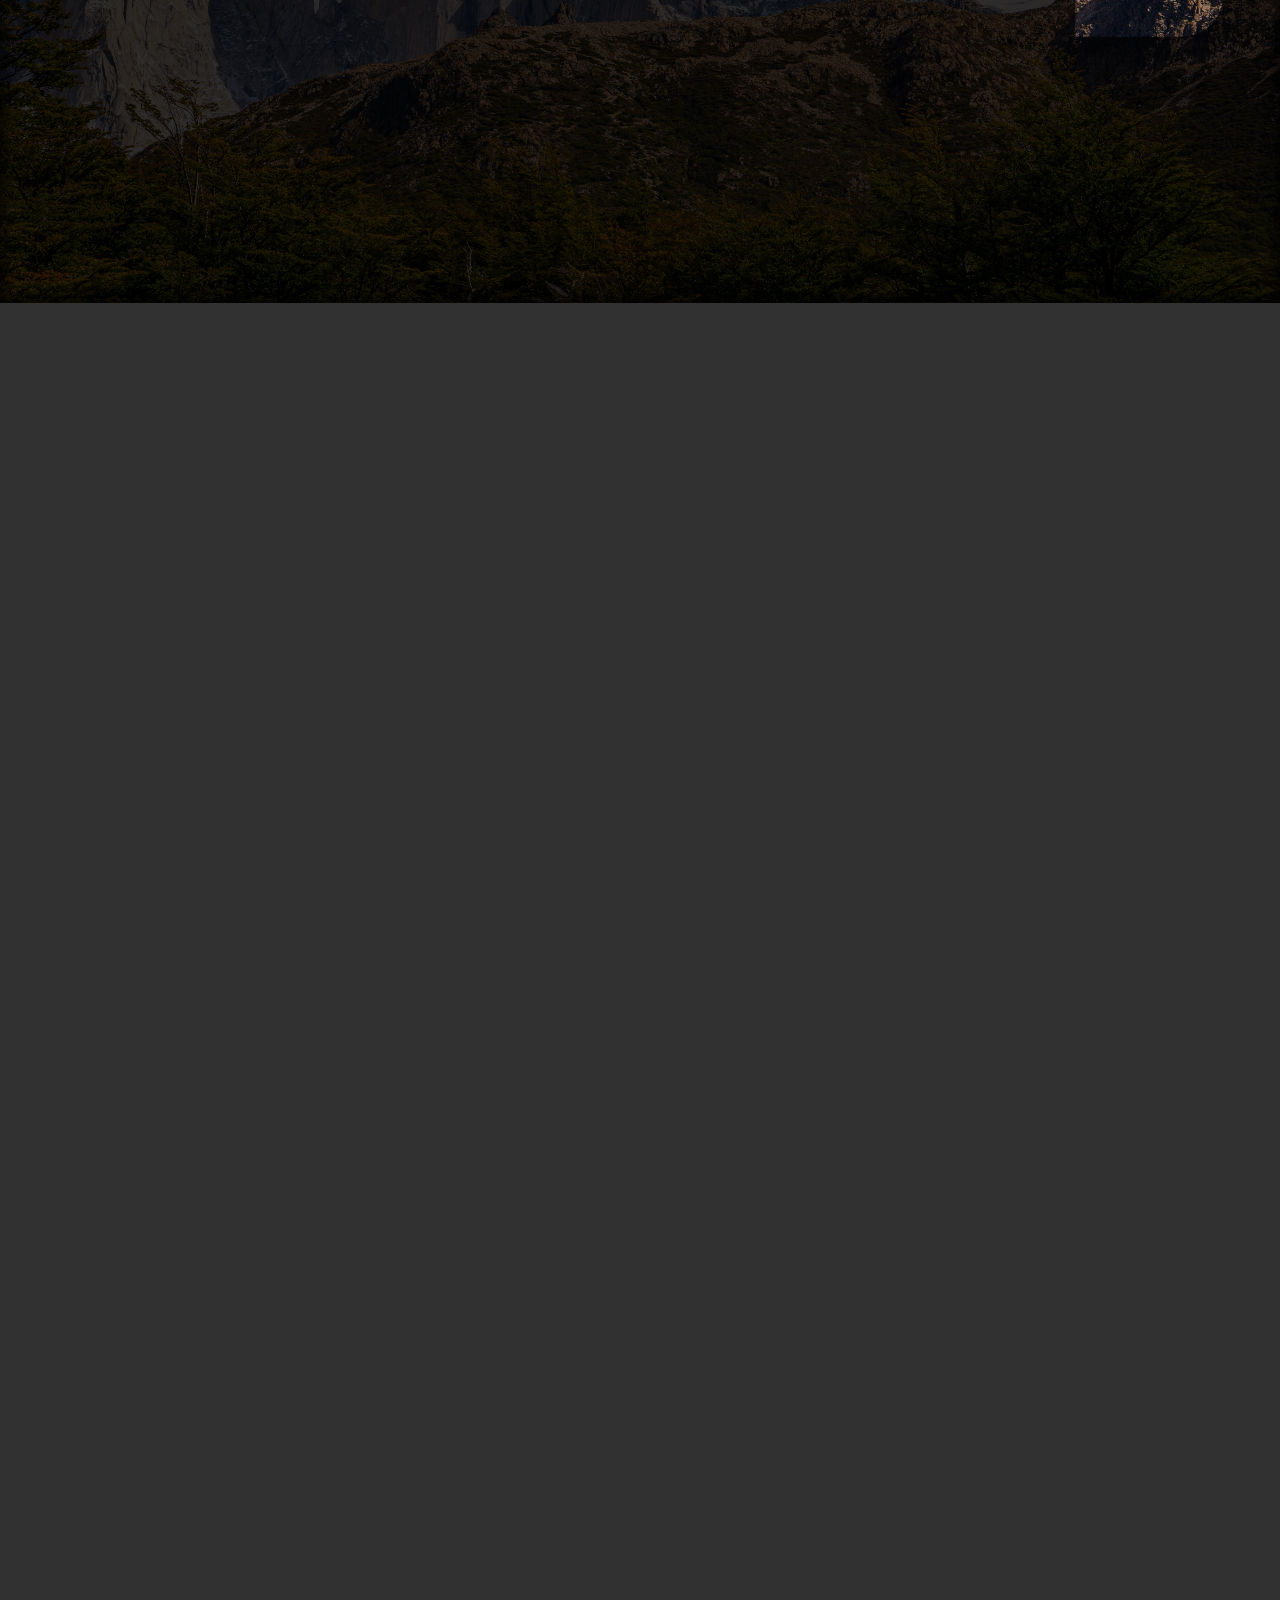
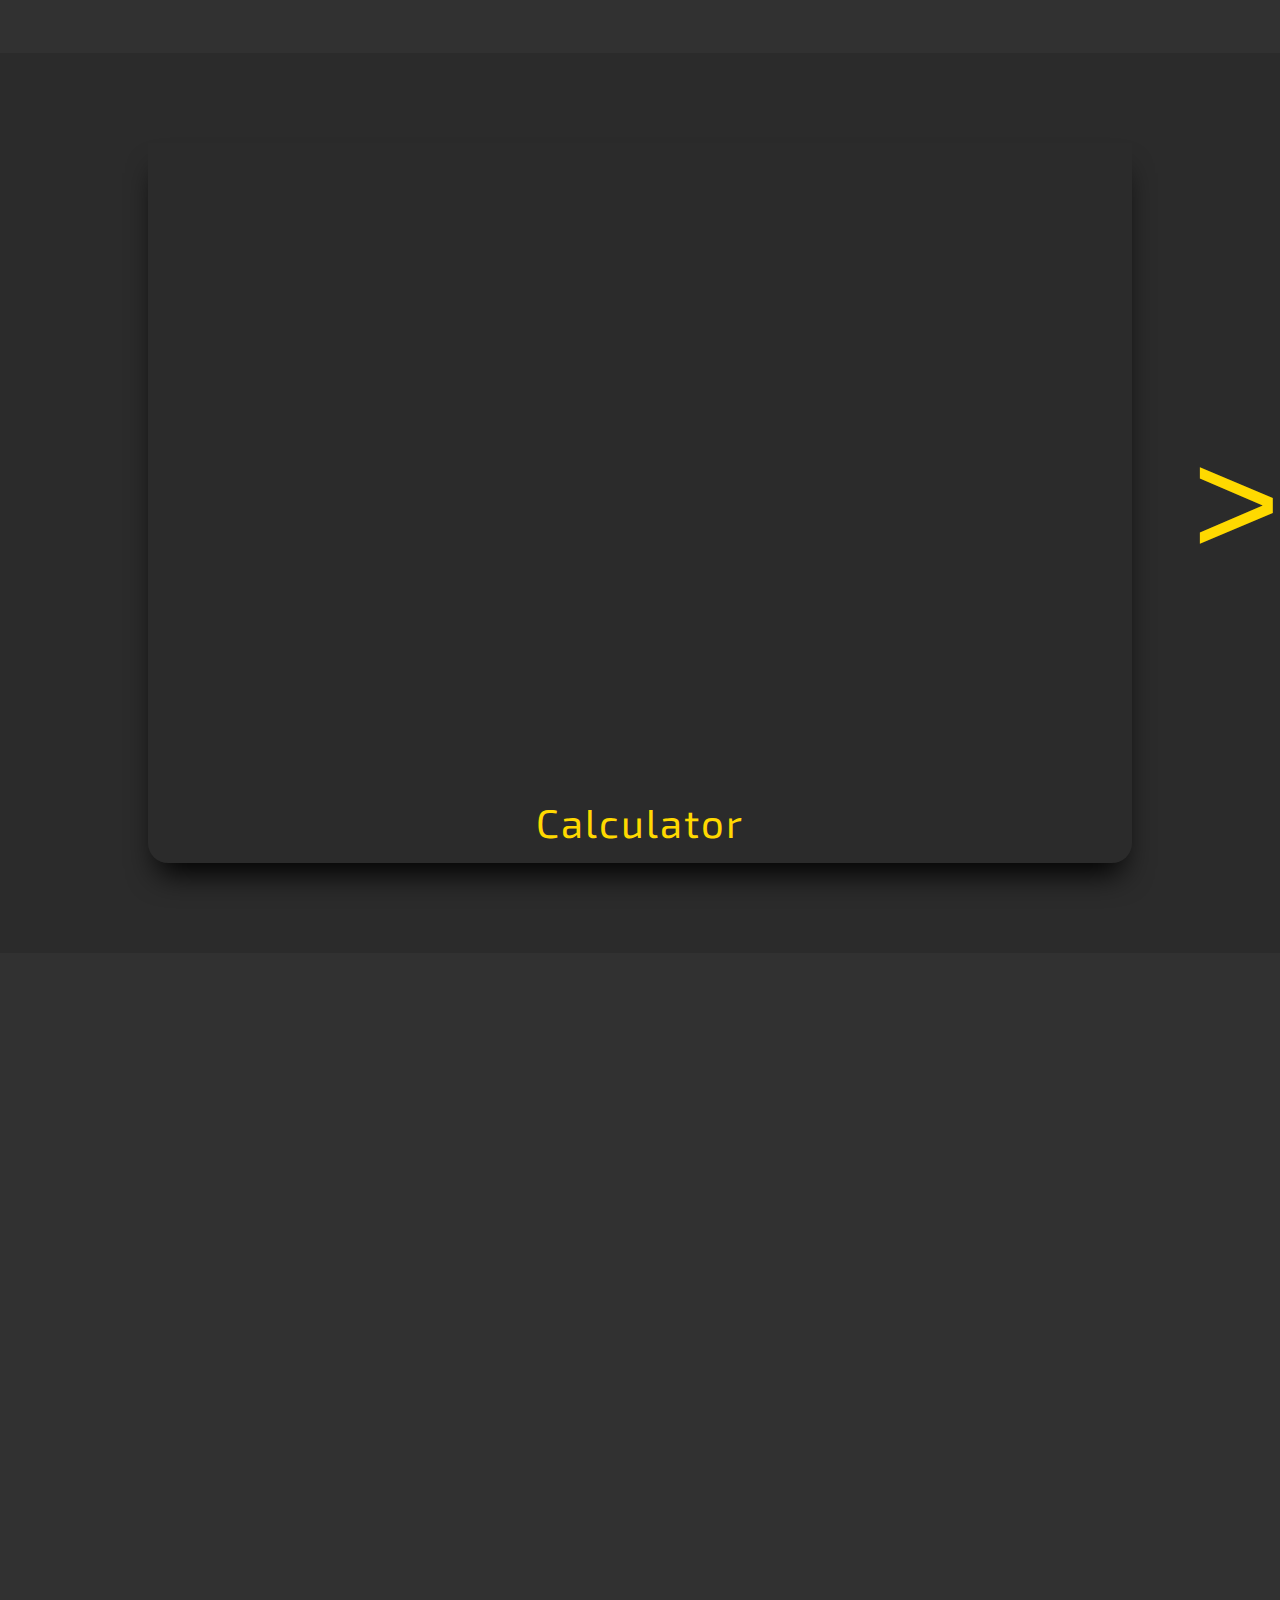
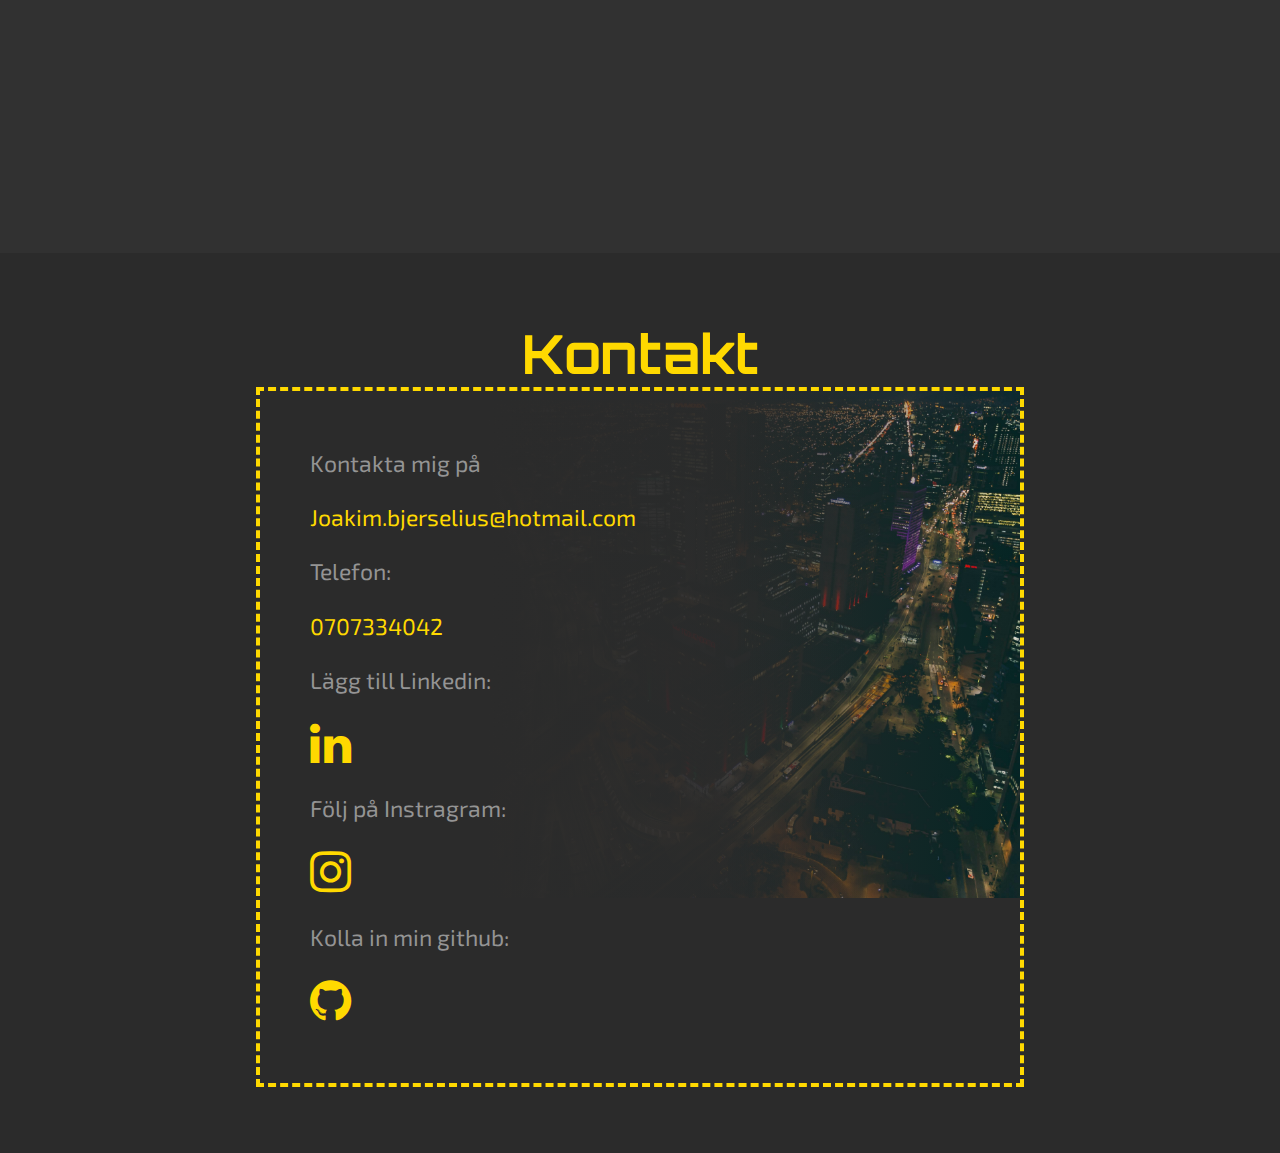
==== commit d4716b0d: "Adjust responsiveness on contact section" ====
--- a/index.html
+++ b/index.html
@@ -6,10 +6,10 @@
     <meta name="viewport" content="width=device-width, initial-scale=1.0">
     <title>JB portfolio</title>
     <link rel="stylesheet" href="./css/styles.css">
-    <link rel="stylesheet" href="./css/mediaqueries.css">
     <link rel="stylesheet" href="./css/about-section.css">
     <link rel="stylesheet" href="./css/portfolio-section.css">
     <link rel="stylesheet" href="./css/contact-section.css">
+    <link rel="stylesheet" href="./css/mediaqueries.css">
     <script src="./javascript/script.js" defer></script>
     <script src="./javascript/portfolio.js" defer></script>
     <link rel="stylesheet" href="https://cdnjs.cloudflare.com/ajax/libs/font-awesome/4.7.0/css/font-awesome.min.css">
@@ -126,8 +126,7 @@
         <section class="content-box" id="contact-section">
 
             <h2>Kontakt</h2>
-            <div class="contact-page">
-
+          
                 <div class="contact-container">
 
                     <p>Kontakta mig på </p>
@@ -146,7 +145,7 @@
                     <a class="page-links" href="https://github.com/jockeBjers" target="_blank"> <i
                             class="fa fa-github"></i></a>
                 </div>
-            </div>
+           
         </section>
 
     </main>
--- a/css/contact-section.css
+++ b/css/contact-section.css
@@ -1,18 +1,13 @@
 
 #contact-section {
     height: 100vh;
-}
-
-.contact-page {
     display: flex;
     justify-content: center;
-    width: 100%;
-
+    align-items: center;
 }
 
 .contact-container {
     word-break: break-word;
-
     display: flex;
     flex-direction: column;
     justify-content: space-around;
--- a/css/mediaqueries.css
+++ b/css/mediaqueries.css
@@ -31,15 +31,14 @@
         display: none;
     }
 
-    .contact-page{
-        height:70%;
-    }
 
     .contact-container {
         padding: 10px;
-        margin: 10px;
-        width: 100%;
+        margin-top: 50px;
+        width: 90%;
         background-size: cover;
+        height:80%;
+        gap: 0px;
     }
 
     .portfolio-page{
